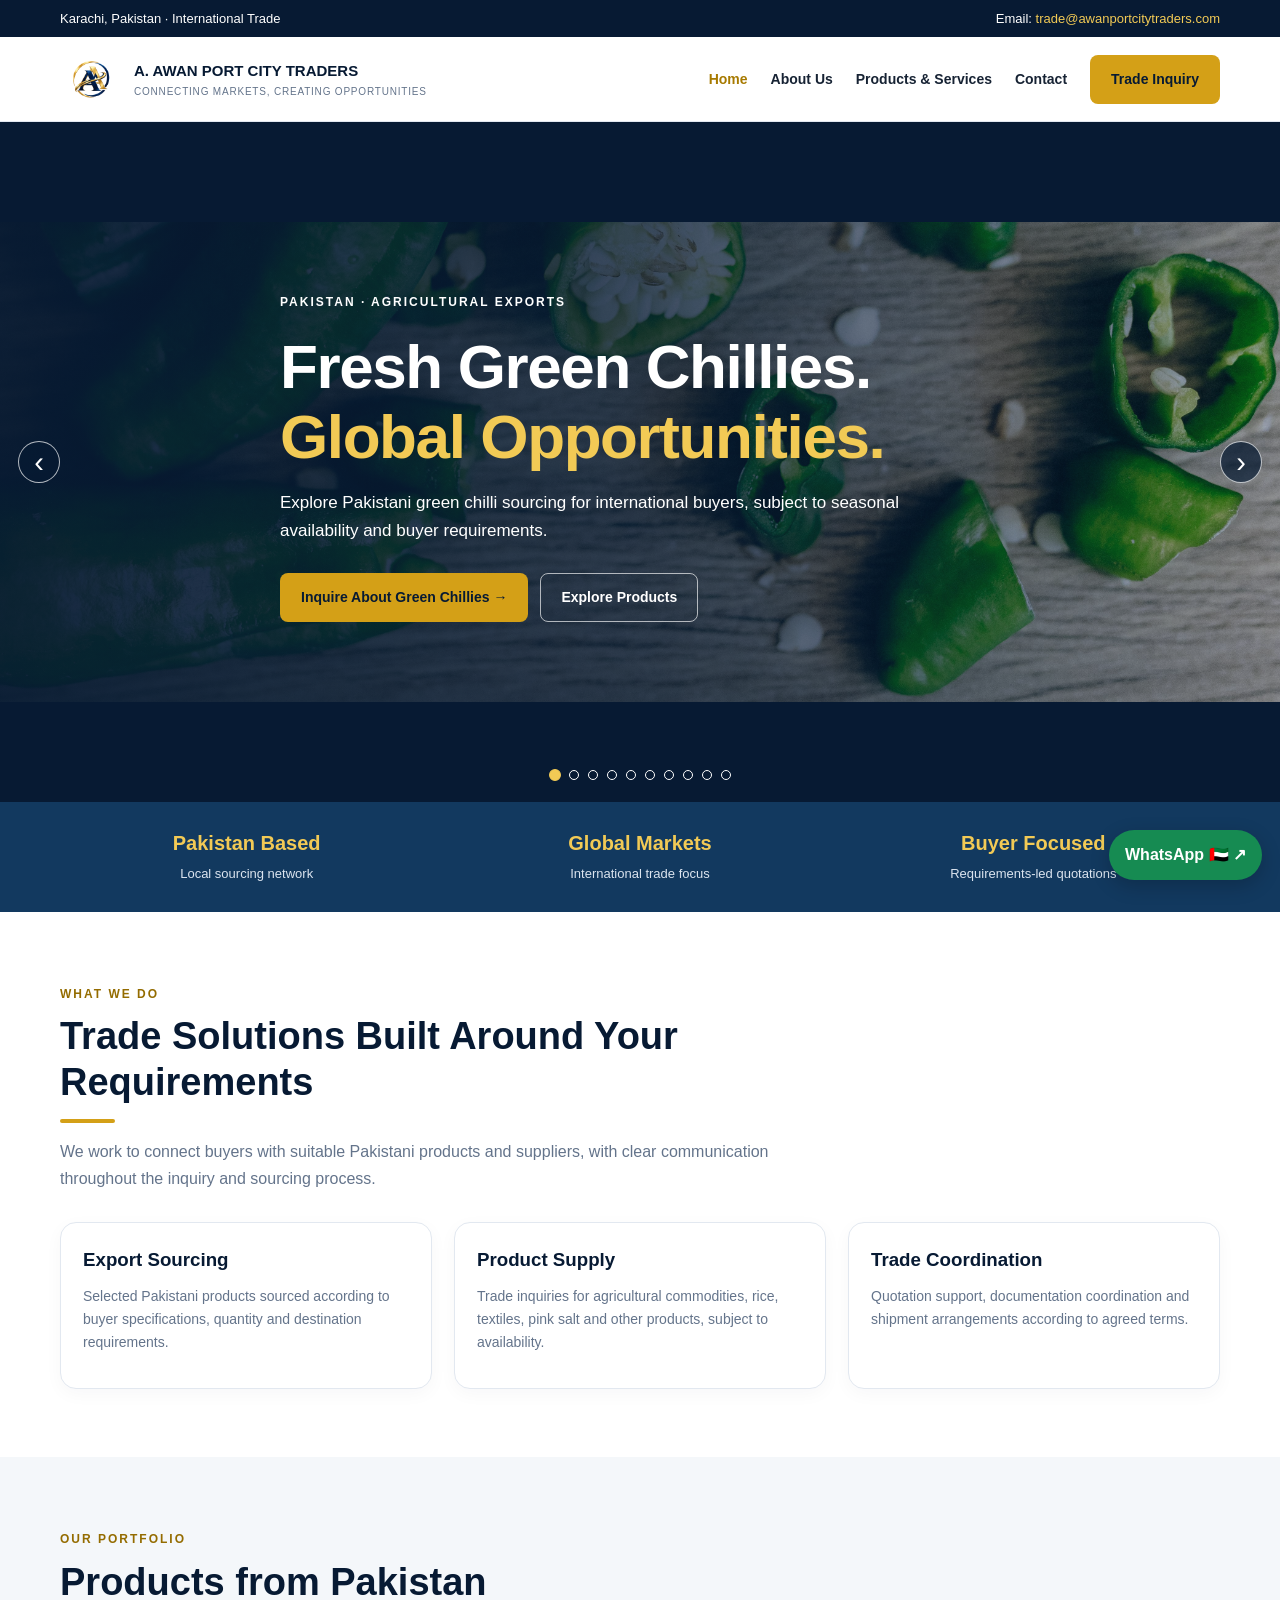
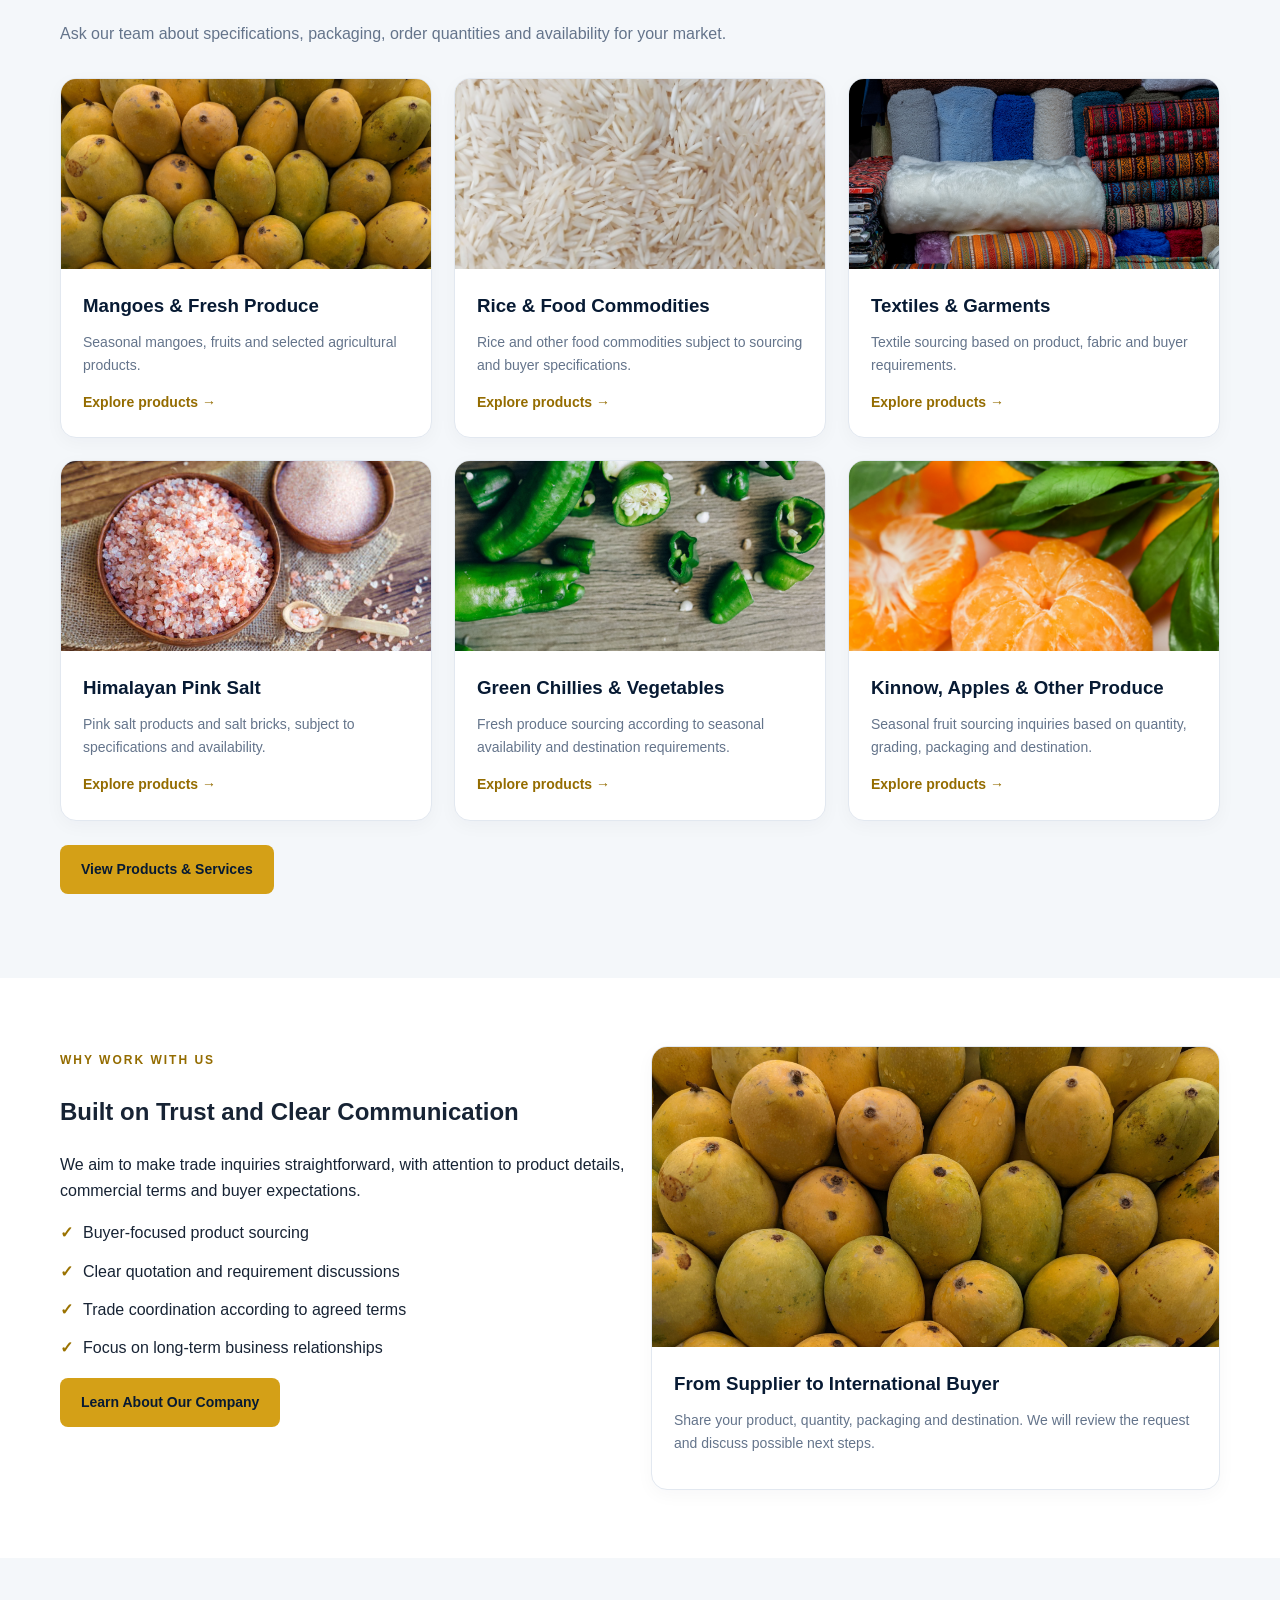
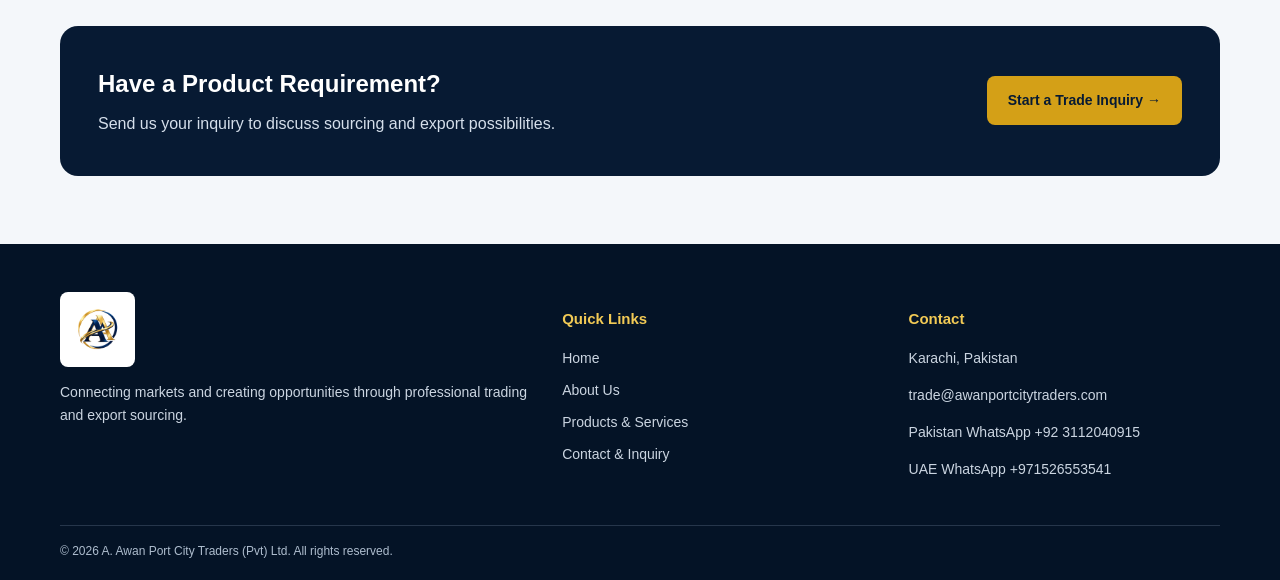
==== index.html @ 37726940 "Change opacity value for active hero slide" ====
<!DOCTYPE html>
<html lang="en">
<head>
  <meta charset="UTF-8">
  <meta name="viewport" content="width=device-width, initial-scale=1">

  <title>A. Awan Port City Traders (Pvt) Ltd | Global Trade</title>

  <meta name="description" content="A. Awan Port City Traders connects Pakistani suppliers with international buyers through export sourcing and trade coordination.">

  <meta name="theme-color" content="#071a33">

  <link rel="icon" href="favicon.png">
  <link rel="stylesheet" href="styles.css">

  <!-- Homepage slider styling -->
  <style>
    .hero-slider {
      position: relative;
      min-height: 480px;
      overflow: hidden;
      isolation: isolate;
      background: #071a33;
    }

    .hero-slider .hero-slide {
      position: absolute;
      inset: 0;
      display: flex;
      align-items: center;
      min-height: 480px;
      padding: 65px 0 80px;
      opacity: 0;
      visibility: hidden;
      pointer-events: none;
      transition: opacity .65s ease, visibility .65s ease;
      background-image:
        linear-gradient(
          90deg,
          rgba(7, 26, 51, .94) 0%,
          rgba(7, 26, 51, .78) 50%,
          rgba(7, 26, 51, .32) 100%
        ),
        var(--slide-image);
      background-size: cover;
      background-position: center;
    }

    .hero-slider .hero-slide.active {
      position: relative;
      opacity: 50;
      visibility: visible;
      pointer-events: auto;
    }

    .hero-slider .hero-content {
      position: relative;
      z-index: 2;
      width: 100%;
    }

    .hero-slider .hero-content h1,
    .hero-slider .hero-content p,
    .hero-slider .hero-content .eyebrow {
      color: #fff;
    }

    .hero-slider .hero-content h1 span {
      color: #f2ca55;
    }

    .hero-slider .hero-content p {
      max-width: 620px;
    }

    .hero-slider .hero-actions {
      display: flex;
      flex-wrap: wrap;
      gap: 12px;
    }

    .hero-slider .hero-arrow {
      position: absolute;
      z-index: 5;
      top: 50%;
      transform: translateY(-50%);
      width: 42px;
      height: 42px;
      padding: 0;
      border: 1px solid rgba(255,255,255,.7);
      border-radius: 50%;
      background: rgba(7,26,51,.7);
      color: #fff;
      font-size: 29px;
      line-height: 1;
      cursor: pointer;
    }

    .hero-slider .hero-prev {
      left: 18px;
    }

    .hero-slider .hero-next {
      right: 18px;
    }

    .hero-slider .hero-arrow:hover {
      background: #d4a017;
      color: #071a33;
    }

    .hero-slider .hero-dots {
      position: absolute;
      z-index: 6;
      bottom: 22px;
      left: 50%;
      display: flex;
      flex-wrap: wrap;
      justify-content: center;
      gap: 9px;
      width: calc(100% - 100px);
      transform: translateX(-50%);
    }

    .hero-slider .hero-dot {
      width: 10px;
      height: 10px;
      flex: 0 0 10px;
      padding: 0;
      border: 1px solid #fff;
      border-radius: 50%;
      background: transparent;
      cursor: pointer;
    }

    .hero-slider .hero-dot.active {
      background: #f2ca55;
      border-color: #f2ca55;
      transform: scale(1.2);
    }

    .hero-slider .hero-arrow:focus-visible,
    .hero-slider .hero-dot:focus-visible {
      outline: 2px solid #f2ca55;
      outline-offset: 3px;
    }

    @media (max-width: 768px) {
      .hero-slider,
      .hero-slider .hero-slide {
        min-height: 430px;
      }

      .hero-slider .hero-slide {
        padding: 45px 0 75px;
        background-position: center;
      }

      .hero-slider .hero-content {
        padding-left: 46px;
        padding-right: 46px;
      }

      .hero-slider .hero-content h1 {
        font-size: clamp(27px, 7vw, 40px);
      }

      .hero-slider .hero-content p {
        font-size: 15px;
      }

      .hero-slider .hero-arrow {
        width: 33px;
        height: 33px;
        font-size: 24px;
      }

      .hero-slider .hero-prev {
        left: 6px;
      }

      .hero-slider .hero-next {
        right: 6px;
      }

      .hero-slider .hero-dots {
        bottom: 18px;
        gap: 8px;
      }
    }

    @media (prefers-reduced-motion: reduce) {
      .hero-slider .hero-slide {
        transition: none;
      }
    }
  </style>
</head>

<body>

  <!-- TOP BAR -->
  <div class="topbar">
    <div class="container">
      <span>Karachi, Pakistan · International Trade</span>
      <span>
        Email:
        <a href="mailto:trade@awanportcitytraders.com">
          trade@awanportcitytraders.com
        </a>
      </span>
    </div>
  </div>

  <!-- HEADER -->
  <header class="site-header">
    <nav class="container nav">

      <a class="brand" href="index.html">
        <img src="logo.png" alt="A. Awan Port City Traders logo">

        <span class="brand-text">
          A. AWAN PORT CITY TRADERS
          <small>CONNECTING MARKETS, CREATING OPPORTUNITIES</small>
        </span>
      </a>

      <button
        class="menu-toggle"
        type="button"
        aria-label="Open navigation"
        aria-expanded="false">
        ☰ Menu
      </button>

      <div class="nav-links">
        <a class="active" href="index.html">Home</a>
        <a href="about.html">About Us</a>
        <a href="products.html">Products & Services</a>
        <a href="contact.html">Contact</a>
        <a class="btn btn-gold" href="contact.html#inquiry">
          Trade Inquiry
        </a>
      </div>

    </nav>
  </header>

  <main>

    <!-- AUTOMATIC 10-PRODUCT HOMEPAGE SLIDER -->
    <section class="hero hero-slider" aria-label="Featured products">

      <!-- 1. GREEN CHILLI -->
      <div class="hero-slide active"
           style="--slide-image: url('images/fresh-green-chillies.jpg')">
        <div class="container hero-content">
          <span class="eyebrow">PAKISTAN · AGRICULTURAL EXPORTS</span>
          <h1>Fresh Green Chillies.<br><span>Global Opportunities.</span></h1>
          <p>
            Explore Pakistani green chilli sourcing for international
            buyers, subject to seasonal availability and buyer requirements.
          </p>
          <div class="hero-actions">
            <a class="btn btn-gold" href="contact.html#inquiry">
              Inquire About Green Chillies →
            </a>
            <a class="btn btn-outline" href="products.html">
              Explore Products
            </a>
          </div>
        </div>
      </div>

      <!-- 2. KINNOW ORANGES -->
      <div class="hero-slide"
           style="--slide-image: url('images/kinnow-oranges.jpg')">
        <div class="container hero-content">
          <span class="eyebrow">PAKISTANI CITRUS</span>
          <h1>Fresh Kinnow Oranges.<br><span>Connecting Markets.</span></h1>
          <p>
            Discuss seasonal kinnow sourcing, grading, packaging
            and potential export requirements for your market.
          </p>
          <div class="hero-actions">
            <a class="btn btn-gold" href="contact.html#inquiry">
              Inquire About Kinnow →
            </a>
            <a class="btn btn-outline" href="products.html">
              Explore Products
            </a>
          </div>
        </div>
      </div>

      <!-- 3. BASMATI RICE -->
      <div class="hero-slide"
           style="--slide-image: url('images/basmati-rice.jpg')">
        <div class="container hero-content">
          <span class="eyebrow">PAKISTANI BASMATI RICE</span>
          <h1>Rice Sourcing.<br><span>International Trade.</span></h1>
          <p>
            Discuss rice varieties, grades, packing options,
            order quantities and destination requirements.
          </p>
          <div class="hero-actions">
            <a class="btn btn-gold" href="contact.html#inquiry">
              Request a Rice Quote →
            </a>
            <a class="btn btn-outline" href="products.html">
              Explore Products
            </a>
          </div>
        </div>
      </div>

      <!-- 4. TEXTILES -->
      <div class="hero-slide"
           style="--slide-image: url('images/pakistani-textiles.jpg')">
        <div class="container hero-content">
          <span class="eyebrow">PAKISTANI TEXTILES</span>
          <h1>Textile Products.<br><span>Trade Possibilities.</span></h1>
          <p>
            Explore textile sourcing based on material, product
            specifications, order quantity and packaging preferences.
          </p>
          <div class="hero-actions">
            <a class="btn btn-gold" href="contact.html#inquiry">
              Inquire About Textiles →
            </a>
            <a class="btn btn-outline" href="products.html">
              Explore Products
            </a>
          </div>
        </div>
      </div>

      <!-- 5. MANGOES -->
      <div class="hero-slide"
           style="--slide-image: url('images/pakistani-mangoes.jpg')">
        <div class="container hero-content">
          <span class="eyebrow">PAKISTANI MANGOES</span>
          <h1>From Pakistan.<br><span>To Global Markets.</span></h1>
          <p>
            Explore seasonal Pakistani mango sourcing with
            specifications, packaging and shipment options discussed
            according to buyer requirements.
          </p>
          <div class="hero-actions">
            <a class="btn btn-gold" href="contact.html#inquiry">
              Request a Mango Quote →
            </a>
            <a class="btn btn-outline" href="products.html">
              Explore Products
            </a>
          </div>
        </div>
      </div>

      <!-- 6. PEANUTS -->
      <div class="hero-slide"
           style="--slide-image: url('images/peanuts.jpg')">
        <div class="container hero-content">
          <span class="eyebrow">AGRICULTURAL COMMODITIES</span>
          <h1>Pakistani Peanuts.<br><span>Ready for Trade.</span></h1>
          <p>
            Discuss peanut specifications, packaging, quantities
            and potential export arrangements with our trade team.
          </p>
          <div class="hero-actions">
            <a class="btn btn-gold" href="contact.html#inquiry">
              Inquire About Peanuts →
            </a>
            <a class="btn btn-outline" href="products.html">
              Explore Products
            </a>
          </div>
        </div>
      </div>

      <!-- 7. PINK SALT -->
      <div class="hero-slide"
           style="--slide-image: url('images/pink-salt.jpg')">
        <div class="container hero-content">
          <span class="eyebrow">PAKISTANI HIMALAYAN PINK SALT</span>
          <h1>Natural Pink Salt.<br><span>Global Trade Opportunities.</span></h1>
          <p>
            Explore Pakistani Himalayan pink salt products,
            with grades, sizes, packaging and order quantities
            confirmed according to buyer requirements.
          </p>
          <div class="hero-actions">
            <a class="btn btn-gold" href="contact.html#inquiry">
              Inquire About Pink Salt →
            </a>
            <a class="btn btn-outline" href="products.html">
              Explore Products
            </a>
          </div>
        </div>
      </div>

      <!-- 8. RED ONIONS -->
      <div class="hero-slide"
           style="--slide-image: url('images/red-onions.jpg')">
        <div class="container hero-content">
          <span class="eyebrow">FRESH AGRICULTURAL PRODUCE</span>
          <h1>Red Onions.<br><span>Connecting Buyers and Suppliers.</span></h1>
          <p>
            Discuss onion sizing, quantities, packaging and
            seasonal availability for your destination market.
          </p>
          <div class="hero-actions">
            <a class="btn btn-gold" href="contact.html#inquiry">
              Inquire About Onions →
            </a>
            <a class="btn btn-outline" href="products.html">
              Explore Products
            </a>
          </div>
        </div>
      </div>

      <!-- 9. SALT BRICKS -->
      <div class="hero-slide"
           style="--slide-image: url('images/salt-bricks.jpg')">
        <div class="container hero-content">
          <span class="eyebrow">HIMALAYAN SALT PRODUCTS</span>
          <h1>Pink Salt Bricks.<br><span>Distinctive Pakistani Products.</span></h1>
          <p>
            Discuss salt brick dimensions, finish, packing,
            quantities and intended market requirements.
          </p>
          <div class="hero-actions">
            <a class="btn btn-gold" href="contact.html#inquiry">
              Inquire About Salt Bricks →
            </a>
            <a class="btn btn-outline" href="products.html">
              Explore Products
            </a>
          </div>
        </div>
      </div>

      <!-- 10. APPLES -->
      <div class="hero-slide"
           style="--slide-image: url('images/fresh-apples.jpg')">
        <div class="container hero-content">
          <span class="eyebrow">FRESH FRUIT SOURCING</span>
          <h1>Fresh Apples.<br><span>New Trade Possibilities.</span></h1>
          <p>
            Share your preferred quantity, grading, packaging
            and destination to discuss apple sourcing possibilities.
          </p>
          <div class="hero-actions">
            <a class="btn btn-gold" href="contact.html#inquiry">
              Inquire About Apples →
            </a>
            <a class="btn btn-outline" href="products.html">
              Explore Products
            </a>
          </div>
        </div>
      </div>

      <!-- SLIDER CONTROLS -->
      <button class="hero-arrow hero-prev"
              type="button"
              aria-label="Previous product">‹</button>

      <button class="hero-arrow hero-next"
              type="button"
              aria-label="Next product">›</button>

      <div class="hero-dots" aria-label="Choose a product slide">
        <button class="hero-dot active" type="button" aria-label="Slide 1" aria-current="true"></button>
        <button class="hero-dot" type="button" aria-label="Slide 2"></button>
        <button class="hero-dot" type="button" aria-label="Slide 3"></button>
        <button class="hero-dot" type="button" aria-label="Slide 4"></button>
        <button class="hero-dot" type="button" aria-label="Slide 5"></button>
        <button class="hero-dot" type="button" aria-label="Slide 6"></button>
        <button class="hero-dot" type="button" aria-label="Slide 7"></button>
        <button class="hero-dot" type="button" aria-label="Slide 8"></button>
        <button class="hero-dot" type="button" aria-label="Slide 9"></button>
        <button class="hero-dot" type="button" aria-label="Slide 10"></button>
      </div>

    </section>

    <!-- COMPANY STATISTICS -->
    <section class="stat-strip">
      <div class="container stat-grid">
        <div>
          <strong>Pakistan Based</strong>
          <span>Local sourcing network</span>
        </div>
        <div>
          <strong>Global Markets</strong>
          <span>International trade focus</span>
        </div>
        <div>
          <strong>Buyer Focused</strong>
          <span>Requirements-led quotations</span>
        </div>
      </div>
    </section>

    <!-- WHAT WE DO -->
    <section class="section">
      <div class="container">

        <div class="section-heading">
          <span class="eyebrow" style="color:#946c00">What We Do</span>
          <h2>Trade Solutions Built Around Your Requirements</h2>
          <div class="gold-line"></div>
          <p>
            We work to connect buyers with suitable Pakistani products
            and suppliers, with clear communication throughout the
            inquiry and sourcing process.
          </p>
        </div>

        <div class="grid-3">

          <article class="card">
            <div class="card-body">
              <h3>Export Sourcing</h3>
              <p>
                Selected Pakistani products sourced according to
                buyer specifications, quantity and destination
                requirements.
              </p>
            </div>
          </article>

          <article class="card">
            <div class="card-body">
              <h3>Product Supply</h3>
              <p>
                Trade inquiries for agricultural commodities,
                rice, textiles, pink salt and other products,
                subject to availability.
              </p>
            </div>
          </article>

          <article class="card">
            <div class="card-body">
              <h3>Trade Coordination</h3>
              <p>
                Quotation support, documentation coordination
                and shipment arrangements according to
                agreed terms.
              </p>
            </div>
          </article>

        </div>
      </div>
    </section>

    <!-- PRODUCT PORTFOLIO -->
    <section class="section section-soft">
      <div class="container">

        <div class="section-heading">
          <span class="eyebrow" style="color:#946c00">Our Portfolio</span>
          <h2>Products from Pakistan</h2>
          <p>
            Ask our team about specifications, packaging,
            order quantities and availability for your market.
          </p>
        </div>

        <div class="grid-3">

          <article class="card">
            <img
              class="card-image"
              src="images/pakistani-mangoes.jpg"
              alt="Pakistani mangoes"
              loading="lazy">
            <div class="card-body">
              <h3>Mangoes & Fresh Produce</h3>
              <p>
                Seasonal mangoes, fruits and selected
                agricultural products.
              </p>
              <a class="text-link" href="products.html">
                Explore products →
              </a>
            </div>
          </article>

          <article class="card">
            <img
              class="card-image"
              src="images/basmati-rice.jpg"
              alt="Pakistani basmati rice"
              loading="lazy">
            <div class="card-body">
              <h3>Rice & Food Commodities</h3>
              <p>
                Rice and other food commodities subject
                to sourcing and buyer specifications.
              </p>
              <a class="text-link" href="products.html">
                Explore products →
              </a>
            </div>
          </article>

          <article class="card">
            <img
              class="card-image"
              src="images/pakistani-textiles.jpg"
              alt="Pakistani textile products"
              loading="lazy">
            <div class="card-body">
              <h3>Textiles & Garments</h3>
              <p>
                Textile sourcing based on product, fabric
                and buyer requirements.
              </p>
              <a class="text-link" href="products.html">
                Explore products →
              </a>
            </div>
          </article>

          <article class="card">
            <img
              class="card-image"
              src="images/pink-salt.jpg"
              alt="Pakistani Himalayan pink salt"
              loading="lazy">
            <div class="card-body">
              <h3>Himalayan Pink Salt</h3>
              <p>
                Pink salt products and salt bricks,
                subject to specifications and availability.
              </p>
              <a class="text-link" href="products.html">
                Explore products →
              </a>
            </div>
          </article>

          <article class="card">
            <img
              class="card-image"
              src="images/fresh-green-chillies.jpg"
              alt="Fresh green chillies"
              loading="lazy">
            <div class="card-body">
              <h3>Green Chillies & Vegetables</h3>
              <p>
                Fresh produce sourcing according to seasonal
                availability and destination requirements.
              </p>
              <a class="text-link" href="products.html">
                Explore products →
              </a>
            </div>
          </article>

          <article class="card">
            <img
              class="card-image"
              src="images/kinnow-oranges.jpg"
              alt="Fresh kinnow oranges"
              loading="lazy">
            <div class="card-body">
              <h3>Kinnow, Apples & Other Produce</h3>
              <p>
                Seasonal fruit sourcing inquiries based on
                quantity, grading, packaging and destination.
              </p>
              <a class="text-link" href="products.html">
                Explore products →
              </a>
            </div>
          </article>

        </div>

        <p style="margin-top:24px">
          <a class="btn btn-gold" href="products.html">
            View Products & Services
          </a>
        </p>

      </div>
    </section>

    <!-- WHY WORK WITH US -->
    <section class="section">
      <div class="container grid-2">

        <div>
          <span class="eyebrow" style="color:#946c00">
            Why Work With Us
          </span>

          <h2>Built on Trust and Clear Communication</h2>

          <p>
            We aim to make trade inquiries straightforward,
            with attention to product details, commercial
            terms and buyer expectations.
          </p>

          <ul class="feature-list">
            <li>Buyer-focused product sourcing</li>
            <li>Clear quotation and requirement discussions</li>
            <li>Trade coordination according to agreed terms</li>
            <li>Focus on long-term business relationships</li>
          </ul>

          <a class="btn btn-gold" href="about.html">
            Learn About Our Company
          </a>
        </div>

        <div class="card">
          <img
            class="card-image"
            style="height:300px"
            src="images/pakistani-mangoes.jpg"
            alt="Pakistani mangoes available for sourcing inquiries"
            loading="lazy">

          <div class="card-body">
            <h3>From Supplier to International Buyer</h3>
            <p>
              Share your product, quantity, packaging and
              destination. We will review the request and
              discuss possible next steps.
            </p>
          </div>
        </div>

      </div>
    </section>

    <!-- CALL TO ACTION -->
    <section class="section section-soft">
      <div class="container">
        <div class="cta">
          <div>
            <h2>Have a Product Requirement?</h2>
            <p>
              Send us your inquiry to discuss sourcing
              and export possibilities.
            </p>
          </div>

          <a class="btn btn-gold" href="contact.html#inquiry">
            Start a Trade Inquiry →
          </a>
        </div>
      </div>
    </section>

  </main>

  <!-- FOOTER -->
  <footer class="site-footer">
    <div class="container">

      <div class="footer-grid">

        <div>
          <img
            src="logo.png"
            alt="A. Awan Port City Traders logo"
            style="width:75px;height:75px;object-fit:contain;background:white;border-radius:8px;padding:4px">

          <p>
            Connecting markets and creating opportunities
            through professional trading and export sourcing.
          </p>
        </div>

        <div>
          <h3>Quick Links</h3>
          <div class="footer-links">
            <a href="index.html">Home</a>
            <a href="about.html">About Us</a>
            <a href="products.html">Products & Services</a>
            <a href="contact.html">Contact & Inquiry</a>
          </div>
        </div>

        <div>
          <h3>Contact</h3>
          <p>Karachi, Pakistan</p>

          <p>
            <a href="mailto:trade@awanportcitytraders.com">
              trade@awanportcitytraders.com
            </a>
          </p>

          <p>
            <a href="https://wa.me/923112040915"
               target="_blank"
               rel="noopener noreferrer">
              Pakistan WhatsApp
              +92 3112040915 
            </a>
          </p>

          <p>
            <a href="https://wa.me/971526553541"
               target="_blank"
               rel="noopener noreferrer">
              UAE WhatsApp
              +971526553541 
            </a>
          </p>
        </div>

      </div>

      <div class="footer-bottom">
        © 2026 A. Awan Port City Traders (Pvt) Ltd.
        All rights reserved.
      </div>

    </div>
  </footer>

  <!-- FLOATING WHATSAPP BUTTON 1-->
  <a
    class="whatsapp-float"
    href="https://wa.me/971526553541"
    target="_blank"
    rel="noopener noreferrer"
    aria-label="Contact our team on WhatsApp">
    WhatsApp 🇦🇪 ↗
  </a>
  
  <!-- EXISTING WEBSITE JAVASCRIPT -->
  <script src="script.js"></script>

  <!-- HOMEPAGE SLIDER FUNCTIONALITY -->
  <script>
    (() => {
      const slider = document.querySelector(".hero-slider");
      if (!slider || slider.dataset.sliderInitialized === "true") return;

      slider.dataset.sliderInitialized = "true";

      const slides = Array.from(
        slider.querySelectorAll(".hero-slide")
      );

      const dots = Array.from(
        slider.querySelectorAll(".hero-dot")
      );

      const previous = slider.querySelector(".hero-prev");
      const next = slider.querySelector(".hero-next");

      if (!slides.length) return;

      let current = 0;
      let timer = null;

      const reducedMotion = window.matchMedia(
        "(prefers-reduced-motion: reduce)"
      );

      function showSlide(index) {
        current = (index + slides.length) % slides.length;

        slides.forEach((slide, i) => {
          const active = i === current;

          slide.classList.toggle("active", active);
          slide.setAttribute("aria-hidden", String(!active));
        });

        dots.forEach((dot, i) => {
          const active = i === current;

          dot.classList.toggle("active", active);

          if (active) {
            dot.setAttribute("aria-current", "true");
          } else {
            dot.removeAttribute("aria-current");
          }
        });
      }

      function stopTimer() {
        if (timer !== null) {
          window.clearInterval(timer);
          timer = null;
        }
      }

      function startTimer() {
        stopTimer();

        if (
          !reducedMotion.matches &&
          !document.hidden &&
          !slider.matches(":hover") &&
          !slider.contains(document.activeElement)
        ) {
          timer = window.setInterval(() => {
            showSlide(current + 1);
          }, 5000);
        }
      }

      previous.addEventListener("click", () => {
        showSlide(current - 1);
        startTimer();
      });

      next.addEventListener("click", () => {
        showSlide(current + 1);
        startTimer();
      });

      dots.forEach((dot, i) => {
        dot.addEventListener("click", () => {
          showSlide(i);
          startTimer();
        });
      });

      slider.addEventListener("mouseenter", stopTimer);
      slider.addEventListener("mouseleave", startTimer);
      slider.addEventListener("focusin", stopTimer);

      slider.addEventListener("focusout", () => {
        window.setTimeout(startTimer, 0);
      });

      document.addEventListener("visibilitychange", () => {
        if (document.hidden) {
          stopTimer();
        } else {
          startTimer();
        }
      });

      if (reducedMotion.addEventListener) {
        reducedMotion.addEventListener("change", startTimer);
      }

      showSlide(0);
      startTimer();
    })();
  </script>

</body>
</html>
---- styles.css ----
:root {
  --navy: #071a33;
  --navy2: #12395f;
  --gold: #d4a017;
  --gold-light: #f2ca55;
  --ink: #172334;
  --muted: #64748b;
  --soft: #f4f7fa;
  --white: #ffffff;
  --line: #e2e8f0;
  --radius: 16px;
  --shadow: 0 12px 35px rgba(7, 26, 51, .09);
}

* { box-sizing: border-box; }

html { scroll-behavior: smooth; }

body {
  margin: 0;
  font-family: Arial, Helvetica, sans-serif;
  color: var(--ink);
  line-height: 1.65;
  background: var(--white);
}

img { max-width: 100%; display: block; }
a { color: inherit; text-decoration: none; }
button, input, select, textarea { font: inherit; }

.container {
  width: min(1160px, 92%);
  margin: auto;
}

.topbar {
  background: var(--navy);
  color: #fff;
  font-size: 13px;
  padding: 8px 0;
}

.topbar .container {
  display: flex;
  justify-content: space-between;
  flex-wrap: wrap;
  gap: 6px 20px;
}

.topbar a { color: var(--gold-light); }

.site-header {
  background: #fff;
  border-bottom: 1px solid var(--line);
  position: sticky;
  top: 0;
  z-index: 20;
}

.nav {
  min-height: 84px;
  display: flex;
  align-items: center;
  justify-content: space-between;
  gap: 22px;
}

.brand {
  display: flex;
  align-items: center;
  gap: 12px;
  min-width: 0;
}

.brand img {
  width: 62px;
  height: 62px;
  object-fit: contain;
}

.brand-text {
  font-size: 15px;
  font-weight: 800;
  color: var(--navy);
  line-height: 1.3;
}

.brand-text small {
  display: block;
  color: var(--muted);
  font-size: 10px;
  font-weight: 500;
  letter-spacing: .8px;
  margin-top: 4px;
}

.nav-links {
  display: flex;
  align-items: center;
  gap: 23px;
}

.nav-links a {
  font-size: 14px;
  font-weight: 700;
}

.nav-links a:hover,
.nav-links a.active { color: #a77a00; }

.menu-toggle {
  display: none;
  border: 1px solid var(--line);
  background: white;
  padding: 8px 12px;
  border-radius: 8px;
  color: var(--navy);
  cursor: pointer;
}

.btn {
  display: inline-flex;
  justify-content: center;
  align-items: center;
  gap: 8px;
  padding: 12px 20px;
  border: 1px solid transparent;
  border-radius: 8px;
  font-weight: 700;
  font-size: 14px;
  cursor: pointer;
  transition: .2s ease;
}

.btn-gold {
  background: var(--gold);
  color: var(--navy);
}

.btn-gold:hover { background: var(--gold-light); }

.btn-outline {
  border-color: rgba(255,255,255,.65);
  color: white;
}

.btn-outline:hover { background: rgba(255,255,255,.1); }

.hero {
  color: white;
  background:
    linear-gradient(90deg, rgba(7,26,51,.96), rgba(7,26,51,.72)),
    url("https://images.unsplash.com/photo-1494412519320-aa613dfb7738?auto=format&fit=crop&w=1800&q=85")
    center/cover no-repeat;
  padding: 100px 0;
}

.hero-content { max-width: 720px; }

.eyebrow {
  color: var(--gold-light);
  text-transform: uppercase;
  letter-spacing: 2px;
  font-size: 12px;
  font-weight: 800;
}

.hero h1 {
  font-size: clamp(36px, 5.5vw, 62px);
  line-height: 1.12;
  margin: 18px 0;
  letter-spacing: -1.4px;
}

.hero h1 span { color: var(--gold-light); }

.hero p {
  color: #e1e8f0;
  max-width: 620px;
  font-size: 17px;
}

.hero-actions {
  display: flex;
  flex-wrap: wrap;
  gap: 12px;
  margin-top: 28px;
}

.page-hero {
  background: var(--navy);
  color: white;
  padding: 55px 0;
}

.page-hero h1 {
  font-size: clamp(32px, 4vw, 46px);
  margin: 8px 0;
}

.page-hero p {
  color: #d6e0ec;
  max-width: 700px;
  margin-bottom: 0;
}

.section { padding: 68px 0; }
.section-soft { background: var(--soft); }

.section-heading {
  max-width: 720px;
  margin-bottom: 30px;
}

.section-heading h2 {
  color: var(--navy);
  font-size: clamp(27px, 3.5vw, 38px);
  line-height: 1.2;
  margin: 8px 0 12px;
}

.section-heading p { color: var(--muted); }

.gold-line {
  width: 55px;
  height: 4px;
  background: var(--gold);
  border-radius: 5px;
  margin: 14px 0;
}

.grid-2, .grid-3, .grid-4 {
  display: grid;
  gap: 22px;
}

.grid-2 { grid-template-columns: repeat(2, minmax(0, 1fr)); }
.grid-3 { grid-template-columns: repeat(3, minmax(0, 1fr)); }
.grid-4 { grid-template-columns: repeat(4, minmax(0, 1fr)); }

.card {
  background: white;
  border: 1px solid var(--line);
  border-radius: var(--radius);
  overflow: hidden;
  box-shadow: 0 5px 18px rgba(7,26,51,.035);
}

.card-body { padding: 22px; }
.card h3 { margin: 0 0 9px; color: var(--navy); }
.card p { color: var(--muted); margin: 0 0 12px; font-size: 14px; }

.card-image {
  width: 100%;
  height: 190px;
  object-fit: cover;
  background: #e9eef3;
}

.text-link {
  color: #946c00;
  font-weight: 800;
  font-size: 14px;
}

.text-link:hover { text-decoration: underline; }

.feature-list {
  padding: 0;
  list-style: none;
}

.feature-list li { margin: 12px 0; }
.feature-list li::before {
  content: "✓";
  color: #9a7200;
  font-weight: 900;
  margin-right: 10px;
}

.stat-strip {
  background: var(--navy2);
  color: white;
  padding: 25px 0;
}

.stat-grid {
  display: grid;
  grid-template-columns: repeat(3, 1fr);
  gap: 20px;
  text-align: center;
}

.stat-grid strong {
  display: block;
  color: var(--gold-light);
  font-size: 20px;
}

.stat-grid span { font-size: 13px; color: #dbe4ef; }

.cta {
  background: var(--navy);
  color: white;
  border-radius: 18px;
  padding: 38px;
  display: flex;
  justify-content: space-between;
  align-items: center;
  gap: 24px;
}

.cta h2 { margin: 0 0 8px; }
.cta p { margin: 0; color: #d5dfeb; }

.form-card {
  background: white;
  border: 1px solid var(--line);
  border-radius: var(--radius);
  padding: 26px;
  box-shadow: var(--shadow);
}

.form-grid {
  display: grid;
  grid-template-columns: repeat(2, minmax(0, 1fr));
  gap: 17px;
}

.field { display: flex; flex-direction: column; gap: 6px; }
.field-full { grid-column: 1 / -1; }

.field label { font-weight: 700; font-size: 13px; }

.field input,
.field select,
.field textarea {
  width: 100%;
  border: 1px solid #cbd5e1;
  border-radius: 8px;
  padding: 12px;
  background: white;
  color: var(--ink);
  min-width: 0;
}

.field textarea { min-height: 125px; resize: vertical; }
.field input:focus, .field select:focus, .field textarea:focus {
  outline: 2px solid #e6c45d;
  border-color: var(--gold);
}

.contact-item {
  padding: 18px 0;
  border-bottom: 1px solid var(--line);
}

.contact-item strong { display: block; color: var(--navy); }
.contact-item a { color: #946c00; overflow-wrap: anywhere; }

.site-footer {
  background: #041326;
  color: white;
  padding: 48px 0 18px;
}

.footer-grid {
  display: grid;
  grid-template-columns: 1.5fr 1fr 1fr;
  gap: 35px;
}

.site-footer p, .site-footer a { color: #cbd5e1; font-size: 14px; }
.site-footer h3 { color: var(--gold-light); font-size: 15px; }
.footer-links { display: grid; gap: 9px; }
.footer-bottom {
  border-top: 1px solid #26364b;
  margin-top: 30px;
  padding-top: 16px;
  font-size: 12px;
  color: #aebdce;
}

.whatsapp-float {
  position: fixed;
  bottom: 20px;
  right: 18px;
  z-index: 30;
  background: #168b52;
  color: white;
  padding: 12px 16px;
  border-radius: 30px;
  font-weight: 800;
  box-shadow: 0 6px 20px #0003;
}

.note {
  background: #fff8df;
  border-left: 4px solid var(--gold);
  padding: 14px 16px;
  font-size: 13px;
  color: #5d4a14;
  border-radius: 4px;
}

@media (max-width: 900px) {
  .menu-toggle { display: block; }
  .nav { min-height: 76px; }
  .nav-links {
    display: none;
    position: absolute;
    top: 100%;
    left: 0;
    right: 0;
    background: white;
    padding: 18px 4%;
    border-bottom: 1px solid var(--line);
    box-shadow: var(--shadow);
    flex-direction: column;
    align-items: stretch;
    gap: 0;
  }
  .nav-links.open { display: flex; }
  .nav-links a { padding: 12px 0; }
  .grid-4 { grid-template-columns: repeat(2, minmax(0, 1fr)); }
  .grid-3 { grid-template-columns: repeat(2, minmax(0, 1fr)); }
  .hero { padding: 76px 0; }
}

@media (max-width: 600px) {
  .topbar .container { flex-direction: column; gap: 3px; }
  .brand img { width: 48px; height: 48px; }
  .brand-text { font-size: 12px; }
  .brand-text small { font-size: 9px; }
  .hero { padding: 62px 0; }
  .hero p { font-size: 15px; }
  .section { padding: 48px 0; }
  .grid-2, .grid-3, .grid-4, .footer-grid, .form-grid {
    grid-template-columns: 1fr;
  }
  .field-full { grid-column: auto; }
  .stat-grid { grid-template-columns: 1fr; gap: 14px; }
  .cta { padding: 25px; flex-direction: column; align-items: flex-start; }
  .form-card { padding: 18px; }
  .card-image { height: 180px; }
}
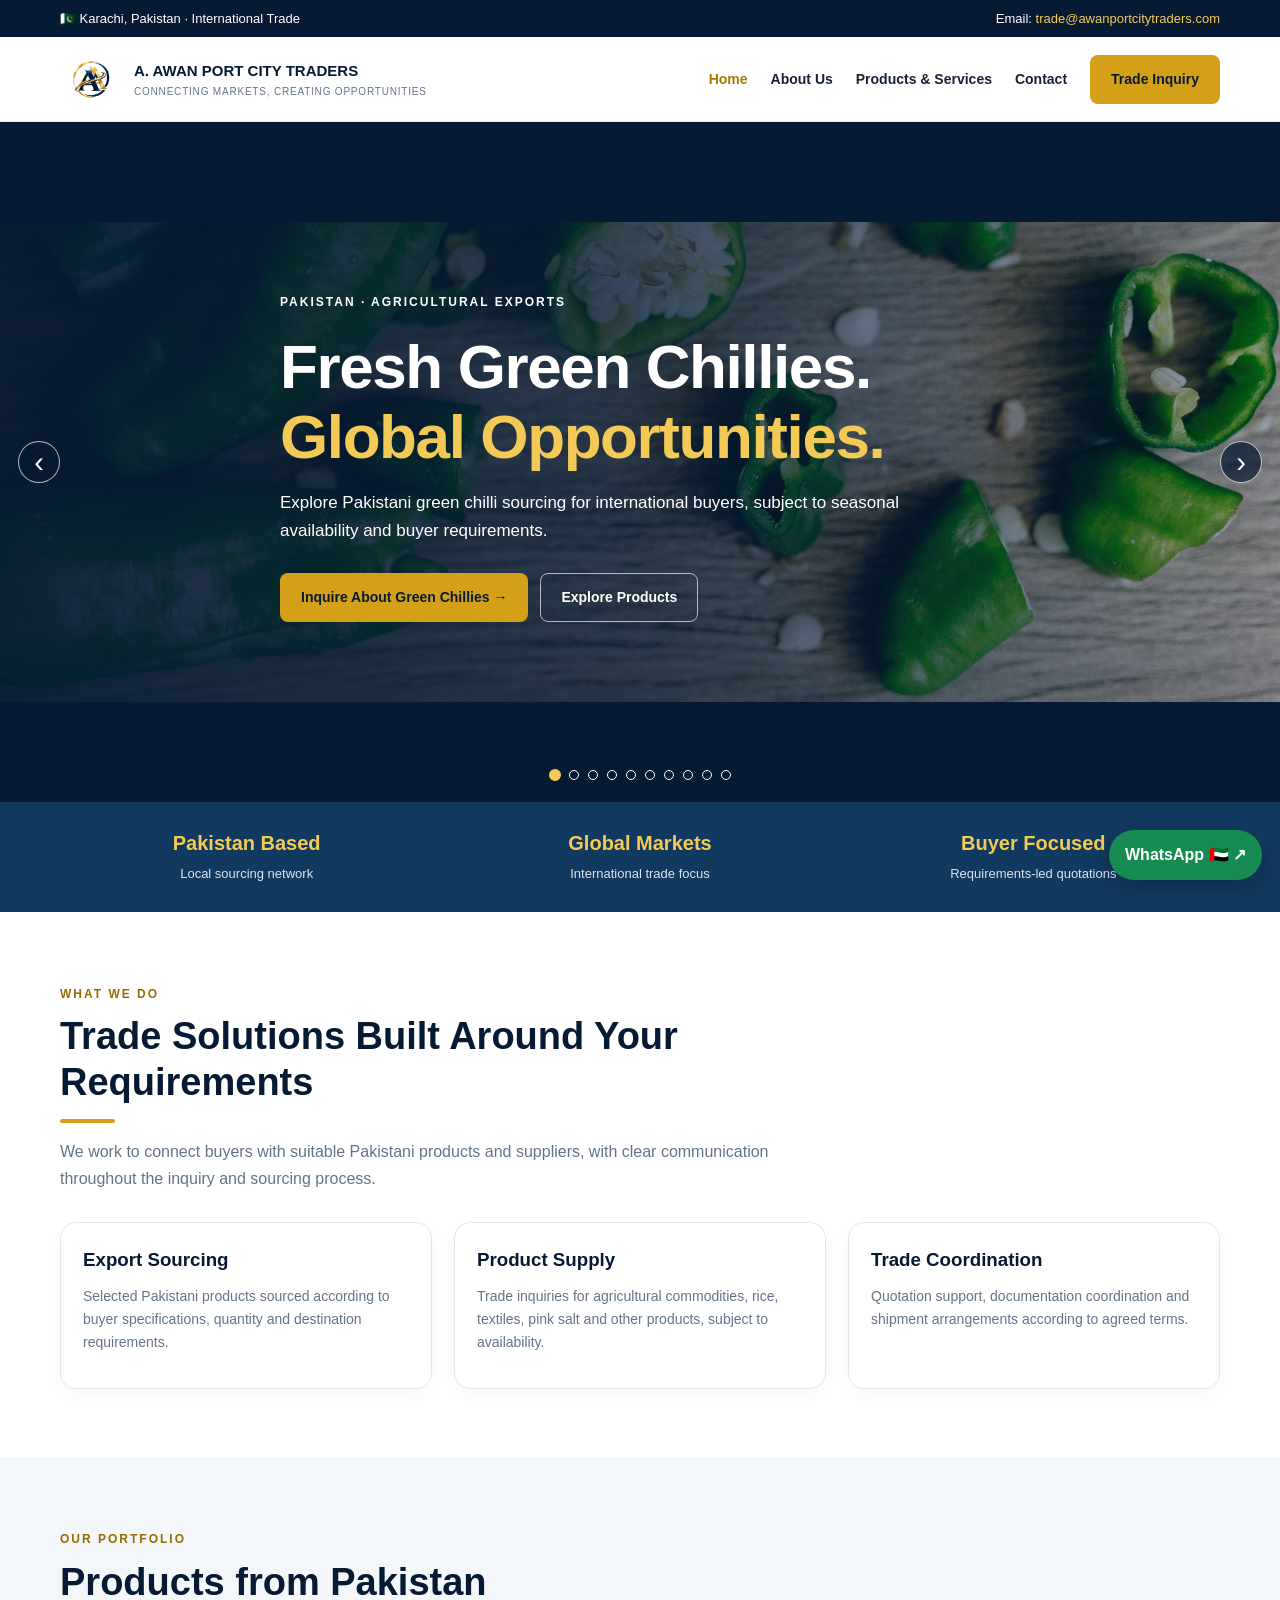
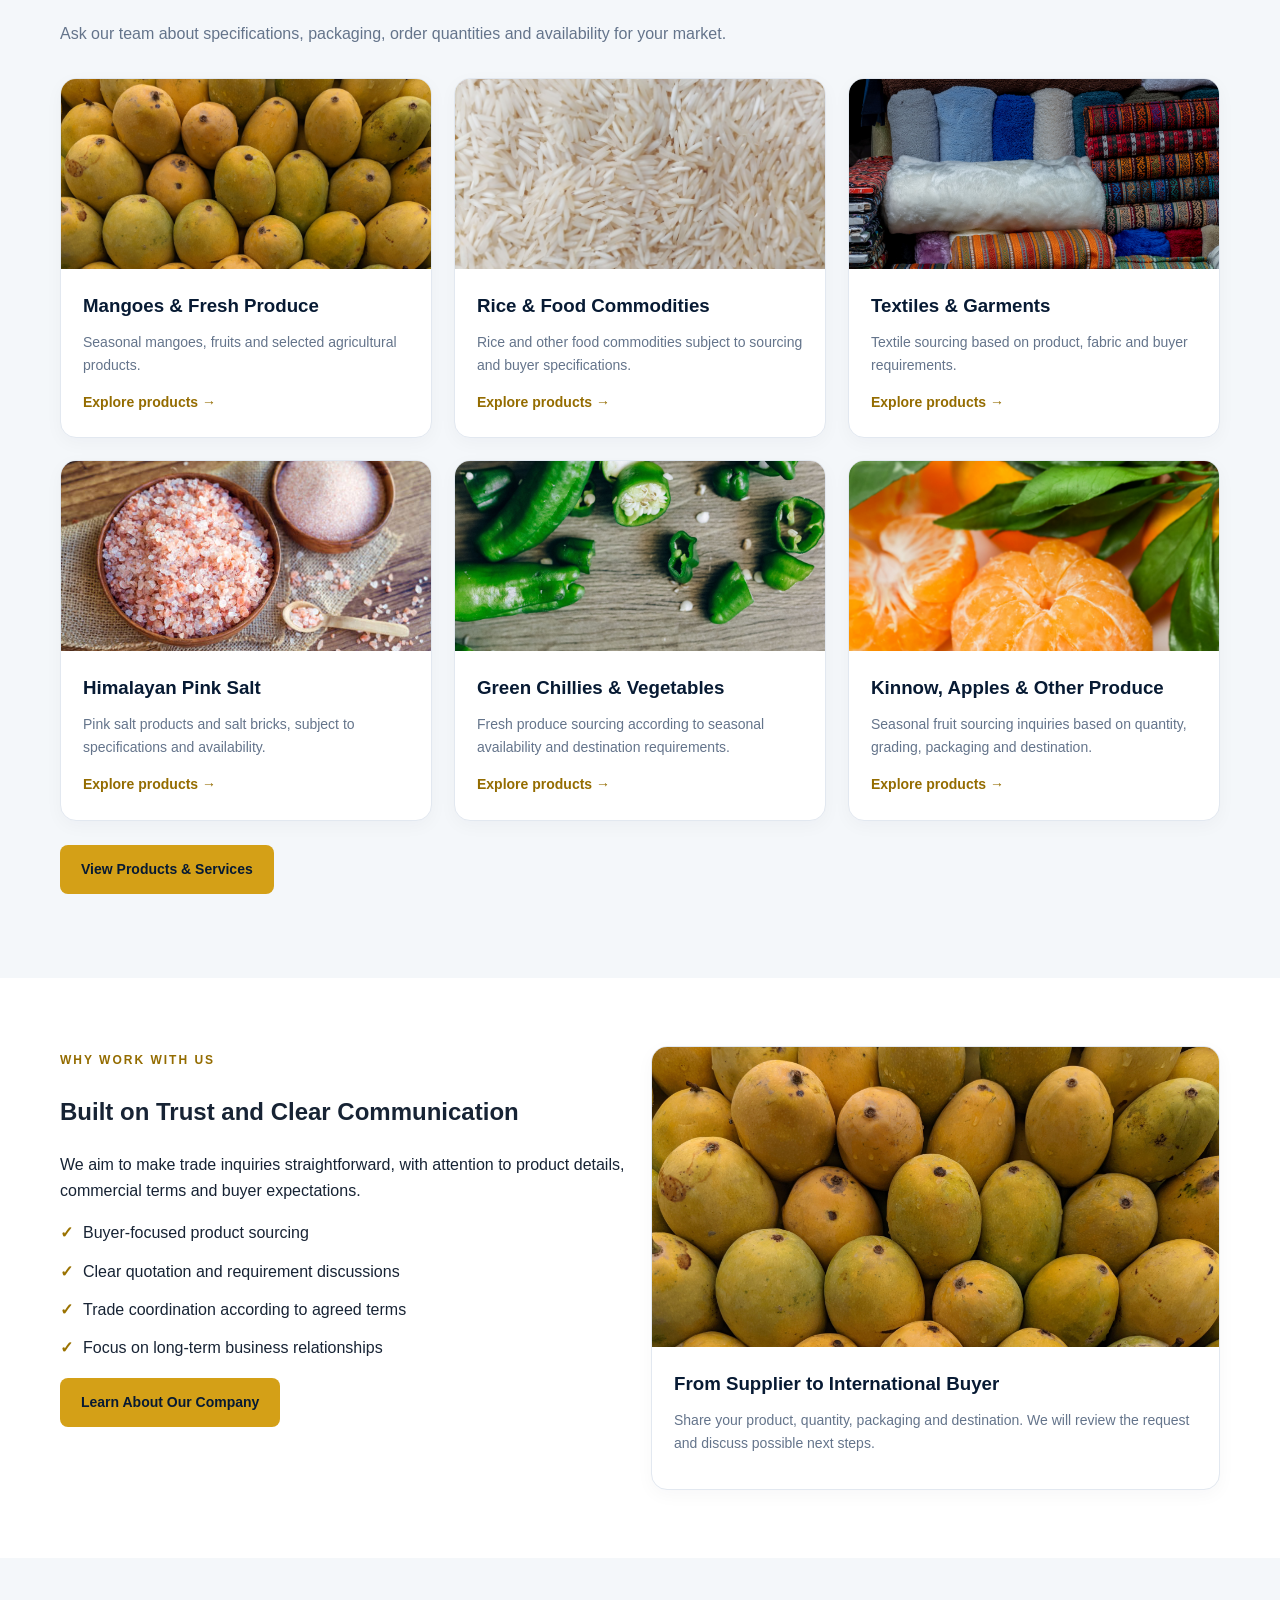
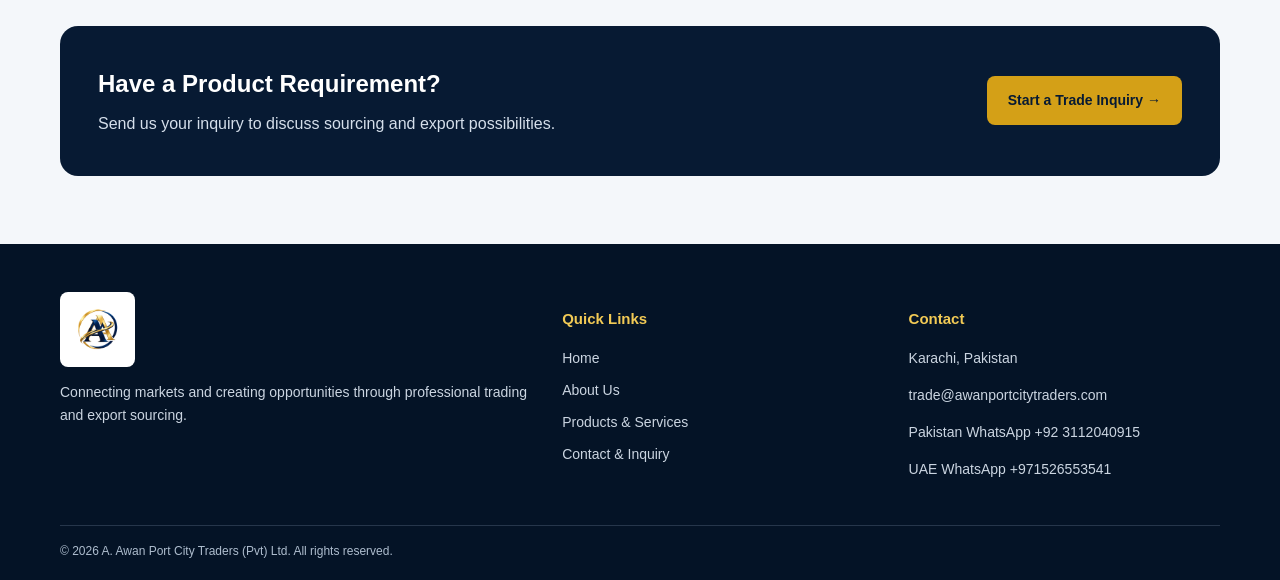
==== commit b5275053: "Fix opacity value and update location text" ====
--- a/index.html
+++ b/index.html
@@ -30,7 +30,7 @@
       align-items: center;
       min-height: 480px;
       padding: 65px 0 80px;
-      opacity: 0;
+      opacity: 1;
       visibility: hidden;
       pointer-events: none;
       transition: opacity .65s ease, visibility .65s ease;
@@ -48,7 +48,7 @@
 
     .hero-slider .hero-slide.active {
       position: relative;
-      opacity: 50;
+      opacity: 1;
       visibility: visible;
       pointer-events: auto;
     }
@@ -202,7 +202,7 @@
   <!-- TOP BAR -->
   <div class="topbar">
     <div class="container">
-      <span>Karachi, Pakistan · International Trade</span>
+      <span>🇵🇰 Karachi, Pakistan · International Trade</span>
       <span>
         Email:
         <a href="mailto:trade@awanportcitytraders.com">
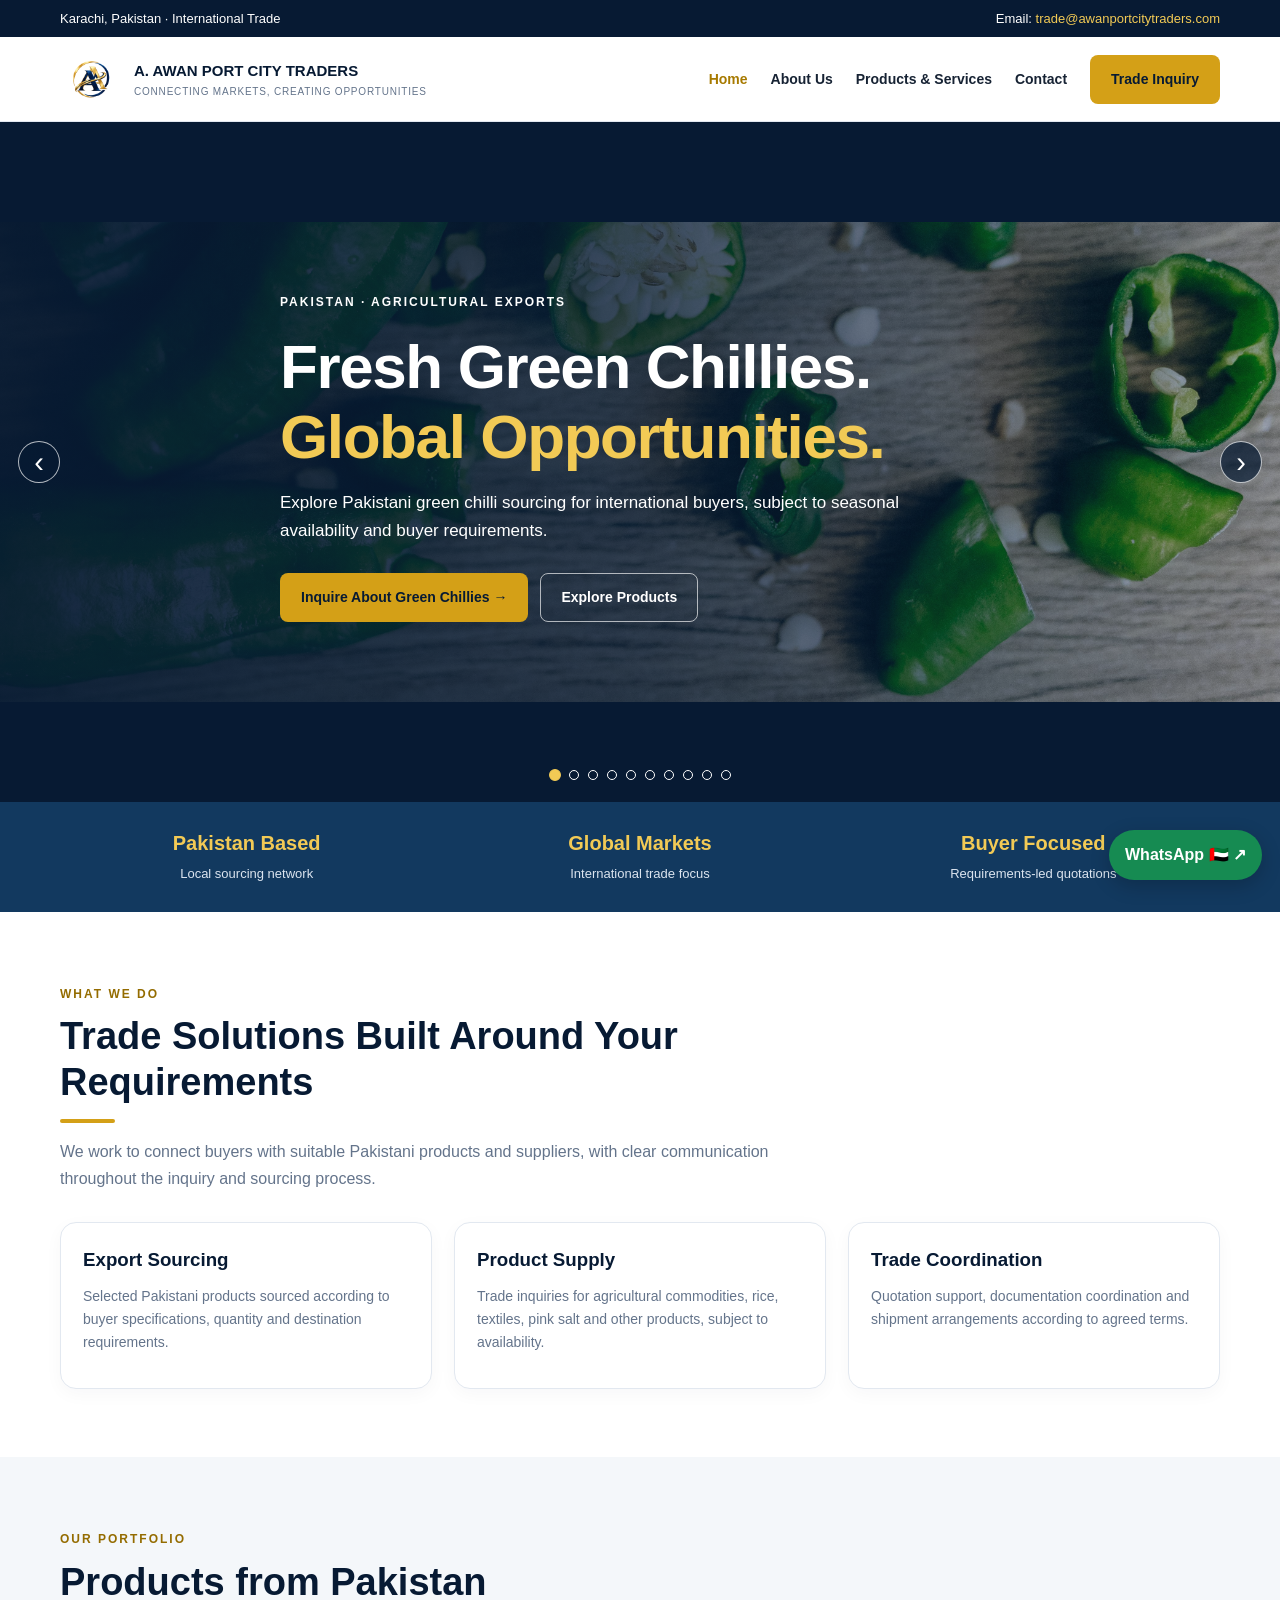
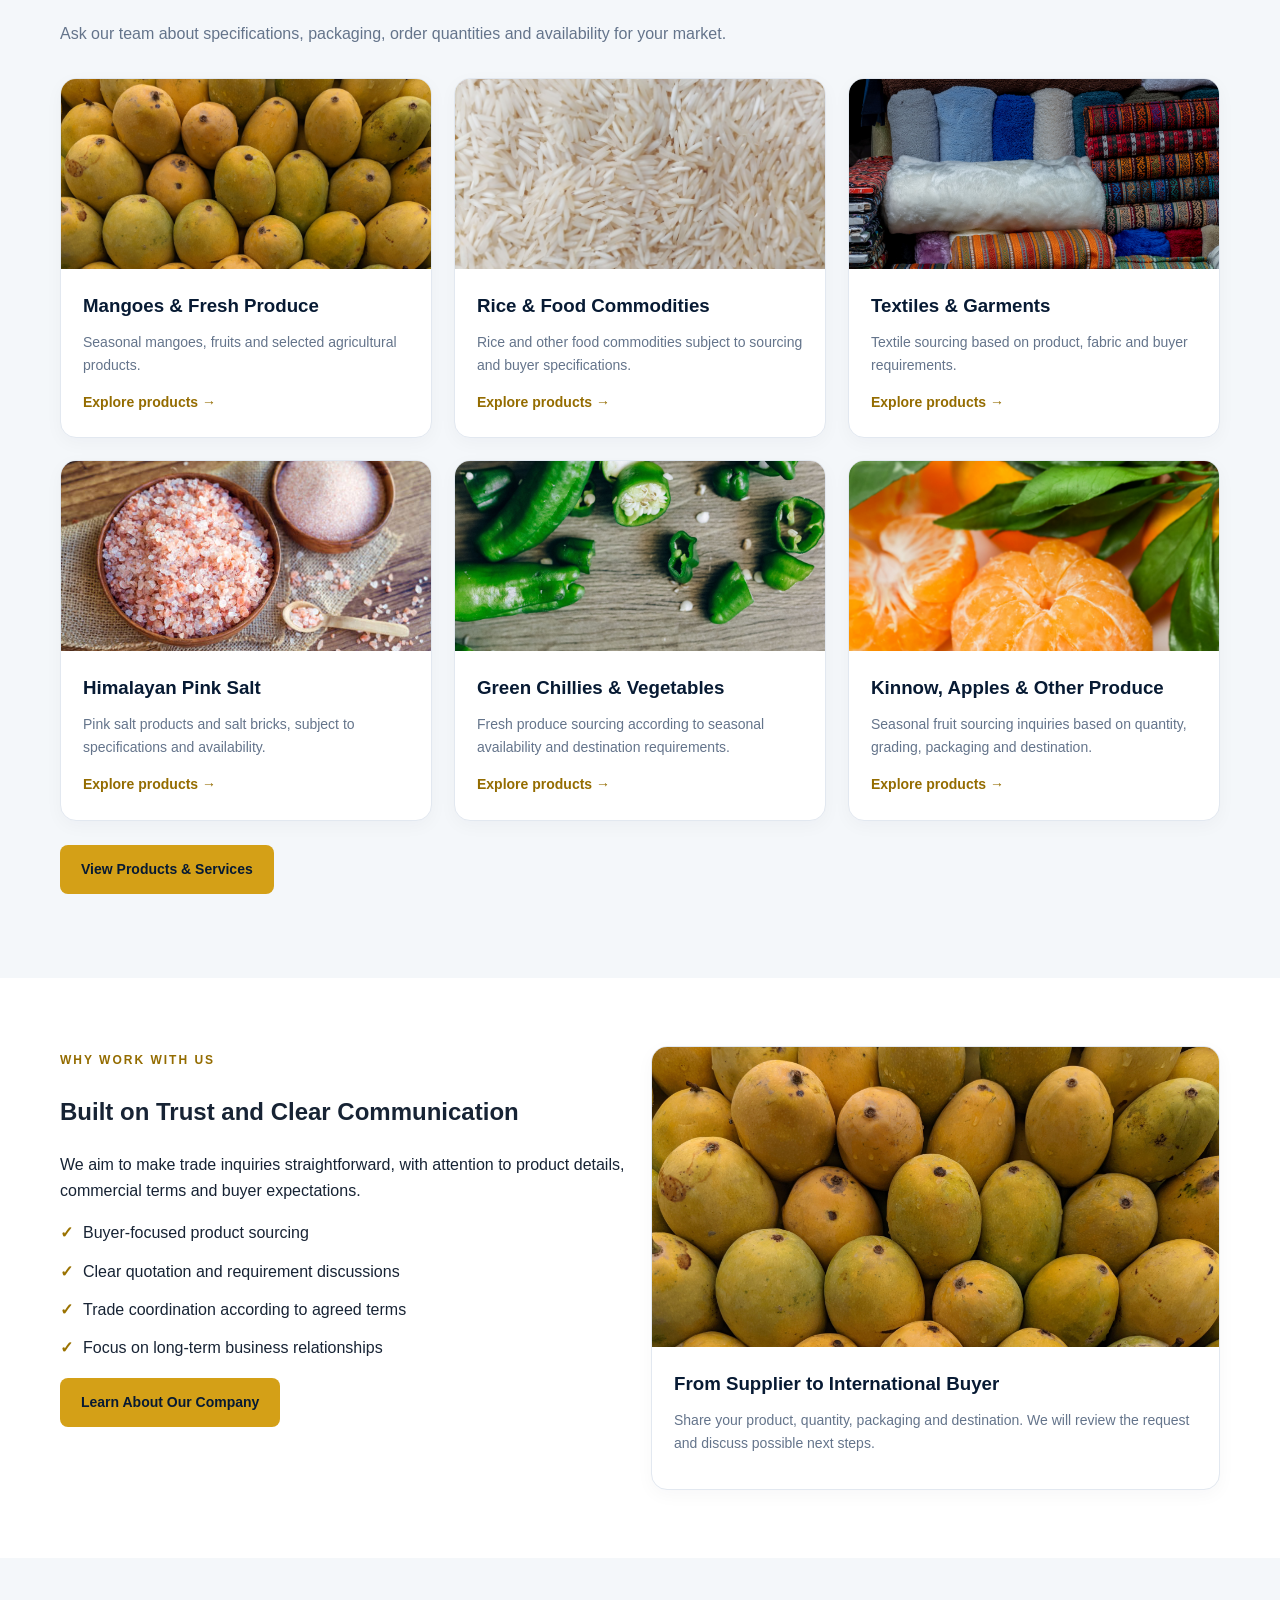
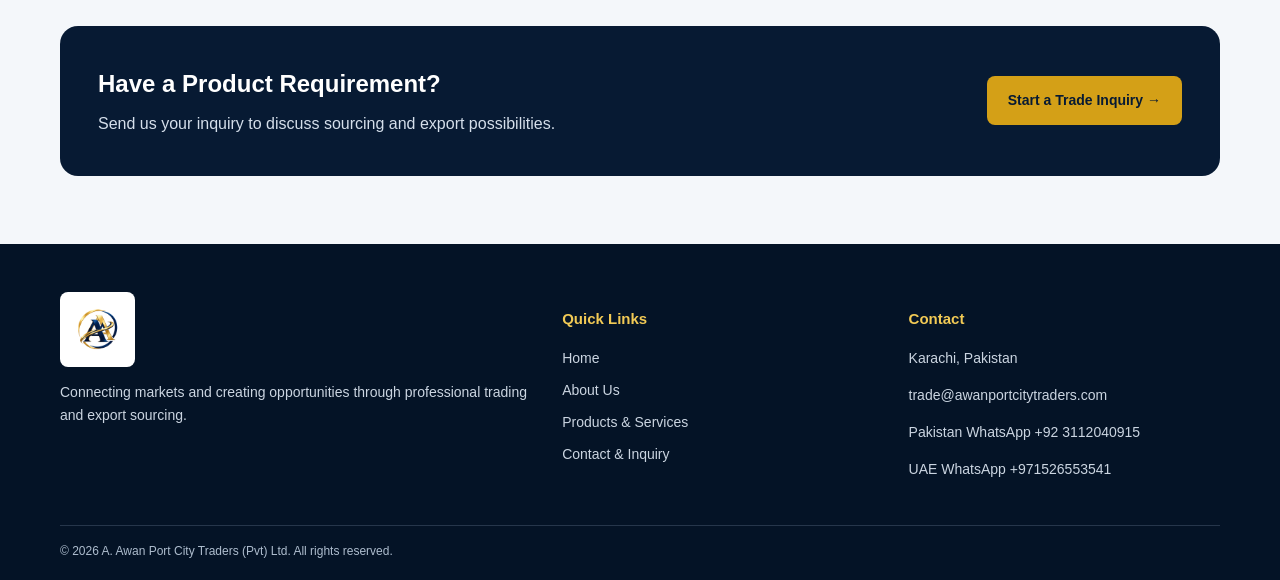
==== commit 38c64a23: "Remove emoji from top bar location text" ====
--- a/index.html
+++ b/index.html
@@ -202,7 +202,7 @@
   <!-- TOP BAR -->
   <div class="topbar">
     <div class="container">
-      <span>🇵🇰 Karachi, Pakistan · International Trade</span>
+      <span>Karachi, Pakistan · International Trade</span>
       <span>
         Email:
         <a href="mailto:trade@awanportcitytraders.com">
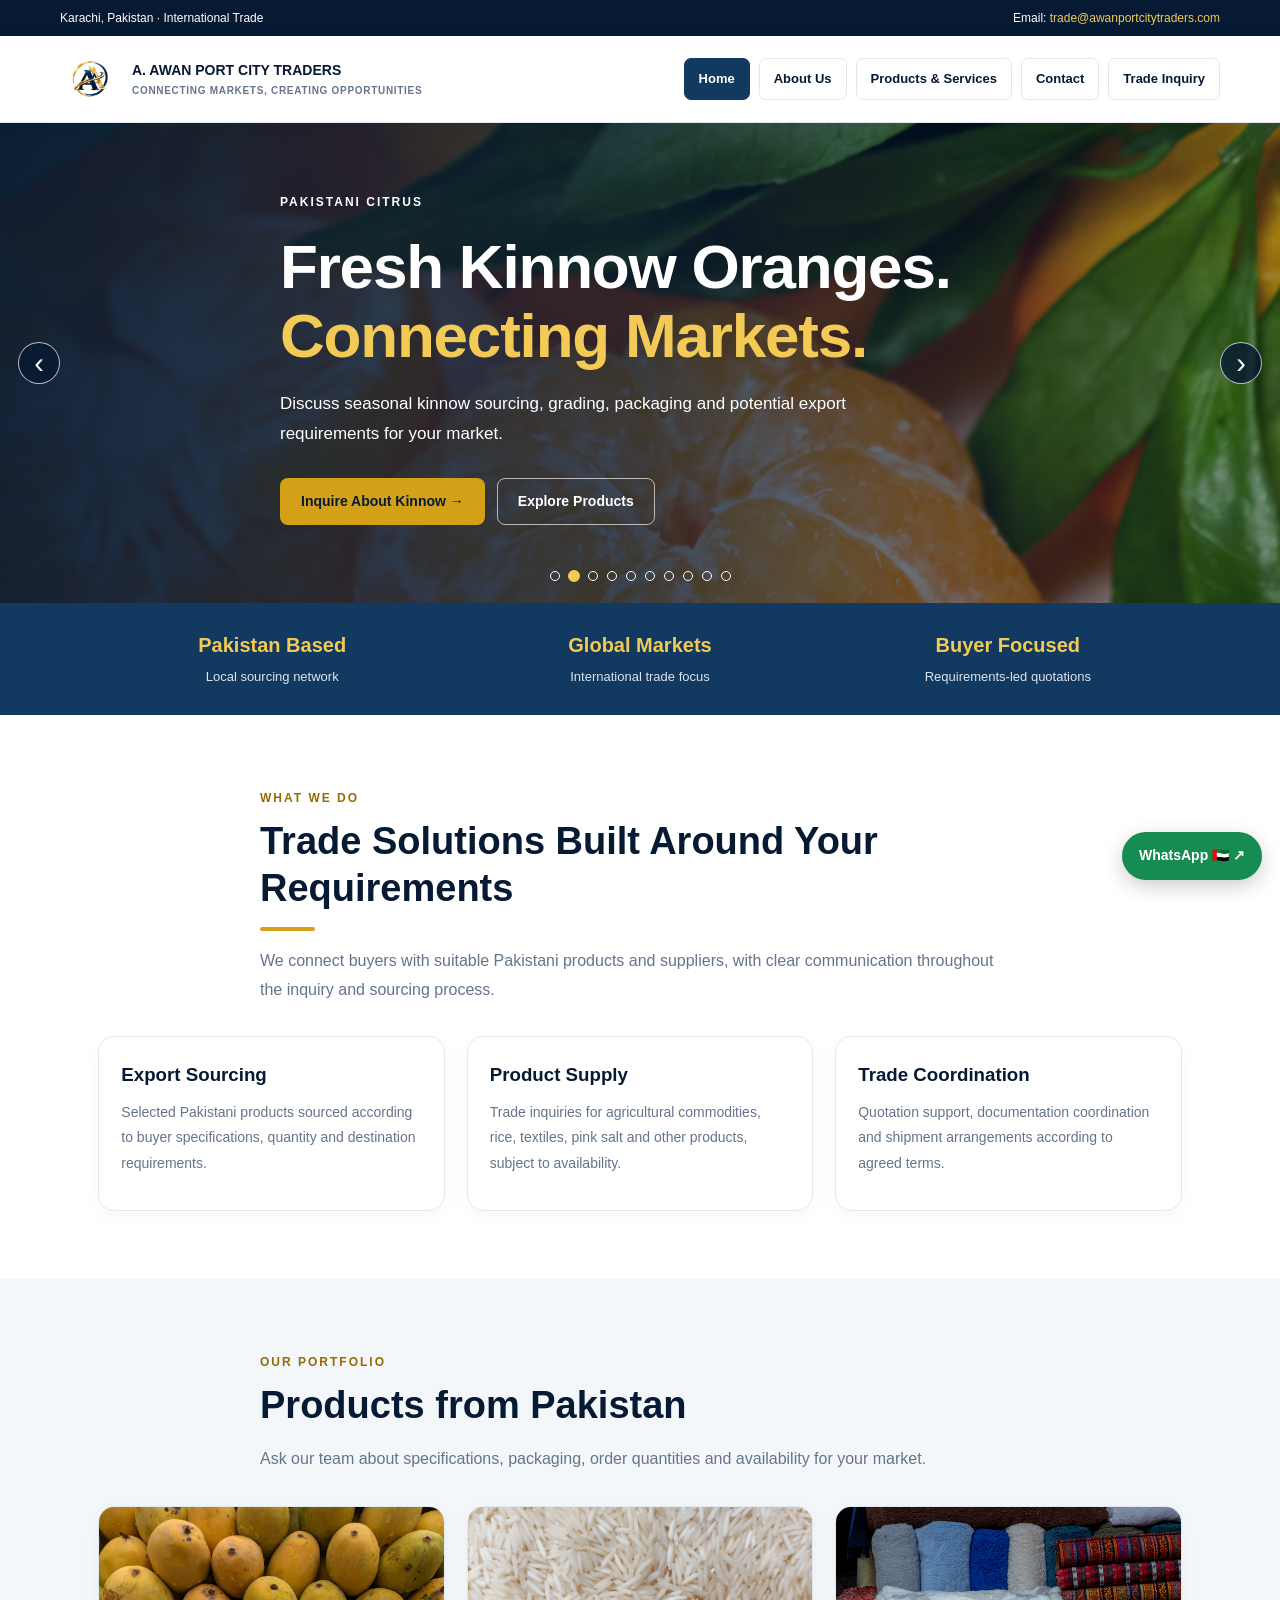
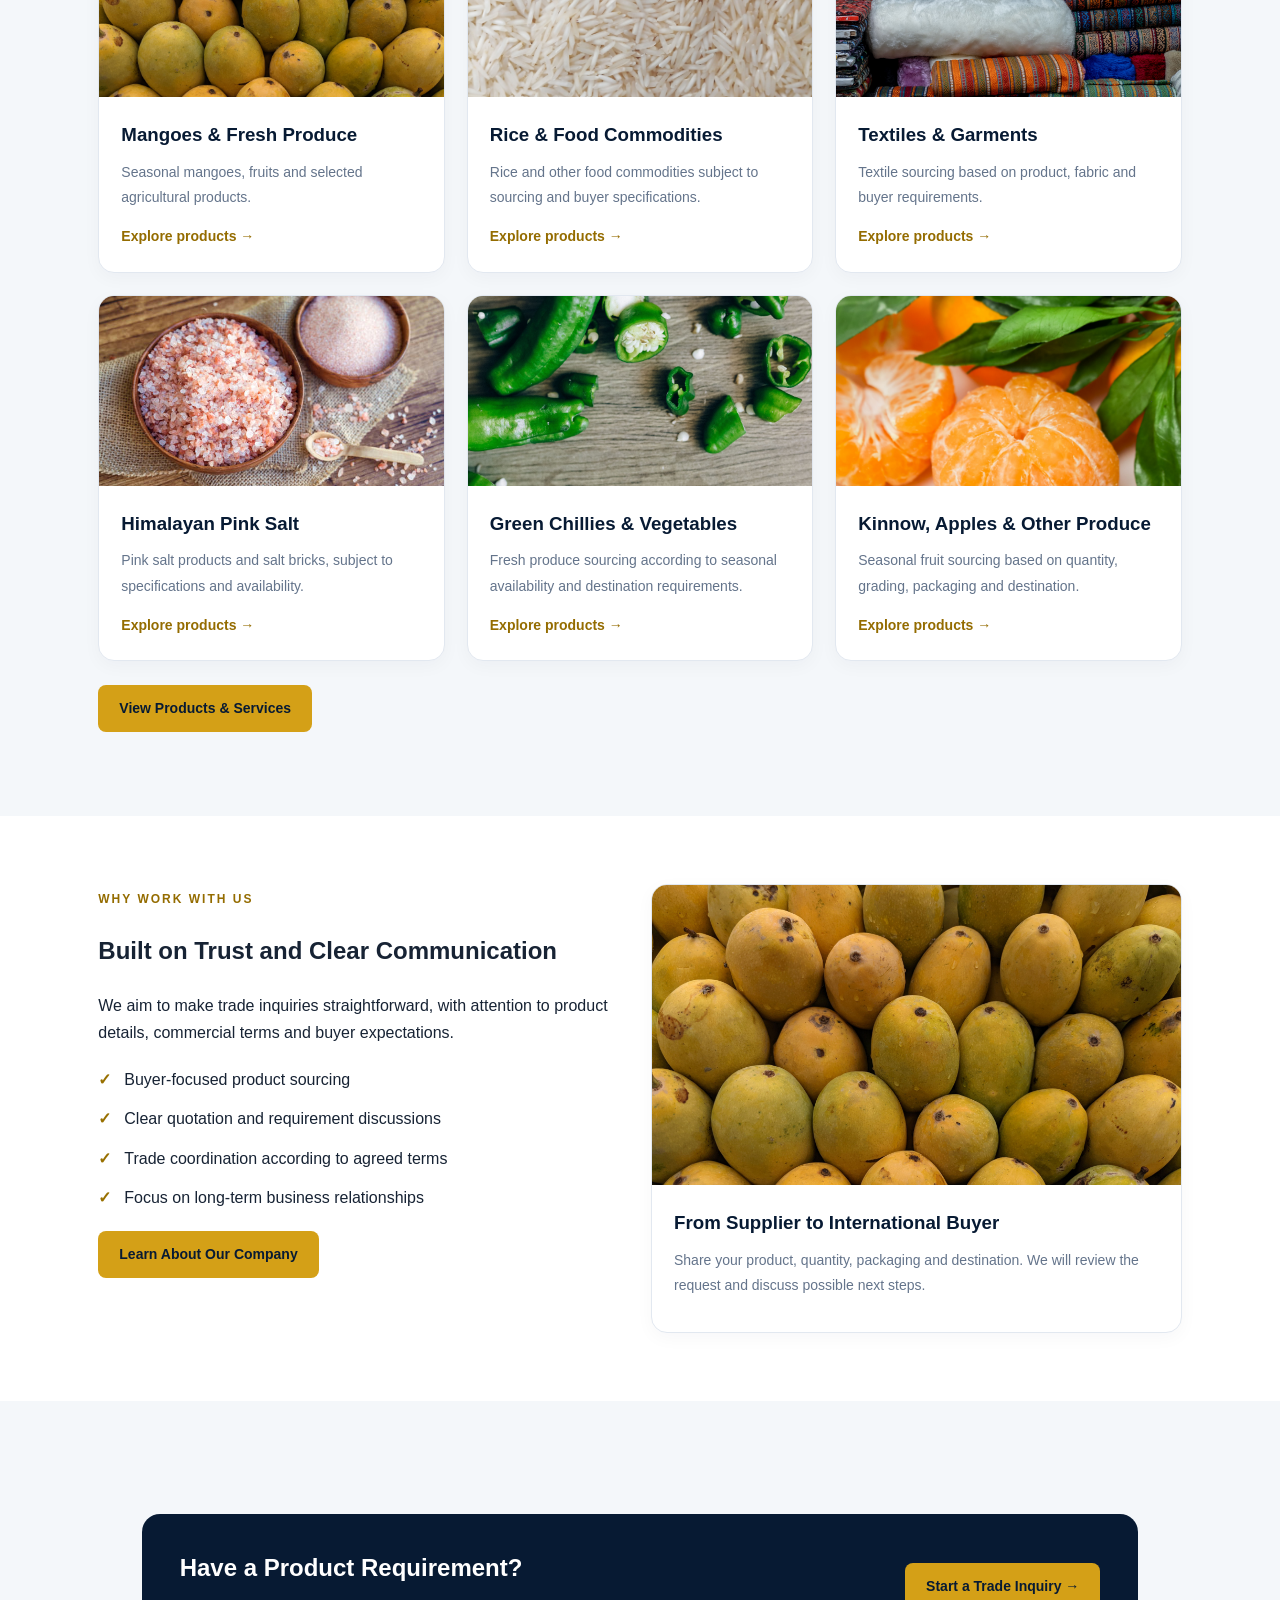
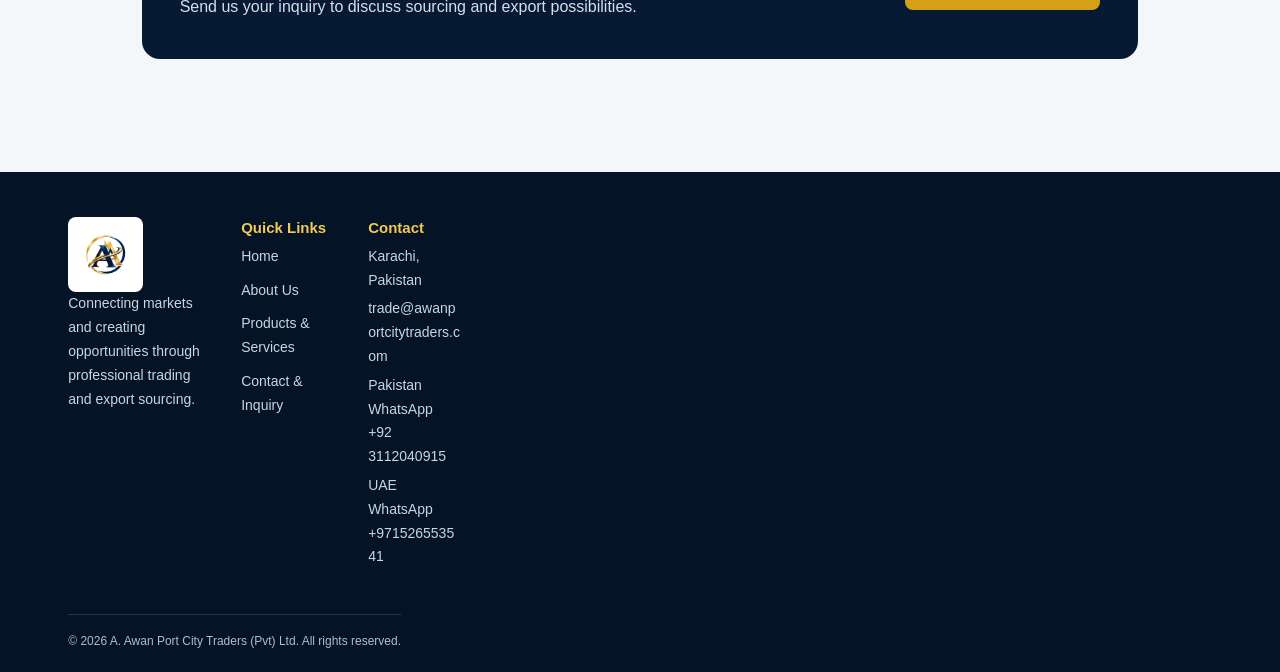
==== commit ab0bebb2: "Update index.html for improved structure and accessibility Refactor HTML structure and improve acces" ====
--- a/index.html
+++ b/index.html
@@ -1,3 +1,4 @@
+
 <!DOCTYPE html>
 <html lang="en">
 <head>
@@ -13,7 +14,6 @@
   <link rel="icon" href="favicon.png">
   <link rel="stylesheet" href="styles.css">
 
-  <!-- Homepage slider styling -->
   <style>
     .hero-slider {
       position: relative;
@@ -30,16 +30,16 @@
       align-items: center;
       min-height: 480px;
       padding: 65px 0 80px;
-      opacity: 1;
+      opacity: 0;
       visibility: hidden;
       pointer-events: none;
       transition: opacity .65s ease, visibility .65s ease;
       background-image:
         linear-gradient(
           90deg,
-          rgba(7, 26, 51, .94) 0%,
-          rgba(7, 26, 51, .78) 50%,
-          rgba(7, 26, 51, .32) 100%
+          rgba(7,26,51,.94) 0%,
+          rgba(7,26,51,.78) 50%,
+          rgba(7,26,51,.32) 100%
         ),
         var(--slide-image);
       background-size: cover;
@@ -47,7 +47,7 @@
     }
 
     .hero-slider .hero-slide.active {
-      position: relative;
+      z-index: 1;
       opacity: 1;
       visibility: visible;
       pointer-events: auto;
@@ -89,20 +89,15 @@
       padding: 0;
       border: 1px solid rgba(255,255,255,.7);
       border-radius: 50%;
-      background: rgba(7,26,51,.7);
+      background: rgba(7,26,51,.8);
       color: #fff;
       font-size: 29px;
       line-height: 1;
       cursor: pointer;
     }
 
-    .hero-slider .hero-prev {
-      left: 18px;
-    }
-
-    .hero-slider .hero-next {
-      right: 18px;
-    }
+    .hero-slider .hero-prev { left: 18px; }
+    .hero-slider .hero-next { right: 18px; }
 
     .hero-slider .hero-arrow:hover {
       background: #d4a017;
@@ -153,7 +148,6 @@
 
       .hero-slider .hero-slide {
         padding: 45px 0 75px;
-        background-position: center;
       }
 
       .hero-slider .hero-content {
@@ -175,13 +169,8 @@
         font-size: 24px;
       }
 
-      .hero-slider .hero-prev {
-        left: 6px;
-      }
-
-      .hero-slider .hero-next {
-        right: 6px;
-      }
+      .hero-slider .hero-prev { left: 6px; }
+      .hero-slider .hero-next { right: 6px; }
 
       .hero-slider .hero-dots {
         bottom: 18px;
@@ -199,7 +188,6 @@
 
 <body>
 
-  <!-- TOP BAR -->
   <div class="topbar">
     <div class="container">
       <span>Karachi, Pakistan · International Trade</span>
@@ -212,264 +200,171 @@
     </div>
   </div>
 
-  <!-- HEADER -->
   <header class="site-header">
     <nav class="container nav">
-
       <a class="brand" href="index.html">
         <img src="logo.png" alt="A. Awan Port City Traders logo">
-
         <span class="brand-text">
           A. AWAN PORT CITY TRADERS
           <small>CONNECTING MARKETS, CREATING OPPORTUNITIES</small>
         </span>
       </a>
 
-      <button
-        class="menu-toggle"
-        type="button"
-        aria-label="Open navigation"
-        aria-expanded="false">
+      <button class="menu-toggle" type="button"
+              aria-label="Open navigation" aria-expanded="false">
         ☰ Menu
       </button>
 
       <div class="nav-links">
         <a class="active" href="index.html">Home</a>
         <a href="about.html">About Us</a>
-        <a href="products.html">Products & Services</a>
+        <a href="products.html">Products &amp; Services</a>
         <a href="contact.html">Contact</a>
         <a class="btn btn-gold" href="contact.html#inquiry">
           Trade Inquiry
         </a>
       </div>
-
     </nav>
   </header>
 
   <main>
 
-    <!-- AUTOMATIC 10-PRODUCT HOMEPAGE SLIDER -->
+    <!-- AUTOMATIC PRODUCT SLIDER: 3 SECONDS -->
     <section class="hero hero-slider" aria-label="Featured products">
 
-      <!-- 1. GREEN CHILLI -->
       <div class="hero-slide active"
            style="--slide-image: url('images/fresh-green-chillies.jpg')">
         <div class="container hero-content">
           <span class="eyebrow">PAKISTAN · AGRICULTURAL EXPORTS</span>
           <h1>Fresh Green Chillies.<br><span>Global Opportunities.</span></h1>
-          <p>
-            Explore Pakistani green chilli sourcing for international
-            buyers, subject to seasonal availability and buyer requirements.
-          </p>
-          <div class="hero-actions">
-            <a class="btn btn-gold" href="contact.html#inquiry">
-              Inquire About Green Chillies →
-            </a>
-            <a class="btn btn-outline" href="products.html">
-              Explore Products
-            </a>
-          </div>
-        </div>
-      </div>
-
-      <!-- 2. KINNOW ORANGES -->
+          <p>Explore Pakistani green chilli sourcing for international buyers, subject to seasonal availability and buyer requirements.</p>
+          <div class="hero-actions">
+            <a class="btn btn-gold" href="contact.html#inquiry">Inquire About Green Chillies →</a>
+            <a class="btn btn-outline" href="products.html">Explore Products</a>
+          </div>
+        </div>
+      </div>
+
       <div class="hero-slide"
            style="--slide-image: url('images/kinnow-oranges.jpg')">
         <div class="container hero-content">
           <span class="eyebrow">PAKISTANI CITRUS</span>
           <h1>Fresh Kinnow Oranges.<br><span>Connecting Markets.</span></h1>
-          <p>
-            Discuss seasonal kinnow sourcing, grading, packaging
-            and potential export requirements for your market.
-          </p>
-          <div class="hero-actions">
-            <a class="btn btn-gold" href="contact.html#inquiry">
-              Inquire About Kinnow →
-            </a>
-            <a class="btn btn-outline" href="products.html">
-              Explore Products
-            </a>
-          </div>
-        </div>
-      </div>
-
-      <!-- 3. BASMATI RICE -->
+          <p>Discuss seasonal kinnow sourcing, grading, packaging and potential export requirements for your market.</p>
+          <div class="hero-actions">
+            <a class="btn btn-gold" href="contact.html#inquiry">Inquire About Kinnow →</a>
+            <a class="btn btn-outline" href="products.html">Explore Products</a>
+          </div>
+        </div>
+      </div>
+
       <div class="hero-slide"
            style="--slide-image: url('images/basmati-rice.jpg')">
         <div class="container hero-content">
           <span class="eyebrow">PAKISTANI BASMATI RICE</span>
           <h1>Rice Sourcing.<br><span>International Trade.</span></h1>
-          <p>
-            Discuss rice varieties, grades, packing options,
-            order quantities and destination requirements.
-          </p>
-          <div class="hero-actions">
-            <a class="btn btn-gold" href="contact.html#inquiry">
-              Request a Rice Quote →
-            </a>
-            <a class="btn btn-outline" href="products.html">
-              Explore Products
-            </a>
-          </div>
-        </div>
-      </div>
-
-      <!-- 4. TEXTILES -->
+          <p>Discuss rice varieties, grades, packing options, order quantities and destination requirements.</p>
+          <div class="hero-actions">
+            <a class="btn btn-gold" href="contact.html#inquiry">Request a Rice Quote →</a>
+            <a class="btn btn-outline" href="products.html">Explore Products</a>
+          </div>
+        </div>
+      </div>
+
       <div class="hero-slide"
            style="--slide-image: url('images/pakistani-textiles.jpg')">
         <div class="container hero-content">
           <span class="eyebrow">PAKISTANI TEXTILES</span>
           <h1>Textile Products.<br><span>Trade Possibilities.</span></h1>
-          <p>
-            Explore textile sourcing based on material, product
-            specifications, order quantity and packaging preferences.
-          </p>
-          <div class="hero-actions">
-            <a class="btn btn-gold" href="contact.html#inquiry">
-              Inquire About Textiles →
-            </a>
-            <a class="btn btn-outline" href="products.html">
-              Explore Products
-            </a>
-          </div>
-        </div>
-      </div>
-
-      <!-- 5. MANGOES -->
+          <p>Explore textile sourcing based on material, product specifications, order quantity and packaging preferences.</p>
+          <div class="hero-actions">
+            <a class="btn btn-gold" href="contact.html#inquiry">Inquire About Textiles →</a>
+            <a class="btn btn-outline" href="products.html">Explore Products</a>
+          </div>
+        </div>
+      </div>
+
       <div class="hero-slide"
            style="--slide-image: url('images/pakistani-mangoes.jpg')">
         <div class="container hero-content">
           <span class="eyebrow">PAKISTANI MANGOES</span>
           <h1>From Pakistan.<br><span>To Global Markets.</span></h1>
-          <p>
-            Explore seasonal Pakistani mango sourcing with
-            specifications, packaging and shipment options discussed
-            according to buyer requirements.
-          </p>
-          <div class="hero-actions">
-            <a class="btn btn-gold" href="contact.html#inquiry">
-              Request a Mango Quote →
-            </a>
-            <a class="btn btn-outline" href="products.html">
-              Explore Products
-            </a>
-          </div>
-        </div>
-      </div>
-
-      <!-- 6. PEANUTS -->
+          <p>Explore seasonal Pakistani mango sourcing with specifications, packaging and shipment options based on buyer requirements.</p>
+          <div class="hero-actions">
+            <a class="btn btn-gold" href="contact.html#inquiry">Request a Mango Quote →</a>
+            <a class="btn btn-outline" href="products.html">Explore Products</a>
+          </div>
+        </div>
+      </div>
+
       <div class="hero-slide"
            style="--slide-image: url('images/peanuts.jpg')">
         <div class="container hero-content">
           <span class="eyebrow">AGRICULTURAL COMMODITIES</span>
           <h1>Pakistani Peanuts.<br><span>Ready for Trade.</span></h1>
-          <p>
-            Discuss peanut specifications, packaging, quantities
-            and potential export arrangements with our trade team.
-          </p>
-          <div class="hero-actions">
-            <a class="btn btn-gold" href="contact.html#inquiry">
-              Inquire About Peanuts →
-            </a>
-            <a class="btn btn-outline" href="products.html">
-              Explore Products
-            </a>
-          </div>
-        </div>
-      </div>
-
-      <!-- 7. PINK SALT -->
+          <p>Discuss peanut specifications, packaging, quantities and potential export arrangements with our trade team.</p>
+          <div class="hero-actions">
+            <a class="btn btn-gold" href="contact.html#inquiry">Inquire About Peanuts →</a>
+            <a class="btn btn-outline" href="products.html">Explore Products</a>
+          </div>
+        </div>
+      </div>
+
       <div class="hero-slide"
            style="--slide-image: url('images/pink-salt.jpg')">
         <div class="container hero-content">
           <span class="eyebrow">PAKISTANI HIMALAYAN PINK SALT</span>
           <h1>Natural Pink Salt.<br><span>Global Trade Opportunities.</span></h1>
-          <p>
-            Explore Pakistani Himalayan pink salt products,
-            with grades, sizes, packaging and order quantities
-            confirmed according to buyer requirements.
-          </p>
-          <div class="hero-actions">
-            <a class="btn btn-gold" href="contact.html#inquiry">
-              Inquire About Pink Salt →
-            </a>
-            <a class="btn btn-outline" href="products.html">
-              Explore Products
-            </a>
-          </div>
-        </div>
-      </div>
-
-      <!-- 8. RED ONIONS -->
+          <p>Explore Pakistani pink salt products, with grades, sizes, packaging and quantities confirmed according to buyer requirements.</p>
+          <div class="hero-actions">
+            <a class="btn btn-gold" href="contact.html#inquiry">Inquire About Pink Salt →</a>
+            <a class="btn btn-outline" href="products.html">Explore Products</a>
+          </div>
+        </div>
+      </div>
+
       <div class="hero-slide"
            style="--slide-image: url('images/red-onions.jpg')">
         <div class="container hero-content">
           <span class="eyebrow">FRESH AGRICULTURAL PRODUCE</span>
           <h1>Red Onions.<br><span>Connecting Buyers and Suppliers.</span></h1>
-          <p>
-            Discuss onion sizing, quantities, packaging and
-            seasonal availability for your destination market.
-          </p>
-          <div class="hero-actions">
-            <a class="btn btn-gold" href="contact.html#inquiry">
-              Inquire About Onions →
-            </a>
-            <a class="btn btn-outline" href="products.html">
-              Explore Products
-            </a>
-          </div>
-        </div>
-      </div>
-
-      <!-- 9. SALT BRICKS -->
+          <p>Discuss onion sizing, quantities, packaging and seasonal availability for your destination market.</p>
+          <div class="hero-actions">
+            <a class="btn btn-gold" href="contact.html#inquiry">Inquire About Onions →</a>
+            <a class="btn btn-outline" href="products.html">Explore Products</a>
+          </div>
+        </div>
+      </div>
+
       <div class="hero-slide"
            style="--slide-image: url('images/salt-bricks.jpg')">
         <div class="container hero-content">
           <span class="eyebrow">HIMALAYAN SALT PRODUCTS</span>
           <h1>Pink Salt Bricks.<br><span>Distinctive Pakistani Products.</span></h1>
-          <p>
-            Discuss salt brick dimensions, finish, packing,
-            quantities and intended market requirements.
-          </p>
-          <div class="hero-actions">
-            <a class="btn btn-gold" href="contact.html#inquiry">
-              Inquire About Salt Bricks →
-            </a>
-            <a class="btn btn-outline" href="products.html">
-              Explore Products
-            </a>
-          </div>
-        </div>
-      </div>
-
-      <!-- 10. APPLES -->
+          <p>Discuss salt brick dimensions, finish, packing, quantities and intended market requirements.</p>
+          <div class="hero-actions">
+            <a class="btn btn-gold" href="contact.html#inquiry">Inquire About Salt Bricks →</a>
+            <a class="btn btn-outline" href="products.html">Explore Products</a>
+          </div>
+        </div>
+      </div>
+
       <div class="hero-slide"
            style="--slide-image: url('images/fresh-apples.jpg')">
         <div class="container hero-content">
           <span class="eyebrow">FRESH FRUIT SOURCING</span>
           <h1>Fresh Apples.<br><span>New Trade Possibilities.</span></h1>
-          <p>
-            Share your preferred quantity, grading, packaging
-            and destination to discuss apple sourcing possibilities.
-          </p>
-          <div class="hero-actions">
-            <a class="btn btn-gold" href="contact.html#inquiry">
-              Inquire About Apples →
-            </a>
-            <a class="btn btn-outline" href="products.html">
-              Explore Products
-            </a>
-          </div>
-        </div>
-      </div>
-
-      <!-- SLIDER CONTROLS -->
-      <button class="hero-arrow hero-prev"
-              type="button"
+          <p>Share your preferred quantity, grading, packaging and destination to discuss apple sourcing possibilities.</p>
+          <div class="hero-actions">
+            <a class="btn btn-gold" href="contact.html#inquiry">Inquire About Apples →</a>
+            <a class="btn btn-outline" href="products.html">Explore Products</a>
+          </div>
+        </div>
+      </div>
+
+      <button class="hero-arrow hero-prev" type="button"
               aria-label="Previous product">‹</button>
-
-      <button class="hero-arrow hero-next"
-              type="button"
+      <button class="hero-arrow hero-next" type="button"
               aria-label="Next product">›</button>
 
       <div class="hero-dots" aria-label="Choose a product slide">
@@ -484,77 +379,40 @@
         <button class="hero-dot" type="button" aria-label="Slide 9"></button>
         <button class="hero-dot" type="button" aria-label="Slide 10"></button>
       </div>
-
     </section>
 
     <!-- COMPANY STATISTICS -->
     <section class="stat-strip">
       <div class="container stat-grid">
-        <div>
-          <strong>Pakistan Based</strong>
-          <span>Local sourcing network</span>
-        </div>
-        <div>
-          <strong>Global Markets</strong>
-          <span>International trade focus</span>
-        </div>
-        <div>
-          <strong>Buyer Focused</strong>
-          <span>Requirements-led quotations</span>
-        </div>
+        <div><strong>Pakistan Based</strong><span>Local sourcing network</span></div>
+        <div><strong>Global Markets</strong><span>International trade focus</span></div>
+        <div><strong>Buyer Focused</strong><span>Requirements-led quotations</span></div>
       </div>
     </section>
 
     <!-- WHAT WE DO -->
     <section class="section">
       <div class="container">
-
         <div class="section-heading">
           <span class="eyebrow" style="color:#946c00">What We Do</span>
           <h2>Trade Solutions Built Around Your Requirements</h2>
           <div class="gold-line"></div>
-          <p>
-            We work to connect buyers with suitable Pakistani products
-            and suppliers, with clear communication throughout the
-            inquiry and sourcing process.
-          </p>
+          <p>We connect buyers with suitable Pakistani products and suppliers, with clear communication throughout the inquiry and sourcing process.</p>
         </div>
 
         <div class="grid-3">
-
-          <article class="card">
-            <div class="card-body">
-              <h3>Export Sourcing</h3>
-              <p>
-                Selected Pakistani products sourced according to
-                buyer specifications, quantity and destination
-                requirements.
-              </p>
-            </div>
-          </article>
-
-          <article class="card">
-            <div class="card-body">
-              <h3>Product Supply</h3>
-              <p>
-                Trade inquiries for agricultural commodities,
-                rice, textiles, pink salt and other products,
-                subject to availability.
-              </p>
-            </div>
-          </article>
-
-          <article class="card">
-            <div class="card-body">
-              <h3>Trade Coordination</h3>
-              <p>
-                Quotation support, documentation coordination
-                and shipment arrangements according to
-                agreed terms.
-              </p>
-            </div>
-          </article>
-
+          <article class="card"><div class="card-body">
+            <h3>Export Sourcing</h3>
+            <p>Selected Pakistani products sourced according to buyer specifications, quantity and destination requirements.</p>
+          </div></article>
+          <article class="card"><div class="card-body">
+            <h3>Product Supply</h3>
+            <p>Trade inquiries for agricultural commodities, rice, textiles, pink salt and other products, subject to availability.</p>
+          </div></article>
+          <article class="card"><div class="card-body">
+            <h3>Trade Coordination</h3>
+            <p>Quotation support, documentation coordination and shipment arrangements according to agreed terms.</p>
+          </div></article>
         </div>
       </div>
     </section>
@@ -562,184 +420,91 @@
     <!-- PRODUCT PORTFOLIO -->
     <section class="section section-soft">
       <div class="container">
-
         <div class="section-heading">
           <span class="eyebrow" style="color:#946c00">Our Portfolio</span>
           <h2>Products from Pakistan</h2>
-          <p>
-            Ask our team about specifications, packaging,
-            order quantities and availability for your market.
-          </p>
+          <p>Ask our team about specifications, packaging, order quantities and availability for your market.</p>
         </div>
 
         <div class="grid-3">
-
           <article class="card">
-            <img
-              class="card-image"
-              src="images/pakistani-mangoes.jpg"
-              alt="Pakistani mangoes"
-              loading="lazy">
-            <div class="card-body">
-              <h3>Mangoes & Fresh Produce</h3>
-              <p>
-                Seasonal mangoes, fruits and selected
-                agricultural products.
-              </p>
-              <a class="text-link" href="products.html">
-                Explore products →
-              </a>
+            <img class="card-image" src="images/pakistani-mangoes.jpg" alt="Pakistani mangoes" loading="lazy">
+            <div class="card-body"><h3>Mangoes &amp; Fresh Produce</h3>
+              <p>Seasonal mangoes, fruits and selected agricultural products.</p>
+              <a class="text-link" href="products.html">Explore products →</a>
             </div>
           </article>
 
           <article class="card">
-            <img
-              class="card-image"
-              src="images/basmati-rice.jpg"
-              alt="Pakistani basmati rice"
-              loading="lazy">
-            <div class="card-body">
-              <h3>Rice & Food Commodities</h3>
-              <p>
-                Rice and other food commodities subject
-                to sourcing and buyer specifications.
-              </p>
-              <a class="text-link" href="products.html">
-                Explore products →
-              </a>
+            <img class="card-image" src="images/basmati-rice.jpg" alt="Pakistani basmati rice" loading="lazy">
+            <div class="card-body"><h3>Rice &amp; Food Commodities</h3>
+              <p>Rice and other food commodities subject to sourcing and buyer specifications.</p>
+              <a class="text-link" href="products.html">Explore products →</a>
             </div>
           </article>
 
           <article class="card">
-            <img
-              class="card-image"
-              src="images/pakistani-textiles.jpg"
-              alt="Pakistani textile products"
-              loading="lazy">
-            <div class="card-body">
-              <h3>Textiles & Garments</h3>
-              <p>
-                Textile sourcing based on product, fabric
-                and buyer requirements.
-              </p>
-              <a class="text-link" href="products.html">
-                Explore products →
-              </a>
+            <img class="card-image" src="images/pakistani-textiles.jpg" alt="Pakistani textile products" loading="lazy">
+            <div class="card-body"><h3>Textiles &amp; Garments</h3>
+              <p>Textile sourcing based on product, fabric and buyer requirements.</p>
+              <a class="text-link" href="products.html">Explore products →</a>
             </div>
           </article>
 
           <article class="card">
-            <img
-              class="card-image"
-              src="images/pink-salt.jpg"
-              alt="Pakistani Himalayan pink salt"
-              loading="lazy">
-            <div class="card-body">
-              <h3>Himalayan Pink Salt</h3>
-              <p>
-                Pink salt products and salt bricks,
-                subject to specifications and availability.
-              </p>
-              <a class="text-link" href="products.html">
-                Explore products →
-              </a>
+            <img class="card-image" src="images/pink-salt.jpg" alt="Pakistani Himalayan pink salt" loading="lazy">
+            <div class="card-body"><h3>Himalayan Pink Salt</h3>
+              <p>Pink salt products and salt bricks, subject to specifications and availability.</p>
+              <a class="text-link" href="products.html">Explore products →</a>
             </div>
           </article>
 
           <article class="card">
-            <img
-              class="card-image"
-              src="images/fresh-green-chillies.jpg"
-              alt="Fresh green chillies"
-              loading="lazy">
-            <div class="card-body">
-              <h3>Green Chillies & Vegetables</h3>
-              <p>
-                Fresh produce sourcing according to seasonal
-                availability and destination requirements.
-              </p>
-              <a class="text-link" href="products.html">
-                Explore products →
-              </a>
+            <img class="card-image" src="images/fresh-green-chillies.jpg" alt="Fresh green chillies" loading="lazy">
+            <div class="card-body"><h3>Green Chillies &amp; Vegetables</h3>
+              <p>Fresh produce sourcing according to seasonal availability and destination requirements.</p>
+              <a class="text-link" href="products.html">Explore products →</a>
             </div>
           </article>
 
           <article class="card">
-            <img
-              class="card-image"
-              src="images/kinnow-oranges.jpg"
-              alt="Fresh kinnow oranges"
-              loading="lazy">
-            <div class="card-body">
-              <h3>Kinnow, Apples & Other Produce</h3>
-              <p>
-                Seasonal fruit sourcing inquiries based on
-                quantity, grading, packaging and destination.
-              </p>
-              <a class="text-link" href="products.html">
-                Explore products →
-              </a>
+            <img class="card-image" src="images/kinnow-oranges.jpg" alt="Fresh kinnow oranges" loading="lazy">
+            <div class="card-body"><h3>Kinnow, Apples &amp; Other Produce</h3>
+              <p>Seasonal fruit sourcing based on quantity, grading, packaging and destination.</p>
+              <a class="text-link" href="products.html">Explore products →</a>
             </div>
           </article>
-
         </div>
 
         <p style="margin-top:24px">
-          <a class="btn btn-gold" href="products.html">
-            View Products & Services
-          </a>
+          <a class="btn btn-gold" href="products.html">View Products &amp; Services</a>
         </p>
-
       </div>
     </section>
 
     <!-- WHY WORK WITH US -->
     <section class="section">
       <div class="container grid-2">
-
         <div>
-          <span class="eyebrow" style="color:#946c00">
-            Why Work With Us
-          </span>
-
+          <span class="eyebrow" style="color:#946c00">Why Work With Us</span>
           <h2>Built on Trust and Clear Communication</h2>
-
-          <p>
-            We aim to make trade inquiries straightforward,
-            with attention to product details, commercial
-            terms and buyer expectations.
-          </p>
-
+          <p>We aim to make trade inquiries straightforward, with attention to product details, commercial terms and buyer expectations.</p>
           <ul class="feature-list">
             <li>Buyer-focused product sourcing</li>
             <li>Clear quotation and requirement discussions</li>
             <li>Trade coordination according to agreed terms</li>
             <li>Focus on long-term business relationships</li>
           </ul>
-
-          <a class="btn btn-gold" href="about.html">
-            Learn About Our Company
-          </a>
+          <a class="btn btn-gold" href="about.html">Learn About Our Company</a>
         </div>
 
         <div class="card">
-          <img
-            class="card-image"
-            style="height:300px"
-            src="images/pakistani-mangoes.jpg"
-            alt="Pakistani mangoes available for sourcing inquiries"
-            loading="lazy">
-
+          <img class="card-image" style="height:300px" src="images/pakistani-mangoes.jpg" alt="Pakistani mangoes available for sourcing inquiries" loading="lazy">
           <div class="card-body">
             <h3>From Supplier to International Buyer</h3>
-            <p>
-              Share your product, quantity, packaging and
-              destination. We will review the request and
-              discuss possible next steps.
-            </p>
-          </div>
-        </div>
-
+            <p>Share your product, quantity, packaging and destination. We will review the request and discuss possible next steps.</p>
+          </div>
+        </div>
       </div>
     </section>
 
@@ -749,15 +514,9 @@
         <div class="cta">
           <div>
             <h2>Have a Product Requirement?</h2>
-            <p>
-              Send us your inquiry to discuss sourcing
-              and export possibilities.
-            </p>
-          </div>
-
-          <a class="btn btn-gold" href="contact.html#inquiry">
-            Start a Trade Inquiry →
-          </a>
+            <p>Send us your inquiry to discuss sourcing and export possibilities.</p>
+          </div>
+          <a class="btn btn-gold" href="contact.html#inquiry">Start a Trade Inquiry →</a>
         </div>
       </div>
     </section>
@@ -767,19 +526,11 @@
   <!-- FOOTER -->
   <footer class="site-footer">
     <div class="container">
-
       <div class="footer-grid">
-
         <div>
-          <img
-            src="logo.png"
-            alt="A. Awan Port City Traders logo"
-            style="width:75px;height:75px;object-fit:contain;background:white;border-radius:8px;padding:4px">
-
-          <p>
-            Connecting markets and creating opportunities
-            through professional trading and export sourcing.
-          </p>
+          <img src="logo.png" alt="A. Awan Port City Traders logo"
+               style="width:75px;height:75px;object-fit:contain;background:white;border-radius:8px;padding:4px">
+          <p>Connecting markets and creating opportunities through professional trading and export sourcing.</p>
         </div>
 
         <div>
@@ -787,176 +538,112 @@
           <div class="footer-links">
             <a href="index.html">Home</a>
             <a href="about.html">About Us</a>
-            <a href="products.html">Products & Services</a>
-            <a href="contact.html">Contact & Inquiry</a>
+            <a href="products.html">Products &amp; Services</a>
+            <a href="contact.html">Contact &amp; Inquiry</a>
           </div>
         </div>
 
         <div>
           <h3>Contact</h3>
           <p>Karachi, Pakistan</p>
-
-          <p>
-            <a href="mailto:trade@awanportcitytraders.com">
-              trade@awanportcitytraders.com
-            </a>
-          </p>
-
-          <p>
-            <a href="https://wa.me/923112040915"
-               target="_blank"
-               rel="noopener noreferrer">
-              Pakistan WhatsApp
-              +92 3112040915 
-            </a>
-          </p>
-
-          <p>
-            <a href="https://wa.me/971526553541"
-               target="_blank"
-               rel="noopener noreferrer">
-              UAE WhatsApp
-              +971526553541 
-            </a>
-          </p>
-        </div>
-
+          <p><a href="mailto:trade@awanportcitytraders.com">trade@awanportcitytraders.com</a></p>
+          <p><a href="https://wa.me/923112040915" target="_blank" rel="noopener noreferrer">Pakistan WhatsApp +92 3112040915</a></p>
+          <p><a href="https://wa.me/971526553541" target="_blank" rel="noopener noreferrer">UAE WhatsApp +971526553541</a></p>
+        </div>
       </div>
 
       <div class="footer-bottom">
-        © 2026 A. Awan Port City Traders (Pvt) Ltd.
-        All rights reserved.
-      </div>
-
+        © 2026 A. Awan Port City Traders (Pvt) Ltd. All rights reserved.
+      </div>
     </div>
   </footer>
 
-  <!-- FLOATING WHATSAPP BUTTON 1-->
-  <a
-    class="whatsapp-float"
-    href="https://wa.me/971526553541"
-    target="_blank"
-    rel="noopener noreferrer"
-    aria-label="Contact our team on WhatsApp">
+  <!-- FLOATING WHATSAPP -->
+  <a class="whatsapp-float"
+     href="https://wa.me/971526553541"
+     target="_blank"
+     rel="noopener noreferrer"
+     aria-label="Contact our team on WhatsApp">
     WhatsApp 🇦🇪 ↗
   </a>
-  
-  <!-- EXISTING WEBSITE JAVASCRIPT -->
+
+  <!-- EXISTING NAVIGATION JAVASCRIPT -->
   <script src="script.js"></script>
 
-  <!-- HOMEPAGE SLIDER FUNCTIONALITY -->
+  <!-- AUTOMATIC SLIDER: EVERY 3 SECONDS -->
   <script>
-    (() => {
-      const slider = document.querySelector(".hero-slider");
-      if (!slider || slider.dataset.sliderInitialized === "true") return;
-
-      slider.dataset.sliderInitialized = "true";
-
-      const slides = Array.from(
-        slider.querySelectorAll(".hero-slide")
-      );
-
-      const dots = Array.from(
-        slider.querySelectorAll(".hero-dot")
-      );
-
-      const previous = slider.querySelector(".hero-prev");
-      const next = slider.querySelector(".hero-next");
-
-      if (!slides.length) return;
-
-      let current = 0;
-      let timer = null;
-
-      const reducedMotion = window.matchMedia(
-        "(prefers-reduced-motion: reduce)"
-      );
-
-      function showSlide(index) {
-        current = (index + slides.length) % slides.length;
-
-        slides.forEach((slide, i) => {
-          const active = i === current;
-
-          slide.classList.toggle("active", active);
-          slide.setAttribute("aria-hidden", String(!active));
-        });
-
-        dots.forEach((dot, i) => {
-          const active = i === current;
-
-          dot.classList.toggle("active", active);
-
-          if (active) {
-            dot.setAttribute("aria-current", "true");
-          } else {
-            dot.removeAttribute("aria-current");
-          }
-        });
-      }
-
-      function stopTimer() {
-        if (timer !== null) {
-          window.clearInterval(timer);
-          timer = null;
-        }
-      }
-
-      function startTimer() {
-        stopTimer();
-
-        if (
-          !reducedMotion.matches &&
-          !document.hidden &&
-          !slider.matches(":hover") &&
-          !slider.contains(document.activeElement)
-        ) {
-          timer = window.setInterval(() => {
-            showSlide(current + 1);
-          }, 5000);
-        }
-      }
-
-      previous.addEventListener("click", () => {
-        showSlide(current - 1);
-        startTimer();
+  (() => {
+    const slider = document.querySelector(".hero-slider");
+    if (!slider) return;
+
+    const slides = [...slider.querySelectorAll(".hero-slide")];
+    const dots = [...slider.querySelectorAll(".hero-dot")];
+    const prev = slider.querySelector(".hero-prev");
+    const next = slider.querySelector(".hero-next");
+
+    if (slides.length < 2) return;
+
+    let current = 0;
+    let timer = null;
+
+    function showSlide(index) {
+      current = (index + slides.length) % slides.length;
+
+      slides.forEach((slide, i) => {
+        const active = i === current;
+        slide.classList.toggle("active", active);
+        slide.setAttribute("aria-hidden", String(!active));
       });
 
-      next.addEventListener("click", () => {
-        showSlide(current + 1);
-        startTimer();
-      });
-
       dots.forEach((dot, i) => {
-        dot.addEventListener("click", () => {
-          showSlide(i);
-          startTimer();
-        });
-      });
-
-      slider.addEventListener("mouseenter", stopTimer);
-      slider.addEventListener("mouseleave", startTimer);
-      slider.addEventListener("focusin", stopTimer);
-
-      slider.addEventListener("focusout", () => {
-        window.setTimeout(startTimer, 0);
-      });
-
-      document.addEventListener("visibilitychange", () => {
-        if (document.hidden) {
-          stopTimer();
+        const active = i === current;
+        dot.classList.toggle("active", active);
+
+        if (active) {
+          dot.setAttribute("aria-current", "true");
         } else {
-          startTimer();
+          dot.removeAttribute("aria-current");
         }
       });
-
-      if (reducedMotion.addEventListener) {
-        reducedMotion.addEventListener("change", startTimer);
-      }
-
-      showSlide(0);
-      startTimer();
-    })();
+    }
+
+    function startAutoSlide() {
+      clearInterval(timer);
+      timer = setInterval(() => {
+        if (!document.hidden) {
+          showSlide(current + 1);
+        }
+      }, 3000);
+    }
+
+    prev.addEventListener("click", () => {
+      showSlide(current - 1);
+      startAutoSlide();
+    });
+
+    next.addEventListener("click", () => {
+      showSlide(current + 1);
+      startAutoSlide();
+    });
+
+    dots.forEach((dot, i) => {
+      dot.addEventListener("click", () => {
+        showSlide(i);
+        startAutoSlide();
+      });
+    });
+
+    document.addEventListener("visibilitychange", () => {
+      if (document.hidden) {
+        clearInterval(timer);
+      } else {
+        startAutoSlide();
+      }
+    });
+
+    showSlide(0);
+    startAutoSlide();
+  })();
   </script>
 
 </body>
--- a/styles.css
+++ b/styles.css
@@ -1,4 +1,11 @@
 
+/* =====================================================
+   A. AWAN PORT CITY TRADERS (PVT) LTD
+   PROFESSIONAL WEBSITE STYLESHEET
+   Navy Blue | Gold | White
+===================================================== */
+
+/* 1. DESIGN VARIABLES */
 :root {
   --navy: #071a33;
   --navy2: #12395f;
@@ -10,155 +17,298 @@
   --white: #ffffff;
   --line: #e2e8f0;
   --radius: 16px;
-  --shadow: 0 12px 35px rgba(7, 26, 51, .09);
-}
-
-* { box-sizing: border-box; }
-
-html { scroll-behavior: smooth; }
+  --shadow: 0 12px 35px rgba(7, 26, 51, 0.09);
+}
+
+/* 2. GLOBAL STYLES */
+*,
+*::before,
+*::after {
+  box-sizing: border-box;
+}
+
+html {
+  scroll-behavior: smooth;
+  scroll-padding-top: 100px;
+}
 
 body {
   margin: 0;
   font-family: Arial, Helvetica, sans-serif;
   color: var(--ink);
-  line-height: 1.65;
+  line-height: 1.7;
   background: var(--white);
-}
-
-img { max-width: 100%; display: block; }
-a { color: inherit; text-decoration: none; }
-button, input, select, textarea { font: inherit; }
+  -webkit-font-smoothing: antialiased;
+}
+
+img {
+  max-width: 100%;
+  display: block;
+}
+
+a {
+  color: inherit;
+  text-decoration: none;
+}
+
+button,
+input,
+select,
+textarea {
+  font: inherit;
+}
+
+button,
+a {
+  -webkit-tap-highlight-color: transparent;
+}
+
+p {
+  overflow-wrap: break-word;
+}
 
 .container {
   width: min(1160px, 92%);
-  margin: auto;
-}
-
+  margin-left: auto;
+  margin-right: auto;
+}
+
+/* 3. TOP INFORMATION BAR */
 .topbar {
   background: var(--navy);
-  color: #fff;
-  font-size: 13px;
+  color: var(--white);
+  font-size: 12px;
   padding: 8px 0;
 }
 
 .topbar .container {
   display: flex;
   justify-content: space-between;
+  align-items: center;
   flex-wrap: wrap;
   gap: 6px 20px;
 }
 
-.topbar a { color: var(--gold-light); }
-
+.topbar a {
+  color: var(--gold-light);
+}
+
+.topbar a:hover {
+  color: var(--white);
+}
+
+/* 4. PROFESSIONAL HEADER */
 .site-header {
-  background: #fff;
-  border-bottom: 1px solid var(--line);
   position: sticky;
   top: 0;
-  z-index: 20;
+  z-index: 100;
+  width: 100%;
+  background: var(--white);
+  border-bottom: 1px solid var(--line);
+  box-shadow: 0 4px 18px rgba(7, 26, 51, 0.05);
+}
+
+body > header:not(.site-header) {
+  position: sticky;
+  top: 0;
+  z-index: 100;
+  display: flex;
+  align-items: center;
+  justify-content: space-between;
+  flex-wrap: wrap;
+  gap: 18px;
+  padding: 12px 4%;
+  background: var(--white);
+  border-bottom: 1px solid var(--line);
+  box-shadow: 0 4px 18px rgba(7, 26, 51, 0.05);
 }
 
 .nav {
-  min-height: 84px;
+  min-height: 86px;
   display: flex;
   align-items: center;
   justify-content: space-between;
   gap: 22px;
 }
 
+/* Company branding */
 .brand {
   display: flex;
   align-items: center;
   gap: 12px;
   min-width: 0;
+  flex-shrink: 0;
+  color: var(--navy);
 }
 
 .brand img {
-  width: 62px;
-  height: 62px;
+  width: 60px;
+  height: 60px;
   object-fit: contain;
-}
-
-.brand-text {
-  font-size: 15px;
+  flex-shrink: 0;
+}
+
+.brand-text,
+.brand > span {
+  color: var(--navy);
+  font-size: 14px;
   font-weight: 800;
-  color: var(--navy);
-  line-height: 1.3;
-}
-
-.brand-text small {
+  line-height: 1.4;
+}
+
+.brand-text small,
+.brand > span small {
   display: block;
   color: var(--muted);
   font-size: 10px;
-  font-weight: 500;
-  letter-spacing: .8px;
+  font-weight: 600;
+  letter-spacing: 0.7px;
   margin-top: 4px;
 }
 
-.nav-links {
+.brand:hover {
+  opacity: 0.9;
+}
+
+/* 5. NAVIGATION LINKS */
+.nav-links,
+body > header:not(.site-header) nav {
   display: flex;
   align-items: center;
-  gap: 23px;
-}
-
-.nav-links a {
-  font-size: 14px;
+  justify-content: center;
+  flex-wrap: wrap;
+  gap: 9px;
+}
+
+.nav-links a,
+body > header:not(.site-header) nav a {
+  display: inline-flex;
+  align-items: center;
+  justify-content: center;
+  padding: 11px 14px;
+  border: 1px solid var(--line);
+  border-radius: 7px;
+  background: var(--white);
+  color: var(--navy);
+  font-size: 13px;
   font-weight: 700;
+  line-height: 1.4;
+  white-space: nowrap;
+  transition:
+    background-color 0.2s ease,
+    color 0.2s ease,
+    border-color 0.2s ease;
 }
 
 .nav-links a:hover,
-.nav-links a.active { color: #a77a00; }
-
+body > header:not(.site-header) nav a:hover {
+  background: var(--navy2);
+  color: var(--white);
+  border-color: var(--navy2);
+}
+
+.nav-links a.active,
+body > header:not(.site-header) nav a.active {
+  background: var(--navy2);
+  color: var(--white);
+  border-color: var(--navy2);
+}
+
+.nav-links a.nav-cta,
+body > header:not(.site-header) nav a.nav-cta {
+  background: var(--gold);
+  color: var(--navy);
+  border-color: var(--gold);
+  font-weight: 800;
+  padding: 12px 16px;
+}
+
+.nav-links a.nav-cta:hover,
+body > header:not(.site-header) nav a.nav-cta:hover {
+  background: var(--gold-light);
+  color: var(--navy);
+  border-color: var(--gold-light);
+}
+
+/* Hamburger menu */
 .menu-toggle {
   display: none;
+  align-items: center;
+  justify-content: center;
+  min-width: 44px;
+  min-height: 42px;
+  padding: 8px 12px;
   border: 1px solid var(--line);
-  background: white;
-  padding: 8px 12px;
   border-radius: 8px;
-  color: var(--navy);
+  background: var(--navy);
+  color: var(--white);
+  font-size: 21px;
   cursor: pointer;
 }
 
-.btn {
+/* 6. BUTTONS */
+.btn,
+.button {
   display: inline-flex;
+  align-items: center;
   justify-content: center;
-  align-items: center;
   gap: 8px;
   padding: 12px 20px;
   border: 1px solid transparent;
   border-radius: 8px;
+  font-size: 14px;
   font-weight: 700;
-  font-size: 14px;
+  line-height: 1.5;
+  text-align: center;
   cursor: pointer;
-  transition: .2s ease;
-}
-
-.btn-gold {
+  transition:
+    background-color 0.2s ease,
+    color 0.2s ease,
+    border-color 0.2s ease;
+}
+
+.btn-gold,
+.button.gold {
   background: var(--gold);
   color: var(--navy);
 }
 
-.btn-gold:hover { background: var(--gold-light); }
+.btn-gold:hover,
+.button.gold:hover {
+  background: var(--gold-light);
+  color: var(--navy);
+}
 
 .btn-outline {
-  border-color: rgba(255,255,255,.65);
-  color: white;
-}
-
-.btn-outline:hover { background: rgba(255,255,255,.1); }
-
+  border-color: rgba(255, 255, 255, 0.65);
+  color: var(--white);
+}
+
+.btn-outline:hover {
+  background: rgba(255, 255, 255, 0.1);
+}
+
+/* 7. HOMEPAGE HERO */
 .hero {
-  color: white;
+  position: relative;
+  color: var(--white);
   background:
-    linear-gradient(90deg, rgba(7,26,51,.96), rgba(7,26,51,.72)),
+    linear-gradient(
+      90deg,
+      rgba(7, 26, 51, 0.96),
+      rgba(7, 26, 51, 0.72)
+    ),
     url("https://images.unsplash.com/photo-1494412519320-aa613dfb7738?auto=format&fit=crop&w=1800&q=85")
-    center/cover no-repeat;
+    center / cover no-repeat;
   padding: 100px 0;
 }
 
-.hero-content { max-width: 720px; }
+.hero-content {
+  max-width: 720px;
+}
 
 .eyebrow {
+  display: inline-block;
   color: var(--gold-light);
   text-transform: uppercase;
   letter-spacing: 2px;
@@ -166,61 +316,85 @@
   font-weight: 800;
 }
 
+.eyebrow.dark {
+  color: #987000;
+}
+
 .hero h1 {
   font-size: clamp(36px, 5.5vw, 62px);
   line-height: 1.12;
   margin: 18px 0;
-  letter-spacing: -1.4px;
-}
-
-.hero h1 span { color: var(--gold-light); }
+  letter-spacing: -1.2px;
+}
+
+.hero h1 span {
+  color: var(--gold-light);
+}
 
 .hero p {
+  max-width: 620px;
   color: #e1e8f0;
-  max-width: 620px;
   font-size: 17px;
+  line-height: 1.8;
 }
 
 .hero-actions {
   display: flex;
+  align-items: center;
   flex-wrap: wrap;
   gap: 12px;
   margin-top: 28px;
 }
 
+/* 8. INNER PAGE HERO */
 .page-hero {
-  background: var(--navy);
-  color: white;
-  padding: 55px 0;
+  background: linear-gradient(135deg, var(--navy), var(--navy2));
+  color: var(--white);
+  padding: 60px 4%;
 }
 
 .page-hero h1 {
   font-size: clamp(32px, 4vw, 46px);
-  margin: 8px 0;
+  line-height: 1.2;
+  margin: 10px 0 14px;
 }
 
 .page-hero p {
+  max-width: 700px;
   color: #d6e0ec;
-  max-width: 700px;
   margin-bottom: 0;
-}
-
-.section { padding: 68px 0; }
-.section-soft { background: var(--soft); }
-
-.section-heading {
-  max-width: 720px;
-  margin-bottom: 30px;
-}
-
-.section-heading h2 {
+  line-height: 1.8;
+}
+
+/* 9. SECTIONS AND HEADINGS */
+.section {
+  padding: 68px 4%;
+}
+
+.section-soft,
+.section.soft {
+  background: var(--soft);
+}
+
+.section-heading,
+.section-title {
+  max-width: 760px;
+  margin: 0 auto 32px;
+}
+
+.section-heading h2,
+.section-title h2 {
   color: var(--navy);
   font-size: clamp(27px, 3.5vw, 38px);
-  line-height: 1.2;
+  line-height: 1.25;
   margin: 8px 0 12px;
 }
 
-.section-heading p { color: var(--muted); }
+.section-heading p,
+.section-title p {
+  color: var(--muted);
+  line-height: 1.8;
+}
 
 .gold-line {
   width: 55px;
@@ -230,32 +404,71 @@
   margin: 14px 0;
 }
 
-.grid-2, .grid-3, .grid-4 {
+/* 10. RESPONSIVE GRID LAYOUTS */
+.grid-2,
+.grid-3,
+.grid-4 {
   display: grid;
   gap: 22px;
 }
 
-.grid-2 { grid-template-columns: repeat(2, minmax(0, 1fr)); }
-.grid-3 { grid-template-columns: repeat(3, minmax(0, 1fr)); }
-.grid-4 { grid-template-columns: repeat(4, minmax(0, 1fr)); }
-
-.card {
-  background: white;
+.grid-2 {
+  grid-template-columns: repeat(2, minmax(0, 1fr));
+}
+
+.grid-3 {
+  grid-template-columns: repeat(3, minmax(0, 1fr));
+}
+
+.grid-4 {
+  grid-template-columns: repeat(4, minmax(0, 1fr));
+}
+
+/* 11. PRODUCT AND GENERAL CARDS */
+.card,
+.service {
+  min-width: 0;
+  background: var(--white);
   border: 1px solid var(--line);
   border-radius: var(--radius);
   overflow: hidden;
-  box-shadow: 0 5px 18px rgba(7,26,51,.035);
-}
-
-.card-body { padding: 22px; }
-.card h3 { margin: 0 0 9px; color: var(--navy); }
-.card p { color: var(--muted); margin: 0 0 12px; font-size: 14px; }
+  box-shadow: 0 5px 18px rgba(7, 26, 51, 0.035);
+  transition: box-shadow 0.2s ease, transform 0.2s ease;
+}
+
+.card:hover,
+.service:hover {
+  box-shadow: var(--shadow);
+}
+
+.card-body {
+  padding: 22px;
+}
+
+.card h3,
+.service h3 {
+  color: var(--navy);
+  margin: 0 0 9px;
+}
+
+.card p,
+.service p {
+  color: var(--muted);
+  margin: 0 0 12px;
+  font-size: 14px;
+  line-height: 1.8;
+}
 
 .card-image {
+  display: block;
   width: 100%;
   height: 190px;
+  padding: 0;
+  margin: 0;
+  border: 0;
   object-fit: cover;
-  background: #e9eef3;
+  object-position: center;
+  background: transparent;
 }
 
 .text-link {
@@ -264,30 +477,90 @@
   font-size: 14px;
 }
 
-.text-link:hover { text-decoration: underline; }
-
+.text-link:hover {
+  text-decoration: underline;
+}
+
+/* 12. ABOUT PAGE */
+.split {
+  display: grid;
+  grid-template-columns: repeat(2, minmax(0, 1fr));
+  align-items: center;
+  gap: 38px;
+}
+
+.split > * {
+  min-width: 0;
+}
+
+.split h2 {
+  color: var(--navy);
+  font-size: clamp(26px, 3vw, 36px);
+  line-height: 1.3;
+  margin: 10px 0 18px;
+}
+
+.split p {
+  color: var(--muted);
+  line-height: 1.85;
+}
+
+.feature-img {
+  width: 100%;
+  max-height: 440px;
+  object-fit: cover;
+  border-radius: var(--radius);
+  box-shadow: var(--shadow);
+}
+
+.checks,
 .feature-list {
+  list-style: none;
   padding: 0;
-  list-style: none;
-}
-
-.feature-list li { margin: 12px 0; }
+  margin: 20px 0;
+}
+
+.checks li,
+.feature-list li {
+  position: relative;
+  padding-left: 26px;
+  margin: 12px 0;
+}
+
+.checks li::before,
 .feature-list li::before {
   content: "✓";
-  color: #9a7200;
+  position: absolute;
+  left: 0;
+  color: #987000;
   font-weight: 900;
-  margin-right: 10px;
-}
-
+}
+
+/* 13. SERVICES */
+.services {
+  display: grid;
+  grid-template-columns: repeat(3, minmax(0, 1fr));
+  gap: 22px;
+}
+
+.service {
+  padding: 25px;
+}
+
+.service p {
+  margin-bottom: 0;
+}
+
+/* 14. STATISTICS STRIP */
 .stat-strip {
   background: var(--navy2);
-  color: white;
-  padding: 25px 0;
+  color: var(--white);
+  padding: 25px 4%;
 }
 
 .stat-grid {
   display: grid;
-  grid-template-columns: repeat(3, 1fr);
+  grid-template-columns: repeat(3, minmax(0, 1fr));
   gap: 20px;
   text-align: center;
 }
@@ -298,24 +571,39 @@
   font-size: 20px;
 }
 
-.stat-grid span { font-size: 13px; color: #dbe4ef; }
-
+.stat-grid span {
+  font-size: 13px;
+  color: #dbe4ef;
+}
+
+/* 15. CALL TO ACTION */
 .cta {
+  margin: 45px 4%;
+  padding: 38px;
   background: var(--navy);
-  color: white;
+  color: var(--white);
   border-radius: 18px;
-  padding: 38px;
   display: flex;
   justify-content: space-between;
   align-items: center;
   gap: 24px;
 }
 
-.cta h2 { margin: 0 0 8px; }
-.cta p { margin: 0; color: #d5dfeb; }
-
+.cta h2 {
+  margin: 0 0 8px;
+  line-height: 1.35;
+}
+
+.cta p {
+  margin: 0;
+  color: #d5dfeb;
+  line-height: 1.8;
+}
+
+/* 16. CONTACT FORM */
 .form-card {
-  background: white;
+  min-width: 0;
+  background: var(--white);
   border: 1px solid var(--line);
   border-radius: var(--radius);
   padding: 26px;
@@ -328,41 +616,191 @@
   gap: 17px;
 }
 
-.field { display: flex; flex-direction: column; gap: 6px; }
-.field-full { grid-column: 1 / -1; }
-
-.field label { font-weight: 700; font-size: 13px; }
+.field {
+  display: flex;
+  flex-direction: column;
+  gap: 7px;
+  min-width: 0;
+}
+
+.field-full {
+  grid-column: 1 / -1;
+}
+
+.field label {
+  color: var(--navy);
+  font-weight: 700;
+  font-size: 13px;
+}
 
 .field input,
 .field select,
 .field textarea {
   width: 100%;
+  min-width: 0;
   border: 1px solid #cbd5e1;
   border-radius: 8px;
   padding: 12px;
-  background: white;
+  background: var(--white);
   color: var(--ink);
-  min-width: 0;
-}
-
-.field textarea { min-height: 125px; resize: vertical; }
-.field input:focus, .field select:focus, .field textarea:focus {
+}
+
+.field textarea {
+  min-height: 125px;
+  resize: vertical;
+}
+
+.field input:focus,
+.field select:focus,
+.field textarea:focus {
   outline: 2px solid #e6c45d;
+  outline-offset: 1px;
   border-color: var(--gold);
 }
 
+/* 17. CONTACT INFORMATION */
 .contact-item {
   padding: 18px 0;
   border-bottom: 1px solid var(--line);
 }
 
-.contact-item strong { display: block; color: var(--navy); }
-.contact-item a { color: #946c00; overflow-wrap: anywhere; }
-
-.site-footer {
+.contact-item strong {
+  display: block;
+  color: var(--navy);
+}
+
+.contact-item a {
+  color: #946c00;
+  overflow-wrap: anywhere;
+}
+
+/* 18. COMPANY LEADERSHIP */
+.leadership-section {
+  background: var(--soft);
+  padding-top: 60px;
+  padding-bottom: 60px;
+}
+
+.leadership-section .section-title {
+  text-align: center;
+  margin-bottom: 35px;
+}
+
+.leadership-grid {
+  display: grid;
+  grid-template-columns: repeat(2, minmax(0, 1fr));
+  align-items: start;
+  gap: 30px;
+  max-width: 1100px;
+  margin: 0 auto;
+}
+
+.leader-card {
+  min-width: 0;
+  background: var(--white);
+  border: 1px solid var(--line);
+  border-radius: 14px;
+  overflow: hidden;
+  box-shadow: 0 8px 24px rgba(7, 26, 51, 0.08);
+  transition: transform 0.25s ease, box-shadow 0.25s ease;
+}
+
+.leader-card:hover {
+  transform: translateY(-3px);
+  box-shadow: 0 14px 30px rgba(7, 26, 51, 0.12);
+}
+
+/* DIRECTOR AND CEO PHOTO BORDER FIX */
+.leader-photo {
+  width: 100%;
+  height: 420px;
+  margin: 0;
+  padding: 0;
+  display: flex;
+  align-items: center;
+  justify-content: center;
+  overflow: hidden;
+  background: #ffffff;
+  border: none;
+}
+
+.leader-photo img {
+  display: block;
+  width: 100%;
+  height: 100%;
+  margin: 0;
+  padding: 0;
+  border: none;
+  border-radius: 0;
+  object-fit: contain;
+  object-position: center;
+}
+
+.leader-info {
+  padding: 26px;
+}
+
+.leader-label {
+  display: inline-block;
+  padding: 7px 11px;
+  border-radius: 5px;
+  background: #fff4d1;
+  color: #806000;
+  font-size: 11px;
+  font-weight: 700;
+  letter-spacing: 0.7px;
+  text-transform: uppercase;
+}
+
+.leader-info h3 {
+  color: var(--navy);
+  font-size: 23px;
+  line-height: 1.4;
+  margin: 16px 0 6px;
+  overflow-wrap: anywhere;
+}
+
+.leader-role {
+  color: #a87900;
+  font-size: 15px;
+  font-weight: 700;
+  margin: 0 0 18px;
+}
+
+.leader-info p:not(.leader-role) {
+  color: #526174;
+  font-size: 14px;
+  line-height: 1.8;
+  margin: 0 0 16px;
+}
+
+.leader-link {
+  display: inline-flex;
+  align-items: center;
+  justify-content: center;
+  margin-top: 5px;
+  padding: 12px 17px;
+  background: var(--navy);
+  color: var(--white);
+  border: 1px solid var(--navy);
+  border-radius: 6px;
+  font-size: 14px;
+  font-weight: 600;
+  transition: background 0.2s ease, color 0.2s ease;
+}
+
+.leader-link:hover {
+  background: var(--gold);
+  color: var(--navy);
+  border-color: var(--gold);
+}
+
+/* 19. FOOTER */
+.site-footer,
+body > footer {
   background: #041326;
-  color: white;
-  padding: 48px 0 18px;
+  color: var(--white);
+  padding: 45px 4% 20px;
 }
 
 .footer-grid {
@@ -371,9 +809,55 @@
   gap: 35px;
 }
 
-.site-footer p, .site-footer a { color: #cbd5e1; font-size: 14px; }
-.site-footer h3 { color: var(--gold-light); font-size: 15px; }
-.footer-links { display: grid; gap: 9px; }
+.site-footer p,
+.site-footer a,
+body > footer p,
+body > footer a {
+  color: #cbd5e1;
+  font-size: 14px;
+  overflow-wrap: anywhere;
+}
+
+.site-footer h3,
+body > footer h3 {
+  color: var(--gold-light);
+  font-size: 15px;
+  line-height: 1.5;
+}
+
+.footer-links {
+  display: grid;
+  align-content: start;
+  gap: 10px;
+}
+
+.footer-links a:hover,
+.site-footer a:hover,
+body > footer a:hover {
+  color: var(--gold-light);
+}
+
+body > footer {
+  display: grid;
+  grid-template-columns: 1.5fr 1fr 1.4fr;
+  align-items: start;
+  gap: 35px;
+}
+
+body > footer > div {
+  display: flex;
+  flex-direction: column;
+  align-items: flex-start;
+  gap: 10px;
+  min-width: 0;
+}
+
+body > footer h3,
+body > footer p {
+  margin-top: 0;
+  margin-bottom: 5px;
+}
+
 .footer-bottom {
   border-top: 1px solid #26364b;
   margin-top: 30px;
@@ -382,19 +866,41 @@
   color: #aebdce;
 }
 
-.whatsapp-float {
+.copyright {
+  background: #020d1b;
+  color: #aebdce;
+  text-align: center;
+  font-size: 12px;
+  padding: 15px 4%;
+}
+
+/* 20. WHATSAPP BUTTON */
+.whatsapp-float,
+.whatsapp {
   position: fixed;
+  right: 18px;
   bottom: 20px;
-  right: 18px;
-  z-index: 30;
+  z-index: 90;
+  display: inline-flex;
+  align-items: center;
+  justify-content: center;
   background: #168b52;
-  color: white;
-  padding: 12px 16px;
+  color: var(--white);
+  padding: 12px 17px;
   border-radius: 30px;
+  font-size: 14px;
   font-weight: 800;
-  box-shadow: 0 6px 20px #0003;
-}
-
+  box-shadow: 0 6px 20px rgba(0, 0, 0, 0.2);
+  transition: background 0.2s ease;
+}
+
+.whatsapp-float:hover,
+.whatsapp:hover {
+  background: #116d40;
+  color: var(--white);
+}
+
+/* 21. INFORMATION NOTE */
 .note {
   background: #fff8df;
   border-left: 4px solid var(--gold);
@@ -404,45 +910,243 @@
   border-radius: 4px;
 }
 
+/* 22. TABLET NAVIGATION */
+@media (max-width: 1000px) {
+  .nav {
+    gap: 14px;
+  }
+
+  .brand img {
+    width: 52px;
+    height: 52px;
+  }
+
+  .nav-links {
+    gap: 6px;
+  }
+
+  .nav-links a {
+    padding: 10px 9px;
+    font-size: 12px;
+  }
+}
+
+/* 23. MOBILE NAVIGATION */
 @media (max-width: 900px) {
-  .menu-toggle { display: block; }
-  .nav { min-height: 76px; }
-  .nav-links {
+  .menu-toggle {
+    display: inline-flex;
+  }
+
+  .nav {
+    position: relative;
+    min-height: 76px;
+    flex-wrap: wrap;
+    padding-top: 10px;
+    padding-bottom: 10px;
+  }
+
+  .nav-links,
+  body > header:not(.site-header) nav {
     display: none;
-    position: absolute;
-    top: 100%;
-    left: 0;
-    right: 0;
-    background: white;
-    padding: 18px 4%;
-    border-bottom: 1px solid var(--line);
-    box-shadow: var(--shadow);
+    width: 100%;
     flex-direction: column;
     align-items: stretch;
-    gap: 0;
-  }
-  .nav-links.open { display: flex; }
-  .nav-links a { padding: 12px 0; }
-  .grid-4 { grid-template-columns: repeat(2, minmax(0, 1fr)); }
-  .grid-3 { grid-template-columns: repeat(2, minmax(0, 1fr)); }
-  .hero { padding: 76px 0; }
-}
-
+    justify-content: flex-start;
+    gap: 8px;
+  }
+
+  .nav-links.open,
+  body > header:not(.site-header) nav.open {
+    display: flex;
+  }
+
+  .nav-links a,
+  body > header:not(.site-header) nav a {
+    width: 100%;
+    white-space: normal;
+    padding: 13px 15px;
+    justify-content: flex-start;
+  }
+
+  .nav-links a.nav-cta,
+  body > header:not(.site-header) nav a.nav-cta {
+    justify-content: center;
+  }
+
+  .grid-4 {
+    grid-template-columns: repeat(2, minmax(0, 1fr));
+  }
+
+  .grid-3,
+  .services {
+    grid-template-columns: repeat(2, minmax(0, 1fr));
+  }
+
+  .split {
+    gap: 25px;
+  }
+
+  .hero {
+    padding: 76px 0;
+  }
+}
+
+/* 24. SMALL MOBILE SCREENS */
 @media (max-width: 600px) {
-  .topbar .container { flex-direction: column; gap: 3px; }
-  .brand img { width: 48px; height: 48px; }
-  .brand-text { font-size: 12px; }
-  .brand-text small { font-size: 9px; }
-  .hero { padding: 62px 0; }
-  .hero p { font-size: 15px; }
-  .section { padding: 48px 0; }
-  .grid-2, .grid-3, .grid-4, .footer-grid, .form-grid {
+  .topbar .container {
+    flex-direction: column;
+    align-items: flex-start;
+    gap: 3px;
+  }
+
+  .brand {
+    gap: 8px;
+  }
+
+  .brand img {
+    width: 46px;
+    height: 46px;
+  }
+
+  .brand-text,
+  .brand > span {
+    font-size: 11px;
+  }
+
+  .brand-text small,
+  .brand > span small {
+    font-size: 8px;
+    letter-spacing: 0.4px;
+  }
+
+  .hero {
+    padding: 60px 0;
+  }
+
+  .hero h1 {
+    letter-spacing: -0.6px;
+  }
+
+  .hero p {
+    font-size: 15px;
+  }
+
+  .section {
+    padding: 45px 4%;
+  }
+
+  .grid-2,
+  .grid-3,
+  .grid-4,
+  .services,
+  .footer-grid,
+  .form-grid,
+  .split,
+  .leadership-grid,
+  body > footer {
+    grid-template-columns: minmax(0, 1fr);
+  }
+
+  .field-full {
+    grid-column: auto;
+  }
+
+  .stat-grid {
     grid-template-columns: 1fr;
-  }
-  .field-full { grid-column: auto; }
-  .stat-grid { grid-template-columns: 1fr; gap: 14px; }
-  .cta { padding: 25px; flex-direction: column; align-items: flex-start; }
-  .form-card { padding: 18px; }
-  .card-image { height: 180px; }
-}
-
+    gap: 14px;
+  }
+
+  .cta {
+    margin: 30px 4%;
+    padding: 25px;
+    flex-direction: column;
+    align-items: flex-start;
+  }
+
+  .form-card {
+    padding: 18px;
+  }
+
+  .card-image {
+    height: 190px;
+  }
+
+  .feature-img {
+    max-height: 340px;
+  }
+
+  .leader-photo {
+    height: 360px;
+  }
+
+  .leader-info {
+    padding: 22px;
+  }
+
+  .leader-info h3 {
+    font-size: 21px;
+  }
+
+  .leadership-section {
+    padding-top: 40px;
+    padding-bottom: 40px;
+  }
+
+  .whatsapp-float,
+  .whatsapp {
+    right: 12px;
+    bottom: 14px;
+    padding: 11px 14px;
+    font-size: 13px;
+  }
+
+  body > footer {
+    gap: 28px;
+  }
+}
+
+/* 25. VERY SMALL PHONES */
+@media (max-width: 380px) {
+  .brand img {
+    width: 40px;
+    height: 40px;
+  }
+
+  .brand-text,
+  .brand > span {
+    font-size: 10px;
+  }
+
+  .brand-text small,
+  .brand > span small {
+    font-size: 7px;
+  }
+
+  .hero h1 {
+    font-size: 32px;
+  }
+
+  .leader-photo {
+    height: 320px;
+    padding: 0;
+  }
+
+  .leader-info {
+    padding: 17px;
+  }
+}
+
+/* 26. ACCESSIBILITY */
+@media (prefers-reduced-motion: reduce) {
+  html {
+    scroll-behavior: auto;
+  }
+
+  *,
+  *::before,
+  *::after {
+    transition-duration: 0.01ms !important;
+    animation-duration: 0.01ms !important;
+  }
+}
+
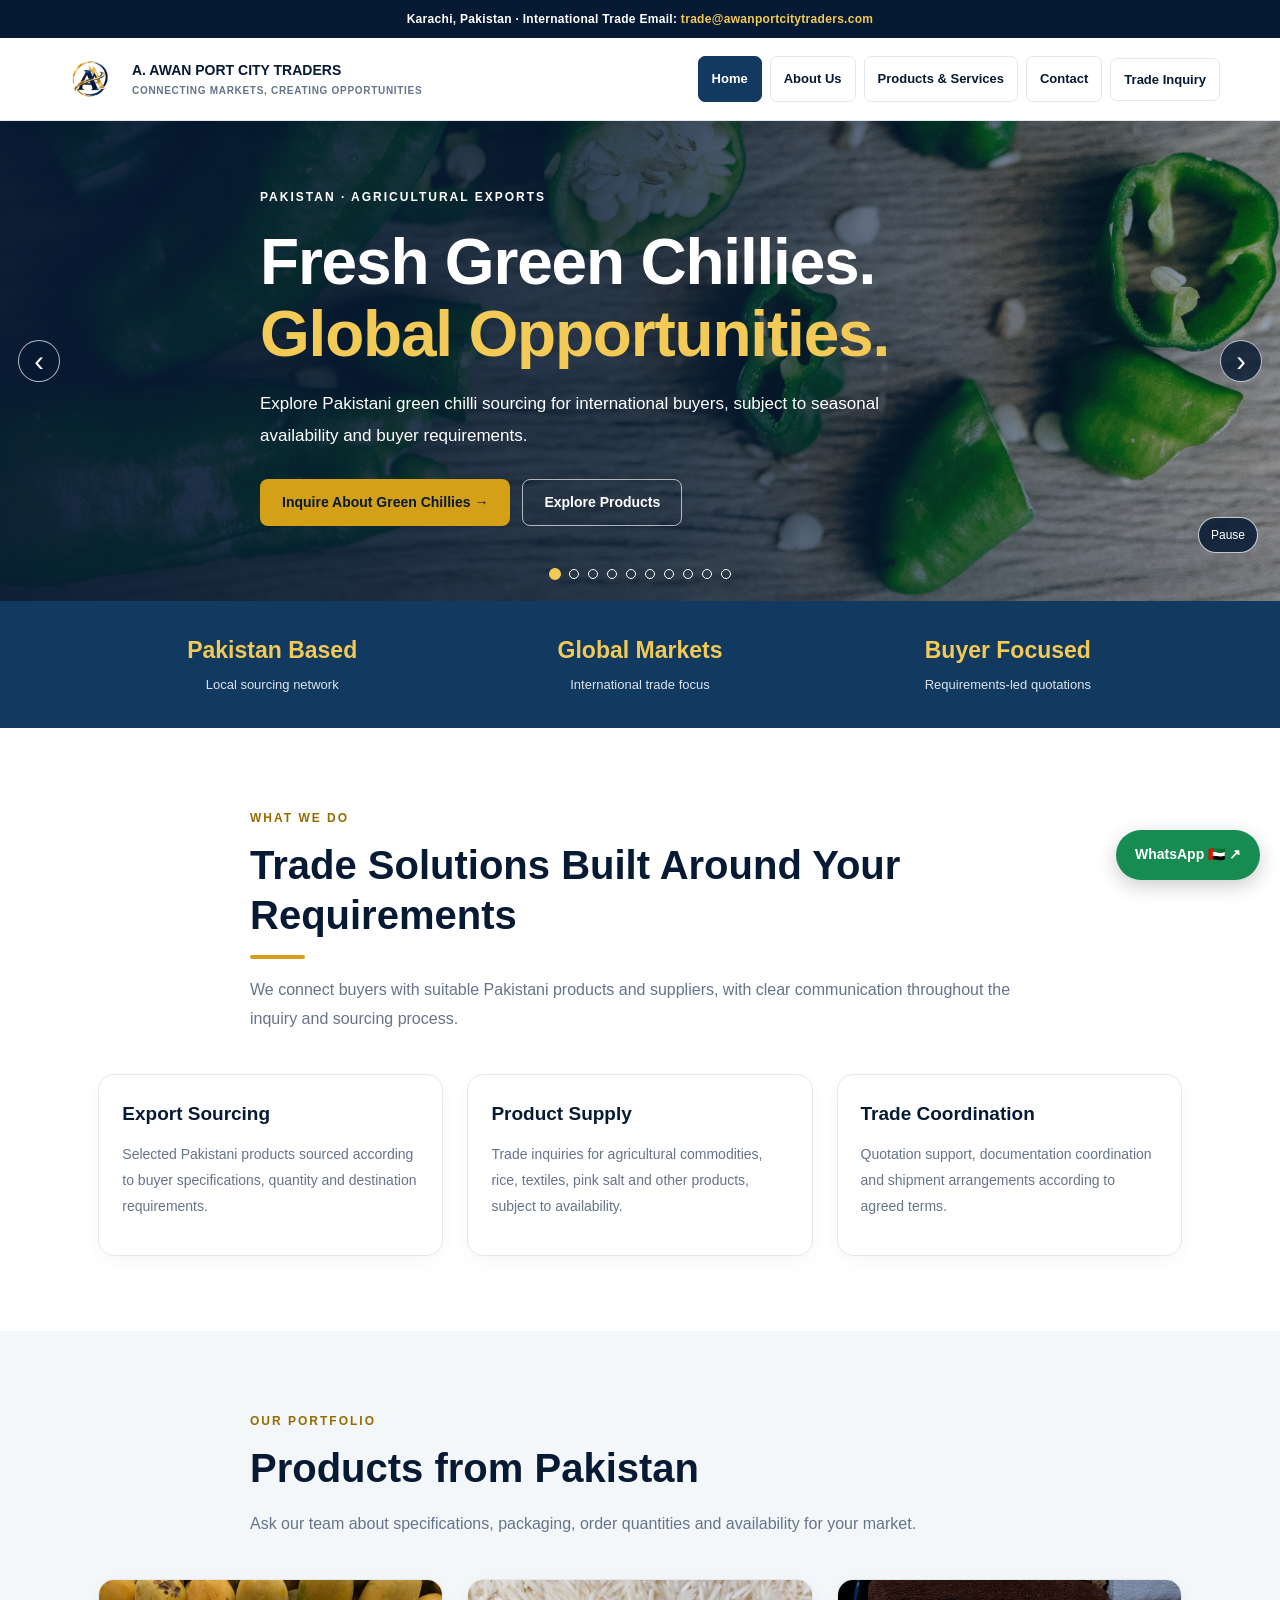
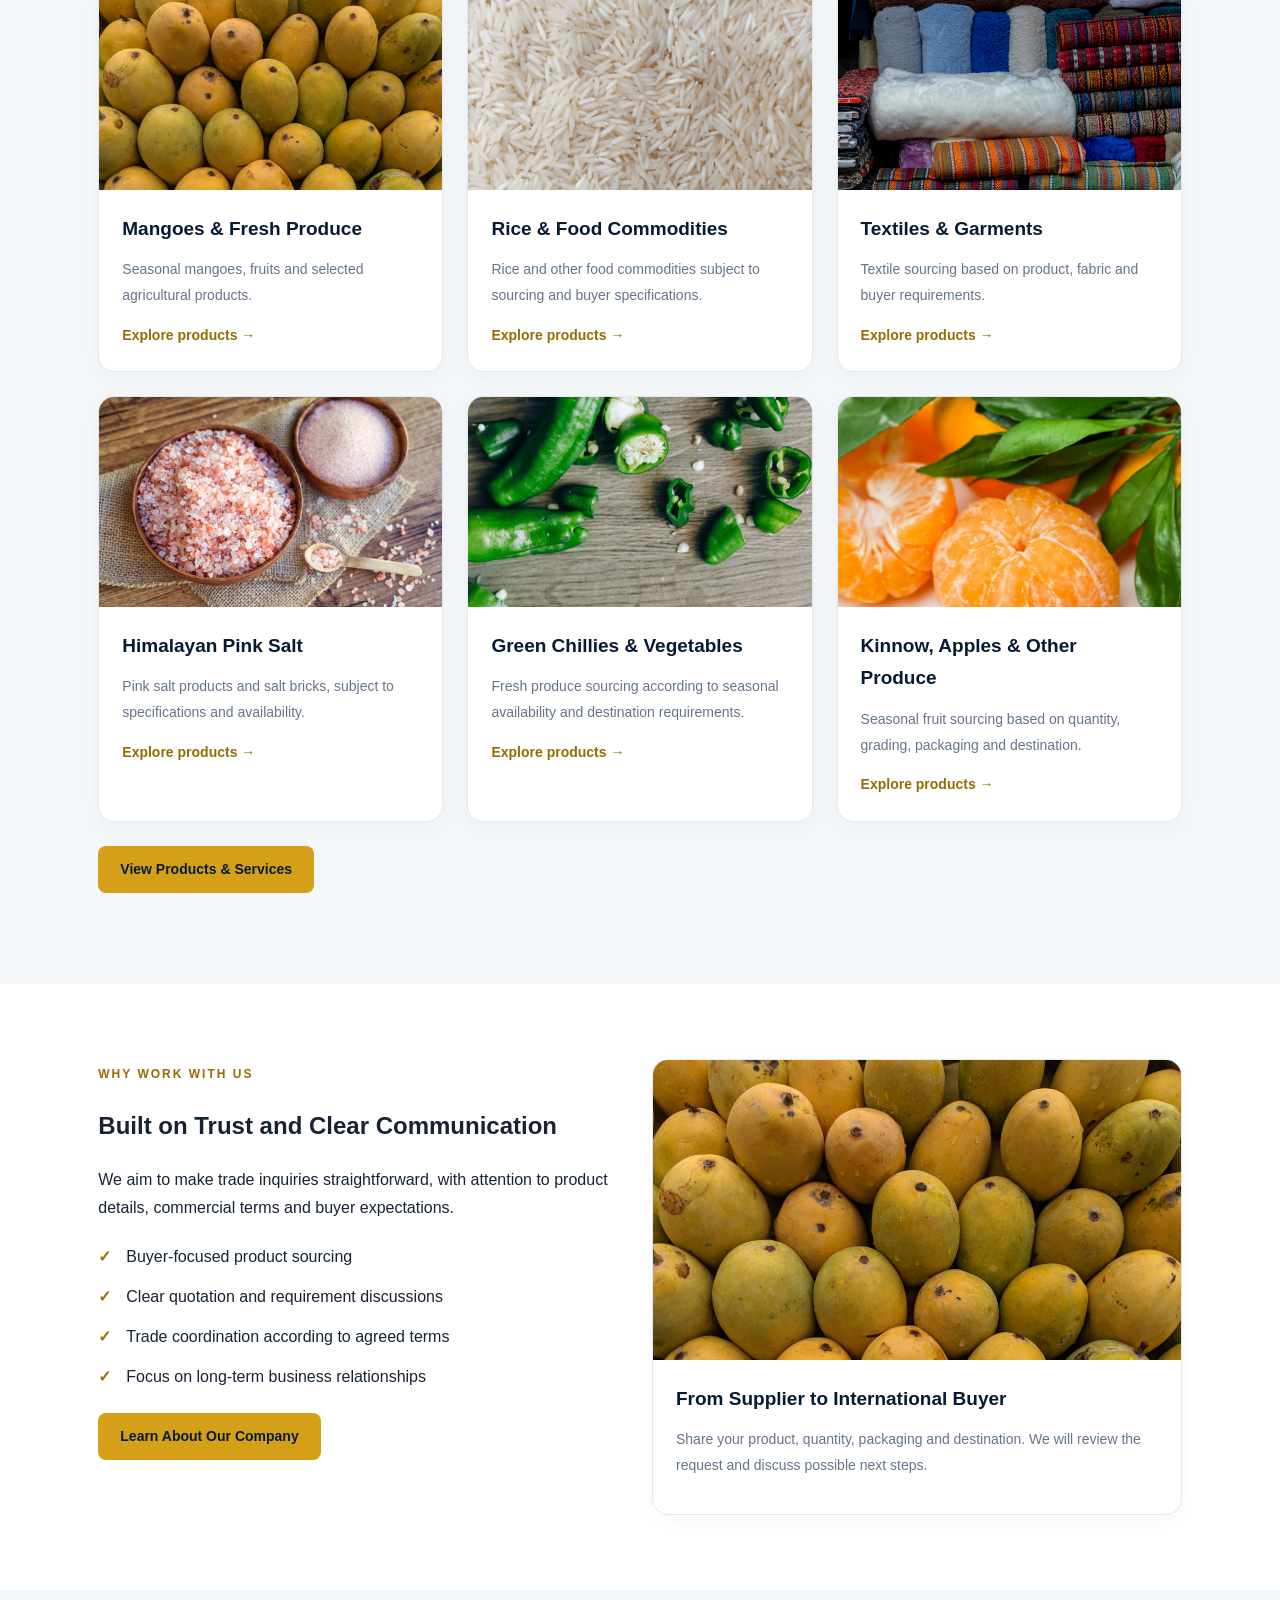
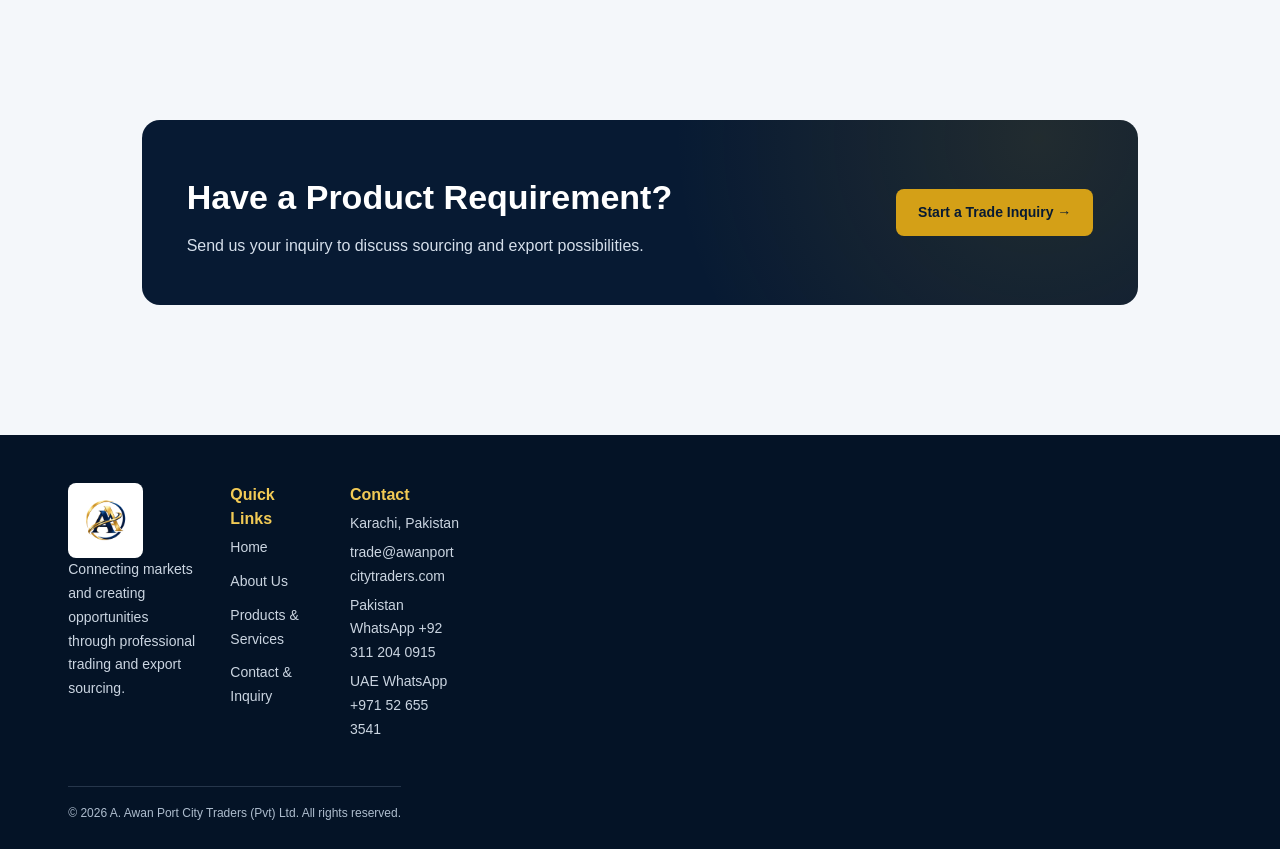
==== commit b69a879e: "Improve SEO and accessibility in index.html Updated the title and meta description for better SEO. A" ====
--- a/index.html
+++ b/index.html
@@ -1,15 +1,24 @@
-
 <!DOCTYPE html>
 <html lang="en">
 <head>
   <meta charset="UTF-8">
   <meta name="viewport" content="width=device-width, initial-scale=1">
 
-  <title>A. Awan Port City Traders (Pvt) Ltd | Global Trade</title>
-
-  <meta name="description" content="A. Awan Port City Traders connects Pakistani suppliers with international buyers through export sourcing and trade coordination.">
+  <title>A. Awan Port City Traders (Pvt) Ltd | Pakistan Export Sourcing</title>
+
+  <meta name="description" content="A. Awan Port City Traders connects international buyers with Pakistani suppliers through export sourcing and trade coordination. Explore fresh produce, rice, textiles and Himalayan pink salt.">
+
+  <meta name="keywords" content="Pakistan exporters, Pakistani products, export sourcing Pakistan, green chillies export, Pakistani mangoes, kinnow, basmati rice, Himalayan pink salt, Pakistani textiles">
 
   <meta name="theme-color" content="#071a33">
+  <meta name="robots" content="index, follow">
+  <link rel="canonical" href="https://www.awanportcitytraders.com/">
+
+  <meta property="og:type" content="website">
+  <meta property="og:title" content="A. Awan Port City Traders | Connecting Markets">
+  <meta property="og:description" content="Explore Pakistani products and discuss export sourcing with our trade team.">
+  <meta property="og:url" content="https://www.awanportcitytraders.com/">
+  <meta property="og:image" content="https://www.awanportcitytraders.com/images/pakistani-mangoes.jpg">
 
   <link rel="icon" href="favicon.png">
   <link rel="stylesheet" href="styles.css">
@@ -134,10 +143,32 @@
       transform: scale(1.2);
     }
 
+    .hero-slider .hero-controls {
+      position: absolute;
+      z-index: 7;
+      bottom: 48px;
+      right: 22px;
+    }
+
+    .hero-slider .hero-pause {
+      padding: 7px 12px;
+      border: 1px solid rgba(255,255,255,.75);
+      border-radius: 20px;
+      background: rgba(7,26,51,.85);
+      color: #fff;
+      font-size: 12px;
+      cursor: pointer;
+    }
+
     .hero-slider .hero-arrow:focus-visible,
-    .hero-slider .hero-dot:focus-visible {
+    .hero-slider .hero-dot:focus-visible,
+    .hero-slider .hero-pause:focus-visible {
       outline: 2px solid #f2ca55;
       outline-offset: 3px;
+    }
+
+    .hero-slider button {
+      touch-action: manipulation;
     }
 
     @media (max-width: 768px) {
@@ -176,6 +207,11 @@
         bottom: 18px;
         gap: 8px;
       }
+
+      .hero-slider .hero-controls {
+        bottom: 43px;
+        right: 10px;
+      }
     }
 
     @media (prefers-reduced-motion: reduce) {
@@ -184,6 +220,24 @@
       }
     }
   </style>
+
+  <script type="application/ld+json">
+  {
+    "@context": "https://schema.org",
+    "@type": "Organization",
+    "name": "A. Awan Port City Traders (Pvt) Ltd",
+    "url": "https://www.awanportcitytraders.com/",
+    "logo": "https://www.awanportcitytraders.com/logo.png",
+    "description": "Pakistan-based export sourcing and trade coordination company connecting Pakistani suppliers with international buyers.",
+    "email": "trade@awanportcitytraders.com",
+    "telephone": "+971526553541",
+    "address": {
+      "@type": "PostalAddress",
+      "addressLocality": "Karachi",
+      "addressCountry": "PK"
+    }
+  }
+  </script>
 </head>
 
 <body>
@@ -201,8 +255,9 @@
   </div>
 
   <header class="site-header">
-    <nav class="container nav">
-      <a class="brand" href="index.html">
+    <nav class="container nav" aria-label="Main navigation">
+
+      <a class="brand" href="index.html" aria-label="A. Awan Port City Traders home">
         <img src="logo.png" alt="A. Awan Port City Traders logo">
         <span class="brand-text">
           A. AWAN PORT CITY TRADERS
@@ -211,12 +266,14 @@
       </a>
 
       <button class="menu-toggle" type="button"
-              aria-label="Open navigation" aria-expanded="false">
+              aria-label="Open navigation"
+              aria-expanded="false"
+              aria-controls="main-menu">
         ☰ Menu
       </button>
 
-      <div class="nav-links">
-        <a class="active" href="index.html">Home</a>
+      <div class="nav-links" id="main-menu">
+        <a class="active" href="index.html" aria-current="page">Home</a>
         <a href="about.html">About Us</a>
         <a href="products.html">Products &amp; Services</a>
         <a href="contact.html">Contact</a>
@@ -224,15 +281,21 @@
           Trade Inquiry
         </a>
       </div>
+
     </nav>
   </header>
 
   <main>
 
-    <!-- AUTOMATIC PRODUCT SLIDER: 3 SECONDS -->
-    <section class="hero hero-slider" aria-label="Featured products">
+    <!-- PRODUCT HERO SLIDER -->
+    <section class="hero hero-slider"
+             aria-label="Featured Pakistani products"
+             aria-roledescription="carousel">
 
       <div class="hero-slide active"
+           role="group"
+           aria-roledescription="slide"
+           aria-label="1 of 10"
            style="--slide-image: url('images/fresh-green-chillies.jpg')">
         <div class="container hero-content">
           <span class="eyebrow">PAKISTAN · AGRICULTURAL EXPORTS</span>
@@ -246,6 +309,9 @@
       </div>
 
       <div class="hero-slide"
+           role="group"
+           aria-roledescription="slide"
+           aria-label="2 of 10"
            style="--slide-image: url('images/kinnow-oranges.jpg')">
         <div class="container hero-content">
           <span class="eyebrow">PAKISTANI CITRUS</span>
@@ -259,6 +325,9 @@
       </div>
 
       <div class="hero-slide"
+           role="group"
+           aria-roledescription="slide"
+           aria-label="3 of 10"
            style="--slide-image: url('images/basmati-rice.jpg')">
         <div class="container hero-content">
           <span class="eyebrow">PAKISTANI BASMATI RICE</span>
@@ -272,6 +341,9 @@
       </div>
 
       <div class="hero-slide"
+           role="group"
+           aria-roledescription="slide"
+           aria-label="4 of 10"
            style="--slide-image: url('images/pakistani-textiles.jpg')">
         <div class="container hero-content">
           <span class="eyebrow">PAKISTANI TEXTILES</span>
@@ -285,6 +357,9 @@
       </div>
 
       <div class="hero-slide"
+           role="group"
+           aria-roledescription="slide"
+           aria-label="5 of 10"
            style="--slide-image: url('images/pakistani-mangoes.jpg')">
         <div class="container hero-content">
           <span class="eyebrow">PAKISTANI MANGOES</span>
@@ -298,6 +373,9 @@
       </div>
 
       <div class="hero-slide"
+           role="group"
+           aria-roledescription="slide"
+           aria-label="6 of 10"
            style="--slide-image: url('images/peanuts.jpg')">
         <div class="container hero-content">
           <span class="eyebrow">AGRICULTURAL COMMODITIES</span>
@@ -311,6 +389,9 @@
       </div>
 
       <div class="hero-slide"
+           role="group"
+           aria-roledescription="slide"
+           aria-label="7 of 10"
            style="--slide-image: url('images/pink-salt.jpg')">
         <div class="container hero-content">
           <span class="eyebrow">PAKISTANI HIMALAYAN PINK SALT</span>
@@ -324,6 +405,9 @@
       </div>
 
       <div class="hero-slide"
+           role="group"
+           aria-roledescription="slide"
+           aria-label="8 of 10"
            style="--slide-image: url('images/red-onions.jpg')">
         <div class="container hero-content">
           <span class="eyebrow">FRESH AGRICULTURAL PRODUCE</span>
@@ -337,6 +421,9 @@
       </div>
 
       <div class="hero-slide"
+           role="group"
+           aria-roledescription="slide"
+           aria-label="9 of 10"
            style="--slide-image: url('images/salt-bricks.jpg')">
         <div class="container hero-content">
           <span class="eyebrow">HIMALAYAN SALT PRODUCTS</span>
@@ -350,6 +437,9 @@
       </div>
 
       <div class="hero-slide"
+           role="group"
+           aria-roledescription="slide"
+           aria-label="10 of 10"
            style="--slide-image: url('images/fresh-apples.jpg')">
         <div class="container hero-content">
           <span class="eyebrow">FRESH FRUIT SOURCING</span>
@@ -364,6 +454,7 @@
 
       <button class="hero-arrow hero-prev" type="button"
               aria-label="Previous product">‹</button>
+
       <button class="hero-arrow hero-next" type="button"
               aria-label="Next product">›</button>
 
@@ -379,20 +470,39 @@
         <button class="hero-dot" type="button" aria-label="Slide 9"></button>
         <button class="hero-dot" type="button" aria-label="Slide 10"></button>
       </div>
+
+      <div class="hero-controls">
+        <button class="hero-pause" type="button"
+                aria-label="Pause automatic slideshow"
+                aria-pressed="false">
+          Pause
+        </button>
+      </div>
+
     </section>
 
-    <!-- COMPANY STATISTICS -->
+    <!-- COMPANY INTRODUCTION -->
     <section class="stat-strip">
       <div class="container stat-grid">
-        <div><strong>Pakistan Based</strong><span>Local sourcing network</span></div>
-        <div><strong>Global Markets</strong><span>International trade focus</span></div>
-        <div><strong>Buyer Focused</strong><span>Requirements-led quotations</span></div>
+        <div>
+          <strong>Pakistan Based</strong>
+          <span>Local sourcing network</span>
+        </div>
+        <div>
+          <strong>Global Markets</strong>
+          <span>International trade focus</span>
+        </div>
+        <div>
+          <strong>Buyer Focused</strong>
+          <span>Requirements-led quotations</span>
+        </div>
       </div>
     </section>
 
     <!-- WHAT WE DO -->
     <section class="section">
       <div class="container">
+
         <div class="section-heading">
           <span class="eyebrow" style="color:#946c00">What We Do</span>
           <h2>Trade Solutions Built Around Your Requirements</h2>
@@ -401,18 +511,28 @@
         </div>
 
         <div class="grid-3">
-          <article class="card"><div class="card-body">
-            <h3>Export Sourcing</h3>
-            <p>Selected Pakistani products sourced according to buyer specifications, quantity and destination requirements.</p>
-          </div></article>
-          <article class="card"><div class="card-body">
-            <h3>Product Supply</h3>
-            <p>Trade inquiries for agricultural commodities, rice, textiles, pink salt and other products, subject to availability.</p>
-          </div></article>
-          <article class="card"><div class="card-body">
-            <h3>Trade Coordination</h3>
-            <p>Quotation support, documentation coordination and shipment arrangements according to agreed terms.</p>
-          </div></article>
+
+          <article class="card">
+            <div class="card-body">
+              <h3>Export Sourcing</h3>
+              <p>Selected Pakistani products sourced according to buyer specifications, quantity and destination requirements.</p>
+            </div>
+          </article>
+
+          <article class="card">
+            <div class="card-body">
+              <h3>Product Supply</h3>
+              <p>Trade inquiries for agricultural commodities, rice, textiles, pink salt and other products, subject to availability.</p>
+            </div>
+          </article>
+
+          <article class="card">
+            <div class="card-body">
+              <h3>Trade Coordination</h3>
+              <p>Quotation support, documentation coordination and shipment arrangements according to agreed terms.</p>
+            </div>
+          </article>
+
         </div>
       </div>
     </section>
@@ -420,6 +540,7 @@
     <!-- PRODUCT PORTFOLIO -->
     <section class="section section-soft">
       <div class="container">
+
         <div class="section-heading">
           <span class="eyebrow" style="color:#946c00">Our Portfolio</span>
           <h2>Products from Pakistan</h2>
@@ -427,88 +548,117 @@
         </div>
 
         <div class="grid-3">
+
           <article class="card">
-            <img class="card-image" src="images/pakistani-mangoes.jpg" alt="Pakistani mangoes" loading="lazy">
-            <div class="card-body"><h3>Mangoes &amp; Fresh Produce</h3>
+            <img class="card-image" src="images/pakistani-mangoes.jpg"
+                 alt="Pakistani mangoes"
+                 loading="lazy">
+            <div class="card-body">
+              <h3>Mangoes &amp; Fresh Produce</h3>
               <p>Seasonal mangoes, fruits and selected agricultural products.</p>
               <a class="text-link" href="products.html">Explore products →</a>
             </div>
           </article>
 
           <article class="card">
-            <img class="card-image" src="images/basmati-rice.jpg" alt="Pakistani basmati rice" loading="lazy">
-            <div class="card-body"><h3>Rice &amp; Food Commodities</h3>
+            <img class="card-image" src="images/basmati-rice.jpg"
+                 alt="Pakistani basmati rice"
+                 loading="lazy">
+            <div class="card-body">
+              <h3>Rice &amp; Food Commodities</h3>
               <p>Rice and other food commodities subject to sourcing and buyer specifications.</p>
               <a class="text-link" href="products.html">Explore products →</a>
             </div>
           </article>
 
           <article class="card">
-            <img class="card-image" src="images/pakistani-textiles.jpg" alt="Pakistani textile products" loading="lazy">
-            <div class="card-body"><h3>Textiles &amp; Garments</h3>
+            <img class="card-image" src="images/pakistani-textiles.jpg"
+                 alt="Pakistani textile products"
+                 loading="lazy">
+            <div class="card-body">
+              <h3>Textiles &amp; Garments</h3>
               <p>Textile sourcing based on product, fabric and buyer requirements.</p>
               <a class="text-link" href="products.html">Explore products →</a>
             </div>
           </article>
 
           <article class="card">
-            <img class="card-image" src="images/pink-salt.jpg" alt="Pakistani Himalayan pink salt" loading="lazy">
-            <div class="card-body"><h3>Himalayan Pink Salt</h3>
+            <img class="card-image" src="images/pink-salt.jpg"
+                 alt="Pakistani Himalayan pink salt"
+                 loading="lazy">
+            <div class="card-body">
+              <h3>Himalayan Pink Salt</h3>
               <p>Pink salt products and salt bricks, subject to specifications and availability.</p>
               <a class="text-link" href="products.html">Explore products →</a>
             </div>
           </article>
 
           <article class="card">
-            <img class="card-image" src="images/fresh-green-chillies.jpg" alt="Fresh green chillies" loading="lazy">
-            <div class="card-body"><h3>Green Chillies &amp; Vegetables</h3>
+            <img class="card-image" src="images/fresh-green-chillies.jpg"
+                 alt="Fresh Pakistani green chillies"
+                 loading="lazy">
+            <div class="card-body">
+              <h3>Green Chillies &amp; Vegetables</h3>
               <p>Fresh produce sourcing according to seasonal availability and destination requirements.</p>
               <a class="text-link" href="products.html">Explore products →</a>
             </div>
           </article>
 
           <article class="card">
-            <img class="card-image" src="images/kinnow-oranges.jpg" alt="Fresh kinnow oranges" loading="lazy">
-            <div class="card-body"><h3>Kinnow, Apples &amp; Other Produce</h3>
+            <img class="card-image" src="images/kinnow-oranges.jpg"
+                 alt="Fresh Pakistani kinnow oranges"
+                 loading="lazy">
+            <div class="card-body">
+              <h3>Kinnow, Apples &amp; Other Produce</h3>
               <p>Seasonal fruit sourcing based on quantity, grading, packaging and destination.</p>
               <a class="text-link" href="products.html">Explore products →</a>
             </div>
           </article>
+
         </div>
 
         <p style="margin-top:24px">
           <a class="btn btn-gold" href="products.html">View Products &amp; Services</a>
         </p>
+
       </div>
     </section>
 
     <!-- WHY WORK WITH US -->
     <section class="section">
       <div class="container grid-2">
+
         <div>
           <span class="eyebrow" style="color:#946c00">Why Work With Us</span>
           <h2>Built on Trust and Clear Communication</h2>
           <p>We aim to make trade inquiries straightforward, with attention to product details, commercial terms and buyer expectations.</p>
+
           <ul class="feature-list">
             <li>Buyer-focused product sourcing</li>
             <li>Clear quotation and requirement discussions</li>
             <li>Trade coordination according to agreed terms</li>
             <li>Focus on long-term business relationships</li>
           </ul>
+
           <a class="btn btn-gold" href="about.html">Learn About Our Company</a>
         </div>
 
         <div class="card">
-          <img class="card-image" style="height:300px" src="images/pakistani-mangoes.jpg" alt="Pakistani mangoes available for sourcing inquiries" loading="lazy">
+          <img class="card-image"
+               style="height:300px"
+               src="images/pakistani-mangoes.jpg"
+               alt="Pakistani mangoes available for sourcing inquiries"
+               loading="lazy">
           <div class="card-body">
             <h3>From Supplier to International Buyer</h3>
             <p>Share your product, quantity, packaging and destination. We will review the request and discuss possible next steps.</p>
           </div>
         </div>
+
       </div>
     </section>
 
-    <!-- CALL TO ACTION -->
+    <!-- BUYER CALL TO ACTION -->
     <section class="section section-soft">
       <div class="container">
         <div class="cta">
@@ -516,7 +666,9 @@
             <h2>Have a Product Requirement?</h2>
             <p>Send us your inquiry to discuss sourcing and export possibilities.</p>
           </div>
-          <a class="btn btn-gold" href="contact.html#inquiry">Start a Trade Inquiry →</a>
+          <a class="btn btn-gold" href="contact.html#inquiry">
+            Start a Trade Inquiry →
+          </a>
         </div>
       </div>
     </section>
@@ -526,9 +678,12 @@
   <!-- FOOTER -->
   <footer class="site-footer">
     <div class="container">
+
       <div class="footer-grid">
+
         <div>
-          <img src="logo.png" alt="A. Awan Port City Traders logo"
+          <img src="logo.png"
+               alt="A. Awan Port City Traders logo"
                style="width:75px;height:75px;object-fit:contain;background:white;border-radius:8px;padding:4px">
           <p>Connecting markets and creating opportunities through professional trading and export sourcing.</p>
         </div>
@@ -546,15 +701,31 @@
         <div>
           <h3>Contact</h3>
           <p>Karachi, Pakistan</p>
-          <p><a href="mailto:trade@awanportcitytraders.com">trade@awanportcitytraders.com</a></p>
-          <p><a href="https://wa.me/923112040915" target="_blank" rel="noopener noreferrer">Pakistan WhatsApp +92 3112040915</a></p>
-          <p><a href="https://wa.me/971526553541" target="_blank" rel="noopener noreferrer">UAE WhatsApp +971526553541</a></p>
-        </div>
+          <p>
+            <a href="mailto:trade@awanportcitytraders.com">
+              trade@awanportcitytraders.com
+            </a>
+          </p>
+          <p>
+            <a href="https://wa.me/923112040915"
+               target="_blank" rel="noopener noreferrer">
+              Pakistan WhatsApp +92 311 204 0915
+            </a>
+          </p>
+          <p>
+            <a href="https://wa.me/971526553541"
+               target="_blank" rel="noopener noreferrer">
+              UAE WhatsApp +971 52 655 3541
+            </a>
+          </p>
+        </div>
+
       </div>
 
       <div class="footer-bottom">
         © 2026 A. Awan Port City Traders (Pvt) Ltd. All rights reserved.
       </div>
+
     </div>
   </footer>
 
@@ -570,7 +741,7 @@
   <!-- EXISTING NAVIGATION JAVASCRIPT -->
   <script src="script.js"></script>
 
-  <!-- AUTOMATIC SLIDER: EVERY 3 SECONDS -->
+  <!-- ACCESSIBLE PRODUCT SLIDER -->
   <script>
   (() => {
     const slider = document.querySelector(".hero-slider");
@@ -580,11 +751,17 @@
     const dots = [...slider.querySelectorAll(".hero-dot")];
     const prev = slider.querySelector(".hero-prev");
     const next = slider.querySelector(".hero-next");
-
-    if (slides.length < 2) return;
+    const pauseButton = slider.querySelector(".hero-pause");
+
+    if (!slides.length || !dots.length || !prev || !next || !pauseButton) return;
+
+    const reducedMotion = window.matchMedia(
+      "(prefers-reduced-motion: reduce)"
+    );
 
     let current = 0;
     let timer = null;
+    let paused = reducedMotion.matches;
 
     function showSlide(index) {
       current = (index + slides.length) % slides.length;
@@ -607,41 +784,101 @@
       });
     }
 
+    function stopAutoSlide() {
+      if (timer) {
+        clearInterval(timer);
+        timer = null;
+      }
+    }
+
     function startAutoSlide() {
-      clearInterval(timer);
+      stopAutoSlide();
+
+      if (paused || document.hidden || slides.length < 2) return;
+
       timer = setInterval(() => {
-        if (!document.hidden) {
-          showSlide(current + 1);
-        }
-      }, 3000);
+        showSlide(current + 1);
+      }, 5000);
+    }
+
+    function updatePauseButton() {
+      pauseButton.textContent = paused ? "Play" : "Pause";
+      pauseButton.setAttribute(
+        "aria-label",
+        paused ? "Start automatic slideshow" : "Pause automatic slideshow"
+      );
+      pauseButton.setAttribute("aria-pressed", String(paused));
+    }
+
+    function userNavigation(index) {
+      showSlide(index);
+      paused = true;
+      stopAutoSlide();
+      updatePauseButton();
     }
 
     prev.addEventListener("click", () => {
-      showSlide(current - 1);
+      userNavigation(current - 1);
+    });
+
+    next.addEventListener("click", () => {
+      userNavigation(current + 1);
+    });
+
+    dots.forEach((dot, index) => {
+      dot.addEventListener("click", () => {
+        userNavigation(index);
+      });
+    });
+
+    pauseButton.addEventListener("click", () => {
+      paused = !paused;
+      updatePauseButton();
+
+      if (paused) {
+        stopAutoSlide();
+      } else {
+        startAutoSlide();
+      }
+    });
+
+    slider.addEventListener("mouseenter", stopAutoSlide);
+
+    slider.addEventListener("mouseleave", () => {
       startAutoSlide();
     });
 
-    next.addEventListener("click", () => {
-      showSlide(current + 1);
-      startAutoSlide();
-    });
-
-    dots.forEach((dot, i) => {
-      dot.addEventListener("click", () => {
-        showSlide(i);
+    slider.addEventListener("focusin", stopAutoSlide);
+
+    slider.addEventListener("focusout", event => {
+      if (!slider.contains(event.relatedTarget)) {
         startAutoSlide();
-      });
+      }
     });
 
     document.addEventListener("visibilitychange", () => {
       if (document.hidden) {
-        clearInterval(timer);
+        stopAutoSlide();
       } else {
         startAutoSlide();
       }
     });
 
+    reducedMotion.addEventListener?.("change", event => {
+      if (event.matches) {
+        paused = true;
+        stopAutoSlide();
+      }
+
+      updatePauseButton();
+
+      if (!event.matches) {
+        startAutoSlide();
+      }
+    });
+
     showSlide(0);
+    updatePauseButton();
     startAutoSlide();
   })();
   </script>
--- a/styles.css
+++ b/styles.css
@@ -1,14 +1,14 @@
-
-/* =====================================================
+/* =========================================================
    A. AWAN PORT CITY TRADERS (PVT) LTD
-   PROFESSIONAL WEBSITE STYLESHEET
-   Navy Blue | Gold | White
-===================================================== */
-
-/* 1. DESIGN VARIABLES */
+   PREMIUM INTERNATIONAL EXPORT WEBSITE
+   NAVY BLUE | GOLD | WHITE
+========================================================= */
+
+/* 1. DESIGN SYSTEM */
 :root {
   --navy: #071a33;
   --navy2: #12395f;
+  --navy3: #1b456d;
   --gold: #d4a017;
   --gold-light: #f2ca55;
   --ink: #172334;
@@ -16,11 +16,17 @@
   --soft: #f4f7fa;
   --white: #ffffff;
   --line: #e2e8f0;
+
   --radius: 16px;
+  --radius-small: 8px;
+
   --shadow: 0 12px 35px rgba(7, 26, 51, 0.09);
-}
-
-/* 2. GLOBAL STYLES */
+  --shadow-hover: 0 18px 40px rgba(7, 26, 51, 0.14);
+
+  --container: 1160px;
+}
+
+/* 2. RESET */
 *,
 *::before,
 *::after {
@@ -29,7 +35,7 @@
 
 html {
   scroll-behavior: smooth;
-  scroll-padding-top: 100px;
+  scroll-padding-top: 110px;
 }
 
 body {
@@ -42,8 +48,8 @@
 }
 
 img {
+  display: block;
   max-width: 100%;
-  display: block;
 }
 
 a {
@@ -68,25 +74,19 @@
 }
 
 .container {
-  width: min(1160px, 92%);
-  margin-left: auto;
-  margin-right: auto;
-}
-
-/* 3. TOP INFORMATION BAR */
+  width: min(var(--container), 92%);
+  margin: 0 auto;
+}
+
+/* 3. TOP BAR */
 .topbar {
   background: var(--navy);
   color: var(--white);
   font-size: 12px;
-  padding: 8px 0;
-}
-
-.topbar .container {
-  display: flex;
-  justify-content: space-between;
-  align-items: center;
-  flex-wrap: wrap;
-  gap: 6px 20px;
+  font-weight: 600;
+  padding: 9px 4%;
+  text-align: center;
+  letter-spacing: 0.3px;
 }
 
 .topbar a {
@@ -97,7 +97,7 @@
   color: var(--white);
 }
 
-/* 4. PROFESSIONAL HEADER */
+/* 4. HEADER */
 .site-header {
   position: sticky;
   top: 0;
@@ -112,11 +112,12 @@
   position: sticky;
   top: 0;
   z-index: 100;
+  width: 100%;
   display: flex;
   align-items: center;
   justify-content: space-between;
   flex-wrap: wrap;
-  gap: 18px;
+  gap: 15px;
   padding: 12px 4%;
   background: var(--white);
   border-bottom: 1px solid var(--line);
@@ -124,14 +125,14 @@
 }
 
 .nav {
-  min-height: 86px;
+  min-height: 82px;
   display: flex;
   align-items: center;
   justify-content: space-between;
   gap: 22px;
 }
 
-/* Company branding */
+/* BRAND */
 .brand {
   display: flex;
   align-items: center;
@@ -170,14 +171,14 @@
   opacity: 0.9;
 }
 
-/* 5. NAVIGATION LINKS */
+/* 5. NAVIGATION */
 .nav-links,
 body > header:not(.site-header) nav {
   display: flex;
   align-items: center;
   justify-content: center;
   flex-wrap: wrap;
-  gap: 9px;
+  gap: 8px;
 }
 
 .nav-links a,
@@ -185,19 +186,15 @@
   display: inline-flex;
   align-items: center;
   justify-content: center;
-  padding: 11px 14px;
+  padding: 11px 13px;
   border: 1px solid var(--line);
   border-radius: 7px;
   background: var(--white);
   color: var(--navy);
   font-size: 13px;
   font-weight: 700;
-  line-height: 1.4;
   white-space: nowrap;
-  transition:
-    background-color 0.2s ease,
-    color 0.2s ease,
-    border-color 0.2s ease;
+  transition: 0.2s ease;
 }
 
 .nav-links a:hover,
@@ -226,11 +223,11 @@
 .nav-links a.nav-cta:hover,
 body > header:not(.site-header) nav a.nav-cta:hover {
   background: var(--gold-light);
-  color: var(--navy);
   border-color: var(--gold-light);
-}
-
-/* Hamburger menu */
+  color: var(--navy);
+}
+
+/* 6. MOBILE MENU */
 .menu-toggle {
   display: none;
   align-items: center;
@@ -246,14 +243,18 @@
   cursor: pointer;
 }
 
-/* 6. BUTTONS */
+.menu-toggle:hover {
+  background: var(--navy2);
+}
+
+/* 7. BUTTONS */
 .btn,
 .button {
   display: inline-flex;
   align-items: center;
   justify-content: center;
   gap: 8px;
-  padding: 12px 20px;
+  padding: 12px 21px;
   border: 1px solid transparent;
   border-radius: 8px;
   font-size: 14px;
@@ -261,10 +262,7 @@
   line-height: 1.5;
   text-align: center;
   cursor: pointer;
-  transition:
-    background-color 0.2s ease,
-    color 0.2s ease,
-    border-color 0.2s ease;
+  transition: 0.2s ease;
 }
 
 .btn-gold,
@@ -277,6 +275,7 @@
 .button.gold:hover {
   background: var(--gold-light);
   color: var(--navy);
+  transform: translateY(-2px);
 }
 
 .btn-outline {
@@ -288,7 +287,7 @@
   background: rgba(255, 255, 255, 0.1);
 }
 
-/* 7. HOMEPAGE HERO */
+/* 8. HOMEPAGE HERO */
 .hero {
   position: relative;
   color: var(--white);
@@ -300,11 +299,12 @@
     ),
     url("https://images.unsplash.com/photo-1494412519320-aa613dfb7738?auto=format&fit=crop&w=1800&q=85")
     center / cover no-repeat;
-  padding: 100px 0;
+
+  padding: 110px 4%;
 }
 
 .hero-content {
-  max-width: 720px;
+  max-width: 760px;
 }
 
 .eyebrow {
@@ -321,7 +321,7 @@
 }
 
 .hero h1 {
-  font-size: clamp(36px, 5.5vw, 62px);
+  font-size: clamp(36px, 5.5vw, 64px);
   line-height: 1.12;
   margin: 18px 0;
   letter-spacing: -1.2px;
@@ -332,10 +332,10 @@
 }
 
 .hero p {
-  max-width: 620px;
+  max-width: 650px;
   color: #e1e8f0;
   font-size: 17px;
-  line-height: 1.8;
+  line-height: 1.85;
 }
 
 .hero-actions {
@@ -346,29 +346,45 @@
   margin-top: 28px;
 }
 
-/* 8. INNER PAGE HERO */
+/* 9. INNER PAGE HERO */
 .page-hero {
-  background: linear-gradient(135deg, var(--navy), var(--navy2));
-  color: var(--white);
-  padding: 60px 4%;
+  position: relative;
+  overflow: hidden;
+  background:
+    radial-gradient(
+      circle at 85% 20%,
+      rgba(212, 160, 23, 0.14),
+      transparent 35%
+    ),
+    linear-gradient(135deg, var(--navy), var(--navy2));
+
+  color: var(--white);
+  padding: 85px 5%;
 }
 
 .page-hero h1 {
-  font-size: clamp(32px, 4vw, 46px);
-  line-height: 1.2;
-  margin: 10px 0 14px;
+  max-width: 850px;
+  font-size: clamp(34px, 5vw, 55px);
+  line-height: 1.18;
+  letter-spacing: -1px;
+  margin: 15px 0 20px;
 }
 
 .page-hero p {
-  max-width: 700px;
+  max-width: 720px;
   color: #d6e0ec;
-  margin-bottom: 0;
-  line-height: 1.8;
-}
-
-/* 9. SECTIONS AND HEADINGS */
+  font-size: 16px;
+  line-height: 1.85;
+  margin-bottom: 25px;
+}
+
+.page-hero .button {
+  margin-top: 10px;
+}
+
+/* 10. SECTIONS */
 .section {
-  padding: 68px 4%;
+  padding: 75px 4%;
 }
 
 .section-soft,
@@ -378,22 +394,26 @@
 
 .section-heading,
 .section-title {
-  max-width: 760px;
-  margin: 0 auto 32px;
+  max-width: 780px;
+  margin: 0 auto 40px;
+}
+
+.section-title {
+  text-align: center;
 }
 
 .section-heading h2,
 .section-title h2 {
   color: var(--navy);
-  font-size: clamp(27px, 3.5vw, 38px);
+  font-size: clamp(27px, 3.5vw, 40px);
   line-height: 1.25;
-  margin: 8px 0 12px;
+  margin: 10px 0 15px;
 }
 
 .section-heading p,
 .section-title p {
   color: var(--muted);
-  line-height: 1.8;
+  line-height: 1.85;
 }
 
 .gold-line {
@@ -404,12 +424,12 @@
   margin: 14px 0;
 }
 
-/* 10. RESPONSIVE GRID LAYOUTS */
+/* 11. GRID SYSTEM */
 .grid-2,
 .grid-3,
 .grid-4 {
   display: grid;
-  gap: 22px;
+  gap: 24px;
 }
 
 .grid-2 {
@@ -424,7 +444,7 @@
   grid-template-columns: repeat(4, minmax(0, 1fr));
 }
 
-/* 11. PRODUCT AND GENERAL CARDS */
+/* 12. CARDS */
 .card,
 .service {
   min-width: 0;
@@ -433,22 +453,24 @@
   border-radius: var(--radius);
   overflow: hidden;
   box-shadow: 0 5px 18px rgba(7, 26, 51, 0.035);
-  transition: box-shadow 0.2s ease, transform 0.2s ease;
+  transition: transform 0.25s ease, box-shadow 0.25s ease;
 }
 
 .card:hover,
 .service:hover {
+  transform: translateY(-4px);
   box-shadow: var(--shadow);
 }
 
 .card-body {
-  padding: 22px;
+  padding: 23px;
 }
 
 .card h3,
 .service h3 {
   color: var(--navy);
-  margin: 0 0 9px;
+  margin: 0 0 12px;
+  font-size: 19px;
 }
 
 .card p,
@@ -456,19 +478,14 @@
   color: var(--muted);
   margin: 0 0 12px;
   font-size: 14px;
-  line-height: 1.8;
+  line-height: 1.85;
 }
 
 .card-image {
-  display: block;
   width: 100%;
-  height: 190px;
-  padding: 0;
-  margin: 0;
-  border: 0;
+  height: 210px;
   object-fit: cover;
   object-position: center;
-  background: transparent;
 }
 
 .text-link {
@@ -481,12 +498,12 @@
   text-decoration: underline;
 }
 
-/* 12. ABOUT PAGE */
+/* 13. ABOUT PAGE */
 .split {
   display: grid;
   grid-template-columns: repeat(2, minmax(0, 1fr));
   align-items: center;
-  gap: 38px;
+  gap: 45px;
 }
 
 .split > * {
@@ -495,19 +512,19 @@
 
 .split h2 {
   color: var(--navy);
-  font-size: clamp(26px, 3vw, 36px);
+  font-size: clamp(27px, 3vw, 38px);
   line-height: 1.3;
-  margin: 10px 0 18px;
+  margin: 12px 0 20px;
 }
 
 .split p {
   color: var(--muted);
-  line-height: 1.85;
+  line-height: 1.9;
 }
 
 .feature-img {
   width: 100%;
-  max-height: 440px;
+  max-height: 460px;
   object-fit: cover;
   border-radius: var(--radius);
   box-shadow: var(--shadow);
@@ -517,14 +534,15 @@
 .feature-list {
   list-style: none;
   padding: 0;
-  margin: 20px 0;
+  margin: 22px 0;
 }
 
 .checks li,
 .feature-list li {
   position: relative;
-  padding-left: 26px;
-  margin: 12px 0;
+  padding-left: 28px;
+  margin: 13px 0;
+  color: var(--ink);
 }
 
 .checks li::before,
@@ -536,26 +554,27 @@
   font-weight: 900;
 }
 
-/* 13. SERVICES */
+/* 14. SERVICES */
 .services {
   display: grid;
   grid-template-columns: repeat(3, minmax(0, 1fr));
-  gap: 22px;
+  gap: 24px;
 }
 
 .service {
-  padding: 25px;
+  padding: 30px;
+  border-top: 3px solid var(--gold);
 }
 
 .service p {
   margin-bottom: 0;
 }
 
-/* 14. STATISTICS STRIP */
+/* 15. STATISTICS */
 .stat-strip {
   background: var(--navy2);
   color: var(--white);
-  padding: 25px 4%;
+  padding: 30px 4%;
 }
 
 .stat-grid {
@@ -568,7 +587,7 @@
 .stat-grid strong {
   display: block;
   color: var(--gold-light);
-  font-size: 20px;
+  font-size: 23px;
 }
 
 .stat-grid span {
@@ -576,44 +595,54 @@
   color: #dbe4ef;
 }
 
-/* 15. CALL TO ACTION */
+/* 16. CALL TO ACTION */
 .cta {
-  margin: 45px 4%;
-  padding: 38px;
-  background: var(--navy);
+  margin: 55px 4%;
+  padding: 45px;
+  background:
+    radial-gradient(
+      circle at 90% 10%,
+      rgba(212, 160, 23, 0.13),
+      transparent 40%
+    ),
+    var(--navy);
+
   color: var(--white);
   border-radius: 18px;
   display: flex;
   justify-content: space-between;
   align-items: center;
-  gap: 24px;
+  flex-wrap: wrap;
+  gap: 25px;
 }
 
 .cta h2 {
-  margin: 0 0 8px;
+  margin: 10px 0;
+  font-size: clamp(24px, 3vw, 34px);
   line-height: 1.35;
 }
 
 .cta p {
+  max-width: 680px;
   margin: 0;
   color: #d5dfeb;
-  line-height: 1.8;
-}
-
-/* 16. CONTACT FORM */
+  line-height: 1.85;
+}
+
+/* 17. CONTACT FORM */
 .form-card {
   min-width: 0;
   background: var(--white);
   border: 1px solid var(--line);
   border-radius: var(--radius);
-  padding: 26px;
+  padding: 28px;
   box-shadow: var(--shadow);
 }
 
 .form-grid {
   display: grid;
   grid-template-columns: repeat(2, minmax(0, 1fr));
-  gap: 17px;
+  gap: 18px;
 }
 
 .field {
@@ -640,27 +669,28 @@
   min-width: 0;
   border: 1px solid #cbd5e1;
   border-radius: 8px;
-  padding: 12px;
+  padding: 13px;
   background: var(--white);
   color: var(--ink);
+  transition: border-color 0.2s ease, box-shadow 0.2s ease;
 }
 
 .field textarea {
-  min-height: 125px;
+  min-height: 130px;
   resize: vertical;
 }
 
 .field input:focus,
 .field select:focus,
 .field textarea:focus {
-  outline: 2px solid #e6c45d;
-  outline-offset: 1px;
+  outline: none;
   border-color: var(--gold);
-}
-
-/* 17. CONTACT INFORMATION */
+  box-shadow: 0 0 0 3px rgba(212, 160, 23, 0.13);
+}
+
+/* 18. CONTACT INFORMATION */
 .contact-item {
-  padding: 18px 0;
+  padding: 20px 0;
   border-bottom: 1px solid var(--line);
 }
 
@@ -674,22 +704,22 @@
   overflow-wrap: anywhere;
 }
 
-/* 18. COMPANY LEADERSHIP */
+/* 19. LEADERSHIP */
 .leadership-section {
   background: var(--soft);
-  padding-top: 60px;
-  padding-bottom: 60px;
+  padding-top: 75px;
+  padding-bottom: 75px;
 }
 
 .leadership-section .section-title {
   text-align: center;
-  margin-bottom: 35px;
+  margin-bottom: 42px;
 }
 
 .leadership-grid {
   display: grid;
   grid-template-columns: repeat(2, minmax(0, 1fr));
-  align-items: start;
+  align-items: stretch;
   gap: 30px;
   max-width: 1100px;
   margin: 0 auto;
@@ -699,29 +729,27 @@
   min-width: 0;
   background: var(--white);
   border: 1px solid var(--line);
-  border-radius: 14px;
+  border-radius: 15px;
   overflow: hidden;
-  box-shadow: 0 8px 24px rgba(7, 26, 51, 0.08);
+  box-shadow: 0 8px 24px rgba(7, 26, 51, 0.07);
   transition: transform 0.25s ease, box-shadow 0.25s ease;
 }
 
 .leader-card:hover {
-  transform: translateY(-3px);
-  box-shadow: 0 14px 30px rgba(7, 26, 51, 0.12);
-}
-
-/* DIRECTOR AND CEO PHOTO BORDER FIX */
+  transform: translateY(-4px);
+  box-shadow: var(--shadow-hover);
+}
+
 .leader-photo {
   width: 100%;
-  height: 420px;
+  height: 410px;
   margin: 0;
   padding: 0;
   display: flex;
   align-items: center;
   justify-content: center;
   overflow: hidden;
-  background: #ffffff;
-  border: none;
+  background: #f8fafc;
 }
 
 .leader-photo img {
@@ -737,12 +765,12 @@
 }
 
 .leader-info {
-  padding: 26px;
+  padding: 27px;
 }
 
 .leader-label {
   display: inline-block;
-  padding: 7px 11px;
+  padding: 7px 12px;
   border-radius: 5px;
   background: #fff4d1;
   color: #806000;
@@ -754,9 +782,9 @@
 
 .leader-info h3 {
   color: var(--navy);
-  font-size: 23px;
+  font-size: 24px;
   line-height: 1.4;
-  margin: 16px 0 6px;
+  margin: 16px 0 5px;
   overflow-wrap: anywhere;
 }
 
@@ -770,7 +798,7 @@
 .leader-info p:not(.leader-role) {
   color: #526174;
   font-size: 14px;
-  line-height: 1.8;
+  line-height: 1.85;
   margin: 0 0 16px;
 }
 
@@ -779,14 +807,14 @@
   align-items: center;
   justify-content: center;
   margin-top: 5px;
-  padding: 12px 17px;
+  padding: 12px 18px;
   background: var(--navy);
   color: var(--white);
   border: 1px solid var(--navy);
   border-radius: 6px;
   font-size: 14px;
-  font-weight: 600;
-  transition: background 0.2s ease, color 0.2s ease;
+  font-weight: 700;
+  transition: 0.2s ease;
 }
 
 .leader-link:hover {
@@ -795,17 +823,17 @@
   border-color: var(--gold);
 }
 
-/* 19. FOOTER */
+/* 20. FOOTER */
 .site-footer,
 body > footer {
   background: #041326;
   color: var(--white);
-  padding: 45px 4% 20px;
+  padding: 48px 4% 25px;
 }
 
 .footer-grid {
   display: grid;
-  grid-template-columns: 1.5fr 1fr 1fr;
+  grid-template-columns: 1.5fr 1fr 1.3fr;
   gap: 35px;
 }
 
@@ -821,20 +849,8 @@
 .site-footer h3,
 body > footer h3 {
   color: var(--gold-light);
-  font-size: 15px;
+  font-size: 16px;
   line-height: 1.5;
-}
-
-.footer-links {
-  display: grid;
-  align-content: start;
-  gap: 10px;
-}
-
-.footer-links a:hover,
-.site-footer a:hover,
-body > footer a:hover {
-  color: var(--gold-light);
 }
 
 body > footer {
@@ -858,6 +874,23 @@
   margin-bottom: 5px;
 }
 
+body > footer strong {
+  color: var(--gold-light);
+  margin-bottom: 8px;
+}
+
+.footer-links {
+  display: grid;
+  align-content: start;
+  gap: 10px;
+}
+
+.footer-links a:hover,
+.site-footer a:hover,
+body > footer a:hover {
+  color: var(--gold-light);
+}
+
 .footer-bottom {
   border-top: 1px solid #26364b;
   margin-top: 30px;
@@ -871,14 +904,14 @@
   color: #aebdce;
   text-align: center;
   font-size: 12px;
-  padding: 15px 4%;
-}
-
-/* 20. WHATSAPP BUTTON */
+  padding: 16px 4%;
+}
+
+/* 21. WHATSAPP */
 .whatsapp-float,
 .whatsapp {
   position: fixed;
-  right: 18px;
+  right: 20px;
   bottom: 20px;
   z-index: 90;
   display: inline-flex;
@@ -886,53 +919,56 @@
   justify-content: center;
   background: #168b52;
   color: var(--white);
-  padding: 12px 17px;
+  padding: 13px 19px;
   border-radius: 30px;
   font-size: 14px;
   font-weight: 800;
   box-shadow: 0 6px 20px rgba(0, 0, 0, 0.2);
-  transition: background 0.2s ease;
+  transition: 0.2s ease;
 }
 
 .whatsapp-float:hover,
 .whatsapp:hover {
   background: #116d40;
   color: var(--white);
-}
-
-/* 21. INFORMATION NOTE */
+  transform: translateY(-2px);
+}
+
+/* 22. INFORMATION NOTE */
 .note {
   background: #fff8df;
   border-left: 4px solid var(--gold);
-  padding: 14px 16px;
+  padding: 15px 17px;
   font-size: 13px;
   color: #5d4a14;
   border-radius: 4px;
 }
 
-/* 22. TABLET NAVIGATION */
+/* 23. TABLET */
 @media (max-width: 1000px) {
-  .nav {
-    gap: 14px;
-  }
-
   .brand img {
     width: 52px;
     height: 52px;
   }
 
   .nav-links {
-    gap: 6px;
-  }
-
-  .nav-links a {
+    gap: 5px;
+  }
+
+  .nav-links a,
+  body > header:not(.site-header) nav a {
     padding: 10px 9px;
     font-size: 12px;
   }
-}
-
-/* 23. MOBILE NAVIGATION */
+
+  .hero {
+    padding: 85px 4%;
+  }
+}
+
+/* 24. MOBILE NAVIGATION */
 @media (max-width: 900px) {
+
   .menu-toggle {
     display: inline-flex;
   }
@@ -983,20 +1019,16 @@
   }
 
   .split {
-    gap: 25px;
-  }
-
-  .hero {
-    padding: 76px 0;
-  }
-}
-
-/* 24. SMALL MOBILE SCREENS */
+    gap: 28px;
+  }
+}
+
+/* 25. SMALL MOBILE */
 @media (max-width: 600px) {
-  .topbar .container {
-    flex-direction: column;
-    align-items: flex-start;
-    gap: 3px;
+
+  .topbar {
+    font-size: 10px;
+    line-height: 1.8;
   }
 
   .brand {
@@ -1020,7 +1052,7 @@
   }
 
   .hero {
-    padding: 60px 0;
+    padding: 65px 4%;
   }
 
   .hero h1 {
@@ -1032,7 +1064,15 @@
   }
 
   .section {
-    padding: 45px 4%;
+    padding: 48px 4%;
+  }
+
+  .page-hero {
+    padding: 60px 5%;
+  }
+
+  .page-hero h1 {
+    font-size: clamp(32px, 9vw, 43px);
   }
 
   .grid-2,
@@ -1053,22 +1093,22 @@
 
   .stat-grid {
     grid-template-columns: 1fr;
-    gap: 14px;
+    gap: 16px;
   }
 
   .cta {
     margin: 30px 4%;
-    padding: 25px;
+    padding: 27px;
     flex-direction: column;
     align-items: flex-start;
   }
 
   .form-card {
-    padding: 18px;
+    padding: 19px;
   }
 
   .card-image {
-    height: 190px;
+    height: 200px;
   }
 
   .feature-img {
@@ -1088,25 +1128,26 @@
   }
 
   .leadership-section {
-    padding-top: 40px;
-    padding-bottom: 40px;
+    padding-top: 45px;
+    padding-bottom: 45px;
+  }
+
+  body > footer {
+    gap: 28px;
   }
 
   .whatsapp-float,
   .whatsapp {
     right: 12px;
     bottom: 14px;
-    padding: 11px 14px;
+    padding: 11px 15px;
     font-size: 13px;
   }
-
-  body > footer {
-    gap: 28px;
-  }
-}
-
-/* 25. VERY SMALL PHONES */
+}
+
+/* 26. VERY SMALL PHONES */
 @media (max-width: 380px) {
+
   .brand img {
     width: 40px;
     height: 40px;
@@ -1128,7 +1169,6 @@
 
   .leader-photo {
     height: 320px;
-    padding: 0;
   }
 
   .leader-info {
@@ -1136,8 +1176,19 @@
   }
 }
 
-/* 26. ACCESSIBILITY */
+/* 27. KEYBOARD ACCESSIBILITY */
+a:focus-visible,
+button:focus-visible,
+input:focus-visible,
+select:focus-visible,
+textarea:focus-visible {
+  outline: 3px solid var(--gold);
+  outline-offset: 3px;
+}
+
+/* 28. REDUCED MOTION */
 @media (prefers-reduced-motion: reduce) {
+
   html {
     scroll-behavior: auto;
   }
@@ -1149,4 +1200,3 @@
     animation-duration: 0.01ms !important;
   }
 }
-
